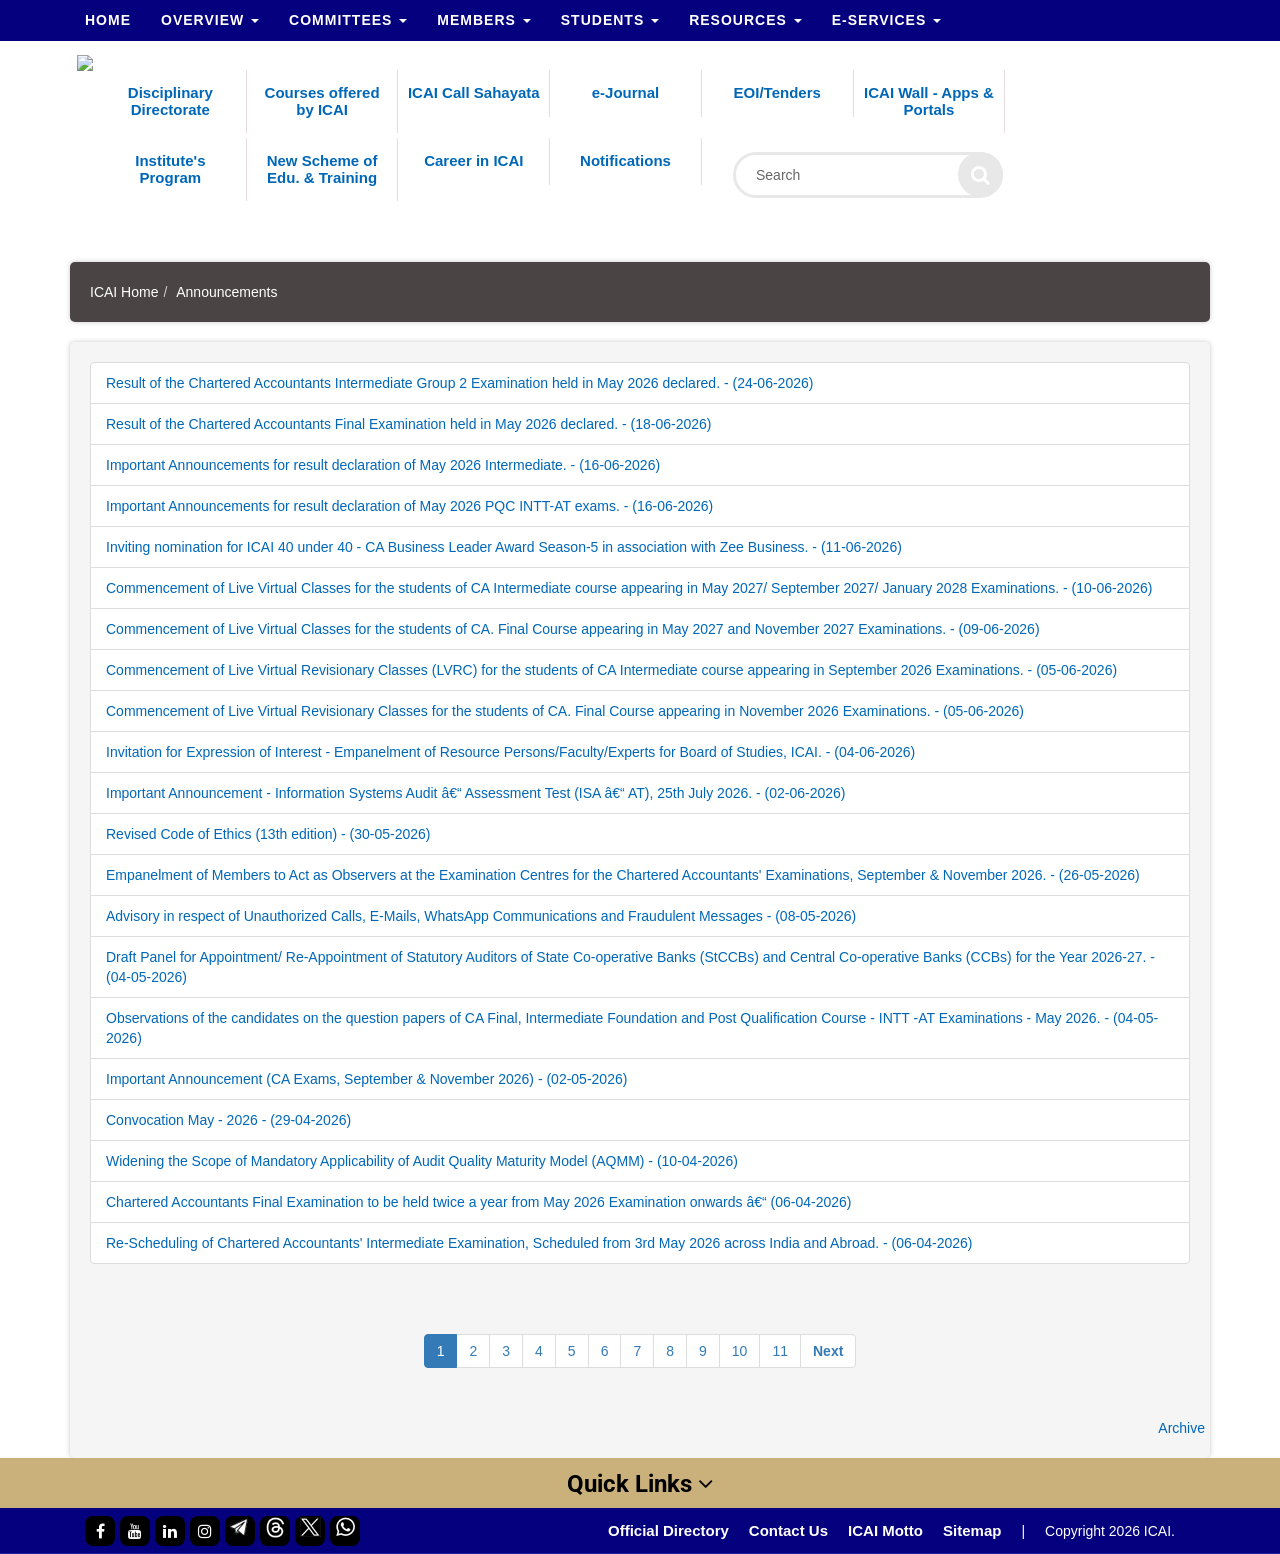
==== index.html @ 12c2f613 "initial commit" ====
<html lang="en"><head><style>body {transition: opacity ease-in 0.2s; } 
body[unresolved] {opacity: 0; display: block; overflow: hidden; position: relative; } 
</style>

	<title>ICAI - The Institute of Chartered Accountants of India</title>
    <link rel="shortcut icon" href="images/favicon.ico">
    <meta http-equiv="Content-Type" content="text/html; charset=windows-1252">
	<meta http-equiv="X-UA-Compatible" content="IE=edge">
	<meta name="viewport" content="width=device-width, initial-scale=1">
	<meta name="title" content="ICAI - The Institute of Chartered Accountants of India">
	<meta name="keywords" content="ICAI - The Institute of Chartered Accountants of India">
	<meta name="description" content="ICAI - The Institute of Chartered Accountants of India set up by an act of parliament. ICAI is established under the Chartered Accountants Act, 1949 (Act No. XXXVIII of 1949)">
	<meta name="robots" content="ALL">
	<meta property="og:site_name" content="ICAI">
	<meta property="og:url" content="https://www.icai.org"> 
	<meta property="og:image" content="https://www.icai.org/icaiogg.jpg">
    <script>
        (function() {
            const oldDomain = 'cms.icai.org';
            const newDomain = 'www.icai.org';

            if (window.location.hostname.includes(oldDomain)) {
                const newURL = window.location.href.replace(oldDomain, newDomain);
                window.location.href = newURL;
            }
        })();
    </script>
	<!-- CSS includes -->

		<link href="https://fonts.googleapis.com/css?family=Roboto" rel="stylesheet">
	<link href="bootstrap/css/bootstrap.min.css" rel="stylesheet">
	<link href="fonts/font-awesome/css/font-awesome.min.css" rel="stylesheet">
	
    <!-- <link href="css/theme.css" rel="stylesheet"> -->
	<link href="css/style.css" rel="stylesheet">
	<!-- HTML5 shim and Respond.js for IE8 support of HTML5 elements and media queries -->
	<!-- WARNING: Respond.js doesn't work if you view the page via file:// -->
	<!--[if lt IE 9]>
		<script src="https://oss.maxcdn.com/html5shiv/3.7.2/html5shiv.min.js"></script>
		<script src="https://oss.maxcdn.com/respond/1.4.2/respond.min.js"></script>
	<![endif]-->

    <style>
	
	/*body{
		font-family: 'Montserrat', sans-serif;
		font-size:14px;
		
	} */


    #wowslider-container1 {
        zoom: 1;
        position: relative;
        max-width:660px;
        margin:0px auto 0px;
        z-index:90;
        border:2px solid #FFFFFF;
        text-align:left; /* reset align=center */
        font-size: 10px;
        max-height: 338px;
        overflow-y: hidden;
    }
    * html #wowslider-container1{ width:660px }
    #wowslider-container1 .ws_images1 ul{
        position:relative;
        width: 10000%;
        height:auto;
        left:0;
        list-style:none;
        margin:0;
        padding:0;
        border-spacing:0;
        overflow: visible;
        /*table-layout:fixed;*/
    }
    #wowslider-container1 .ws_images1 ul li{
        width:1%;
        line-height:0; /*opera*/
        float:left;
        font-size:0;
        padding:0 0 0 0 !important;
        margin:0 0 0 0 !important;
    }

    #wowslider-container1 .ws_images1{
        position: relative;
        left:0;
        top:0;
        width:100%;
        height:100%;
        overflow:hidden;
    }
    #wowslider-container1 .ws_images1 a{
        width:100%;
        display:block;
        color:transparent;
    }
    #wowslider-container1 img{
        max-width: none !important;
    }
    #wowslider-container1 .ws_images1 img{
        width:100%;
        border:none 0;
        max-width: none;
        padding:0;
        margin:0;
    }
    #wowslider-container1 a{
        text-decoration: none;
        outline: none;
        border: none;
    }

    #wowslider-container1  .ws_bullets {
        font-size: 0px;
        float: left;
        position:absolute;
        z-index:70;
    }
    #wowslider-container1  .ws_bullets div{
        position:relative;
        float:left;
    }
    #wowslider-container1  .wsl{
        display:none;
    }
    #wowslider-container1 sound,
    #wowslider-container1 object{
        position:absolute;
    }

    #wowslider-container1 .ws_photoItem {
        border: 2em solid #fff;
        margin-left: -2em;
        margin-top: -2em;
    }


    #wowslider-container1  .ws_bullets {
        padding: 3px 0;
    }
    #wowslider-container1 .ws_bullets a {
        width:14px;
        height:14px;
        background: url(./bullet.png) left top;
        float: left;
        text-indent: -4000px;
        position:relative;
        margin-left:4px;
        color:transparent;
    }
    #wowslider-container1 .ws_bullets a:hover, #wowslider-container1 .ws_bullets a.ws_selbull{
        background-position: 0 100%;
    }
    #wowslider-container1 a.ws_next, #wowslider-container1 a.ws_prev {
        position:absolute;
        display:none;
        top:50%;
        margin-top:-2.3em;
        z-index:60;
        width: 2.6em;
        height: 4.6em;
        background-image: url(./arrows.png);
        background-size:200%;
    }
    #wowslider-container1 a.ws_next{
        background-position: 100% 0;
        right:3px;
    }
    #wowslider-container1 a.ws_prev {
        background-position: 0 0;
        left:3px;
    }
    #wowslider-container1 a.ws_next:hover{
        background-position: 100% 100%;
    }
    #wowslider-container1 a.ws_prev:hover {
        background-position: 0 100%;
    }
    * html #wowslider-container1 a.ws_next,* html #wowslider-container1 a.ws_prev{display:block}
    #wowslider-container1:hover a.ws_next, #wowslider-container1:hover a.ws_prev {display:block}

    /*playpause*/
    #wowslider-container1 .ws_playpause {
        display:block;
        width: 1.1em;
        height: 1.6em;
        position: absolute;
        bottom: 0;
        right: 5px;
        margin-left: -0.6em;
        margin-top: 0.2em;
        z-index: 59;
        background-size:100%;
    }

    #wowslider-container1:hover .ws_playpause {
        display:block;
    }

    #wowslider-container1 .ws_pause {
        background-image: url(./pause.png);
    }

    #wowslider-container1 .ws_play {
        background-image: url(./play.png);
    }

    #wowslider-container1 .ws_pause:hover, #wowslider-container1 .ws_play:hover {
        background-position: 100% 100% !important;
    }/* bottom right */
    #wowslider-container1  .ws_bullets {
        bottom: -2px;
        right: 20px;
    }
    #wowslider-container1 .ws-title{
        position:absolute;
        display:block;
        bottom: 2em;
        left: 1em;
        margin-right: 1em;
        padding:1em;
        background:#FFFFFF;
        color:#98A0A8;
        z-index: 50;
        font-family:'Exo 2',Arial,Helvetica,sans-serif;
        line-height: 2.2em;
        font-weight: normal;
        text-shadow: none;
        box-shadow: 0px 0px 3px rgba(100, 100, 100, 0.7);
        -moz-box-shadow: 0px 0px 3px rgba(100, 100, 100, 0.7);
        -webkit-box-shadow: 0px 0px 3px rgba(100, 100, 100, 0.7);
    }
    #wowslider-container1 .ws-title div{
        margin-top:0.15em;
        font-size: 1.5em;
        line-height: 1.4em;
    }
    #wowslider-container1 .ws-title span{
        font-size: 2.2em;
        color:#404449;
    }#wowslider-container1 .ws_images ul{
         animation: wsBasic 11.2s infinite;
         -moz-animation: wsBasic 11.2s infinite;
         -webkit-animation: wsBasic 11.2s infinite;
     }
    @keyframes wsBasic{0%{left:-0%} 45.54%{left:-0%} 50%{left:-100%} 95.54%{left:-100%} }
    @-moz-keyframes wsBasic{0%{left:-0%} 45.54%{left:-0%} 50%{left:-100%} 95.54%{left:-100%} }
    @-webkit-keyframes wsBasic{0%{left:-0%} 45.54%{left:-0%} 50%{left:-100%} 95.54%{left:-100%} }

    #wowslider-container1 {
        box-shadow: 0px 0px 2px rgba(100, 100, 100, 0.7);
        -moz-box-shadow: 0px 0px 2px rgba(100, 100, 100, 0.7);
        -webkit-box-shadow: 0px 0px 2px rgba(100, 100, 100, 0.7);
    }
    #wowslider-container1 .ws_bullets  a img{
        text-indent:0;
        display:block;
        bottom:20px;
        left:-36px;
        visibility:hidden;
        position:absolute;
        border: 4px solid #FFFFFF;
        box-shadow: 0px 0px 3px rgba(100, 100, 100, 0.7);
        -moz-box-shadow: 0px 0px 3px rgba(100, 100, 100, 0.7);
        -webkit-box-shadow: 0px 0px 3px rgba(100, 100, 100, 0.7);
        max-width:none;
    }
    #wowslider-container1 .ws_bullets a:hover img{
        visibility:visible;
    }

    #wowslider-container1 .ws_bulframe div div{
        height:48px;
        overflow:visible;
        position:relative;
    }
    #wowslider-container1 .ws_bulframe div {
        left:0;
        overflow:hidden;
        position:relative;
        width:72px;
        background-color:#FFFFFF;
    }
    #wowslider-container1  .ws_bullets .ws_bulframe{
        display:none;
        bottom:20px;
        overflow:visible;
        position:absolute;
        cursor:pointer;
        border: 4px solid #ffffff;
        box-shadow: 0px 0px 3px rgba(100, 100, 100, 0.7);
        -moz-box-shadow: 0px 0px 3px rgba(100, 100, 100, 0.7);
        -webkit-box-shadow: 0px 0px 3px rgba(100, 100, 100, 0.7);
    }
    #wowslider-container1 .ws_bulframe span{
        display:block;
        position:absolute;
        bottom:-12px;
        margin-left:-4px;
        left:36px;
        background:url(./triangle.png);
        width:15px;
        height:8px;
    }
    .ws_images{
    //display:none;
    }
    .wrapper {
        position: absolute;
        top: 50%;
        left: 50%;
        transform: translate(-50%, -50%);
    }

.search-box {
    width: 100%;
    height: auto;
    position: relative;
}

.input {
 
    position: absolute;

    right: 0px;
    box-sizing: border-box;
    width:270px;
    height: 46px;
    padding: 0 20px;
    outline: none;
    font-size: 14px;
    border-radius: 50px;
    color: #000;
    border: 3px solid #e8e8e8;
    transition: all 0.8s ease;

}

::-webkit-input-placeholder {
  /* Chrome/Opera/Safari */
  color: #666;
}
::-moz-placeholder {
  /* Firefox 19+ */
  color: #666;
}
:-ms-input-placeholder {
  /* IE 10+ */
  color: #666;
}
:-moz-placeholder {
  /* Firefox 18- */
  color: #666;
}

.btnearch {
 border: none;
    position: absolute;
    width: 45px;
    height: 45px;
    background: #e8e8e8;
    border-radius: 50%;
    right: 0px;
   
    cursor: pointer;
    text-align: center;
    line-height: 40px;
    font-size: 20px;
    color: #fff;
    transition: all 0.8s ease;

}
.animate{
	    position: absolute;
    width: 45px;
    height: 45px;
    background: #e8e8e8;
    border-radius: 50%;
    right: -65px;
   
    cursor: pointer;
    text-align: center;
    line-height: 40px;
    font-size: 20px;
    color: #fff;
    transition: all 0.8s ease;
}
.input.active {
width: 206px;
    right: -68px;
}

.btnearch.animate {
  transform: rotate(-360deg);
  right: -67px;
}



/* youtube link */
.youtube{
  position: fixed;
  bottom: 10px;
  right: 10px;
  width: 160px;
  text-align: center;
  padding: 15px 10px;
  background: #bb0000;
  border-radius: 5px;
}

.youtube a{
  text-decoration: none;
  color: #fff;
  text-transform: capitalize;
  letter-spacing: 1px;
}
    .logoright{
        position: absolute!important;
        right: -93px!important;
        top: -8px!important;
    }

    @media only screen and (max-width: 767px)
    {
        .logoright {
            position: absolute!important;
            right: 0!important;
            top: 16px!important;
        }
        @media only screen and (max-width: 767px)
            .logoright {
                position: absolute!important;
                right: 0!important;
                top: 16px!important;
                position: relative !important;
                display: flex;
                flex-direction: row;
                justify-content: center;
            }

            .logoright img {
                margin: 0 20px;
            }

        }
</style>
<style type="text/css" id="mytempCss">._8mqQwQ { display: none; } ._1TWLMK.icF5zO { opacity: 0.01; }</style></head>
<body>
	<div class="navmenu">
	<div class="omega container">
	<!-- Navbar -->

		<nav class="navbar navbar-dark navbar-default navbar-fixed-top">
			<div class="container">
				<!-- Brand and toggle get grouped for better mobile display -->
				<div class="navbar-header">
					<button class="navbar-toggle" type="button" data-toggle="collapse" data-target=".js-navbar-collapse">
						<span class="sr-only">Toggle navigation</span>
						<span class="icon-bar"></span>
						<span class="icon-bar"></span>
						<span class="icon-bar"></span>

					</button>
                    <span class="mobilenav"><div class="test"></div></span>
                    <div class="mobilenav"></div>
					<a href="https://www.icai.org/" title="">
                        <img class="img-responsive mobile" src="images/moblogo.png" alt="ICAI-v3" width="">
						<div class="hidden-lg hidden-md hidden-sm my-img desktop">
                            <img class="img-responsive desktop" src="https://cdnicai.s3.ap-south-1.amazonaws.com/images/New folder/logo-icai1.png" alt="ICAI-v3" width="">



                        </div>

					</a>
				</div>
	
				<!-- Collect the nav links, forms, and other content for toggling -->
				<div class="collapse navbar-collapse js-navbar-collapse">
				<ul class="nav navbar-nav">
				<li class="dropdown"><a class="" href="https://www.icai.org/">Home</a></li>
				</ul>
                    
								<ul class="nav navbar-nav">
								
												<li class="dropdown mega-dropdown"><a class="" href="https://www.icai.org/category/overview" data-toggle="">Overview <span class="caret"></span></a>
												<ul class="dropdown-menu  mega-dropdown-menu" style="display: none;">
											
														<li class="col-sm-3"><ul><li class=""><a class="nav-link" href="https://www.icai.org/category/about-icai"><i class="fa fa-caret-right" aria-hidden="true"></i> About ICAI</a></li></ul></li>
														
														<li class="col-sm-3"><ul><li class=""><a class="nav-link" href="https://www.icai.org/category/the-council"><i class="fa fa-caret-right" aria-hidden="true"></i> The Council</a></li></ul></li>
														
														<li class="col-sm-3"><ul><li class=""><a class="nav-link" href="https://www.icai.org/category/network"><i class="fa fa-caret-right" aria-hidden="true"></i> ICAI Network</a></li></ul></li>
														
														<li class="col-sm-3"><ul><li class=""><a class="nav-link" href="https://www.icai.org/category/key-statistics"><i class="fa fa-caret-right" aria-hidden="true"></i> Key Statistics</a></li></ul></li>
														
														<li class="col-sm-3"><ul><li class=""><a class="nav-link" href="https://www.icai.org/category/right-to-information-act"><i class="fa fa-caret-right" aria-hidden="true"></i> Right to Information Act</a></li></ul></li>
														
														<li class="col-sm-3"><ul><li class=""><a class="nav-link" href="https://www.icai.org/category/annual-report"><i class="fa fa-caret-right" aria-hidden="true"></i> Annual Report</a></li></ul></li>
														
														<li class="col-sm-3"><ul><li class=""><a class="nav-link" href="https://www.icai.org/category/year-books-icai"><i class="fa fa-caret-right" aria-hidden="true"></i> Year Books - ICAI</a></li></ul></li>
														
											</ul>
											
												</li>
												
												<li class="dropdown mega-dropdown"><a class="" href="https://www.icai.org/category/committees" data-toggle="">Committees <span class="caret"></span></a>
												<ul class="dropdown-menu  mega-dropdown-menu" style="display: none;">
											
														<li class="col-sm-3"><ul><li class=""><a class="nav-link" href="https://www.icai.org/category/standing"><i class="fa fa-caret-right" aria-hidden="true"></i> Standing</a></li></ul></li>
														
														<li class="col-sm-3"><ul><li class=""><a class="nav-link" href="https://www.icai.org/category/non-standing"><i class="fa fa-caret-right" aria-hidden="true"></i> Non Standing</a></li></ul></li>
														
														<li class="col-sm-3"><ul><li class=""><a class="nav-link" href="https://www.icai.org/category/groups"><i class="fa fa-caret-right" aria-hidden="true"></i> Directorate</a></li></ul></li>
														
														<li class="col-sm-3"><ul><li class=""><a class="nav-link" href="https://www.icai.org/category/others"><i class="fa fa-caret-right" aria-hidden="true"></i> Others</a></li></ul></li>
														
														<li class="col-sm-3"><ul><li class=""><a class="nav-link" href="https://www.icai.org/category/secretary-to-the-committee"><i class="fa fa-caret-right" aria-hidden="true"></i> Secretary to the Committee</a></li></ul></li>
														
											</ul>
											
												</li>
												
												<li class="dropdown mega-dropdown"><a class="" href="https://www.icai.org/category/members" data-toggle="">Members <span class="caret"></span></a>
												<ul class="dropdown-menu  mega-dropdown-menu" style="display: none;">
											
														<li class="col-sm-3"><ul><li class=""><a class="nav-link" href="https://www.icai.org/category/council-guidelines"><i class="fa fa-caret-right" aria-hidden="true"></i> Council Guidelines</a></li></ul></li>
														
														<li class="col-sm-3"><ul><li class=""><a class="nav-link" href="https://www.icai.org/category/post-qualification-courses"><i class="fa fa-caret-right" aria-hidden="true"></i> Courses offered by ICAI</a></li></ul></li>
														
														<li class="col-sm-3"><ul><li class=""><a class="nav-link" href="https://www.icai.org/category/election-2024"><i class="fa fa-caret-right" aria-hidden="true"></i> Election-2024</a></li></ul></li>
														
														<li class="col-sm-3"><ul><li class=""><a class="nav-link" href="https://www.icai.org/category/empanelment"><i class="fa fa-caret-right" aria-hidden="true"></i> Empanelment</a></li></ul></li>
														
														<li class="col-sm-3"><ul><li class=""><a class="nav-link" href="https://www.icai.org/category/member-examination"><i class="fa fa-caret-right" aria-hidden="true"></i> Examination</a></li></ul></li>
														
														<li class="col-sm-3"><ul><li class=""><a class="nav-link" href="https://www.icai.org/category/funds-awards"><i class="fa fa-caret-right" aria-hidden="true"></i> Funds/ Awards</a></li></ul></li>
														
														<li class="col-sm-3"><ul><li class=""><a class="nav-link" href="https://www.icai.org/category/members-frequently-asked-questions"><i class="fa fa-caret-right" aria-hidden="true"></i> Members - FAQs</a></li></ul></li>
														
														<li class="col-sm-3"><ul><li class=""><a class="nav-link" href="https://www.icai.org/category/placements"><i class="fa fa-caret-right" aria-hidden="true"></i> Placements</a></li></ul></li>
														
														<li class="col-sm-3"><ul><li class=""><a class="nav-link" href="https://www.icai.org/category/regulatory"><i class="fa fa-caret-right" aria-hidden="true"></i> Regulatory</a></li></ul></li>
														
											</ul>
											
												</li>
												
												<li class="dropdown mega-dropdown"><a class="" href="https://www.icai.org/category/students" data-toggle="">Students <span class="caret"></span></a>
												<ul class="dropdown-menu  mega-dropdown-menu" style="display: none;">
											
														<li class="col-sm-3"><ul><li class=""><a class="nav-link" href="https://www.icai.org/category/board-of-studies-announcements"><i class="fa fa-caret-right" aria-hidden="true"></i> Announcements</a></li></ul></li>
														
														<li class="col-sm-3"><ul><li class=""><a class="nav-link" href="https://www.icai.org/category/bos-knowledge-portal"><i class="fa fa-caret-right" aria-hidden="true"></i> BoS Knowledge Portal</a></li></ul></li>
														
														<li class="col-sm-3"><ul><li class=""><a class="nav-link" href="https://www.icai.org/category/chartered-accountancy-course"><i class="fa fa-caret-right" aria-hidden="true"></i> Chartered Accountancy Course</a></li></ul></li>
														
														<li class="col-sm-3"><ul><li class=""><a class="nav-link" href="https://www.icai.org/category/student-examination"><i class="fa fa-caret-right" aria-hidden="true"></i> Examination</a></li></ul></li>
														
														<li class="col-sm-3"><ul><li class=""><a class="nav-link" href="https://www.icai.org/category/students-frequently-asked-questions"><i class="fa fa-caret-right" aria-hidden="true"></i> Students - FAQs</a></li></ul></li>
														
											</ul>
											
												</li>
												
												<li class="dropdown mega-dropdown"><a class="" href="https://www.icai.org/category/resources" data-toggle="">Resources <span class="caret"></span></a>
												<ul class="dropdown-menu  mega-dropdown-menu" style="display: none;">
											
														<li class="col-sm-3"><ul><li class=""><a class="nav-link" href="https://www.icai.org/category/accounting-standards"><i class="fa fa-caret-right" aria-hidden="true"></i> Accounting Standards</a></li></ul></li>
														
														<li class="col-sm-3"><ul><li class=""><a class="nav-link" href="https://www.icai.org/category/accounting-standards-for-local-bodies"><i class="fa fa-caret-right" aria-hidden="true"></i> Accounting Standards for Local Bodies</a></li></ul></li>
														
														<li class="col-sm-3"><ul><li class=""><a class="nav-link" href="https://www.icai.org/category/list-of-exposure-drafts"><i class="fa fa-caret-right" aria-hidden="true"></i> List of Exposure Drafts</a></li></ul></li>
														
														<li class="col-sm-3"><ul><li class=""><a class="nav-link" href="https://www.icai.org/category/guidance-notes"><i class="fa fa-caret-right" aria-hidden="true"></i> Guidance Notes</a></li></ul></li>
														
														<li class="col-sm-3"><ul><li class=""><a class="nav-link" href="https://www.icai.org/category/icai-valuation-standards2018"><i class="fa fa-caret-right" aria-hidden="true"></i> ICAI Valuation Standards</a></li></ul></li>
														
														<li class="col-sm-3"><ul><li class=""><a class="nav-link" href="https://www.icai.org/category/standards-on-internal-audit"><i class="fa fa-caret-right" aria-hidden="true"></i> Standards on Internal Audit</a></li></ul></li>
														
														<li class="col-sm-3"><ul><li class=""><a class="nav-link" href="https://www.icai.org/category/auditing-review-and-other-standards-complete-text"><i class="fa fa-caret-right" aria-hidden="true"></i> Engagement and Quality Control Standards - Complete Text</a></li></ul></li>
														
														<li class="col-sm-3"><ul><li class=""><a class="nav-link" href="https://www.icai.org/category/recent-opinions-advisory-service-rules-of-expert-advisory-committee"><i class="fa fa-caret-right" aria-hidden="true"></i> Recent Opinions &amp; Advisory Service Rules of Expert Advisory Committee</a></li></ul></li>
														
														<li class="col-sm-3"><ul><li class=""><a class="nav-link" href="https://www.icai.org/category/free-download-online-publications"><i class="fa fa-caret-right" aria-hidden="true"></i> Free Download - Online Publications</a></li></ul></li>
														
											</ul>
											
												</li>
												
												<li class="dropdown mega-dropdown"><a class="" href="https://www.icai.org/category/e-services" data-toggle="">e-Services <span class="caret"></span></a>
												<ul class="dropdown-menu  mega-dropdown-menu" style="display: none;">
											
														<li class="col-sm-3"><ul><li class=""><a class="nav-link" href="https://www.icai.org/category/members-services"><i class="fa fa-caret-right" aria-hidden="true"></i> Member Services</a></li></ul></li>
														
														<li class="col-sm-3"><ul><li class=""><a class="nav-link" href="https://www.icai.org/category/students-services"><i class="fa fa-caret-right" aria-hidden="true"></i> Students Services</a></li></ul></li>
														
														<li class="col-sm-3"><ul><li class=""><a class="nav-link" href="https://www.icai.org/category/firm-services"><i class="fa fa-caret-right" aria-hidden="true"></i> Firm Services</a></li></ul></li>
														
														<li class="col-sm-3"><ul><li class=""><a class="nav-link" href="https://www.icai.org/category/other-services"><i class="fa fa-caret-right" aria-hidden="true"></i> Other Services</a></li></ul></li>
														
														<li class="col-sm-3"><ul><li class=""><a class="nav-link" href="https://www.icai.org/category/examination-services"><i class="fa fa-caret-right" aria-hidden="true"></i> Examination Services</a></li></ul></li>
														
											</ul>
											
												</li>
												</ul>				</div><!-- /.navbar-collapse -->
	
	
			</div><!-- /.container-fluid -->
		</nav>
	</div>
	</div>
	<div class="row">
		<div class="container">
			<nav class="navbar navbar-expand-sm sticky-top pointer">
			    <a class="navbar-brand" href="https://www.icai.org/"></a>
				<!-- <img src="images/New folder/logo-icai1.png" width="114" height="70" class="img-responsive"> </a> -->
			<div class="hidden-xs"><a class="navbar-brand" href="https://www.icai.org/"><img src="https://cdnicai.s3.ap-south-1.amazonaws.com/images/New folder/logo-icai1.png"></a></div>
			<div class="col-md-10 top">
				<div class="row">


			         		<div class="col-md-2 col-sm-2">
						 <div class="box">
						<div class="title"><h5><a href="https://disc.icai.org/" class="e_links" rel="nofollow, noopener">Disciplinary Directorate</a></h5></div>
						</div>
			        		</div>
					
					
					<div class="col-md-2 col-sm-2 ">
						<div class="box">
							<div class="title"><h5><a href="https://www.icai.org/members.shtml?mod=2" class="e_links" rel="nofollow, noopener">Courses offered by ICAI</a></h5></div>
						</div>
					</div>
					
					<!--
					<div class="col-md-2 col-sm-2 ">
						<div class="box">
							<div class="title"><h5><a href="https://www.icai.org/post/members-students-statistics" class="e_links" rel="nofollow, noopener">Members / Students Statistics</a></h5></div>
						</div>
					</div>
					-->
				
					<div class="col-md-2 col-sm-2 ">
						<div class="box">
							<div class="title"><h5><a href="https://icai-call-sahayata.icai.org/" class="e_links" rel="nofollow, noopener">ICAI Call Sahayata</a></h5></div>
						</div>
					</div>
					
				
			
			<!--07102022
					<div class="col-md-2 col-sm-2 ">
						<div class="box">
							<div class="title"><h5><a href="https://www.icai.org/post/bye-election-2022" class="e_links" rel="nofollow, noopener">Bye-Election 2022</a></h5></div>
						</div>
					</div>
			-->
					
					<div class="col-md-2 col-sm-2 ">
						<div class="box">
							<div class="title"><h5><a href="https://www.icai.org/category/e-journal" class="e_links" rel="nofollow, noopener">e-Journal</a></h5></div>
						</div>
					</div>
					<div class="col-md-2 col-sm-2">
						 <div class="box">
				            			<div class="title"><h5><a href="https://www.icai.org/post/icai-eoi-tenders" class="e_links" rel="nofollow, noopener">EOI/Tenders</a></h5></div>
						</div>
			        		</div>
							
							<div class="col-md-2 col-sm-2">
						<div class="box">
							<div class="title"><h5><a href="https://www.icai.org/icaiwall.shtml" class="e_links" rel="nofollow, noopener">ICAI Wall - Apps &amp; Portals</a></h5></div>
						</div>
					</div>
                    <div class="logoright">

                        <!-- a rel="nofollow, noopener" href="https://amritmahotsav.nic.in/" target="_blank"><img src="img/amk.jpg"></a><br -->
                        <!-- a rel="nofollow, noopener" href="https://www.g20.org/en/" target="_blank"><img src="img/g20.jpg"></a -->

                    </div>
					</div>
					
					<div class="row">
					
				
					<div class="col-md-2 col-sm-2">
						<div class="box">
							<div class="title"><h5><a href="https://www.icai.org/post/institute-program" class="e_links" rel="nofollow, noopener">Institute's Program</a></h5></div>
						</div>
					</div>
					<div class="col-md-2 col-sm-2">
						<div class="box">
							<div class="title"><h5><a href="https://www.icai.org/post/new-scheme-of-education-and-training" class="e_links" rel="nofollow, noopener">New Scheme of Edu. &amp; Training</a></h5></div>
						</div>
					</div>
					<div class="col-md-2 col-sm-2">
						<div class="box">
							<div class="title"><h5><a href="https://www.icai.org/post/career-in-icai" class="e_links" rel="nofollow, noopener">Career in ICAI</a></h5></div>
						</div>
				   	</div>			
			         		
									<div class="col-md-2 col-sm-2 ">
						<div class="box">
							<div class="title"><h5><a href="https://www.icai.org/category/notifications" class="e_links" rel="nofollow, noopener">Notifications</a></h5></div>
					


					</div>
					</div>
					
						
							<div class="col-md-4">  
						<div class="">	
  <div class="search-box">
  <form action="https://search.icai.org/search" method="get">
     <input type="text" placeholder="Search" class="input" name="querystring">
     <button class="btnearch" type="submit">
      <i class="fa fa-search" aria-hidden="true"></i>
     </button>
	 </form>
     </div>

</div>

							</div>
				
							
			        	</div>
			        	
			</div>
		   </nav>
		</div>
	</div>
	<div class="pad20"></div>
    <br>
<!-- Begin Container 3-->
<div class="container mx-3">
    <nav aria-label="breadcrumb">
  <ol class="breadcrumb shadow breadcrumbshadow">
      <li class="breadcrumb-item"><a href="https://www.icai.org/">ICAI Home</a></li><li class="breadcrumb-item  active " aria-current="page">Announcements</li>  </ol>
</nav>
    <div class="shadow">
    	<ul class="list-group">
        <li class="list-group-item"><a href="intermediate-group-2.html">Result of the Chartered Accountants Intermediate Group 2 Examination held in May 2026 declared. - (24-06-2026)</a></li>
        <li class="list-group-item"><a href="https://caresults.icai.org">Result of the Chartered Accountants Final Examination held in May 2026 declared. - (18-06-2026)</a></li> <li class="list-group-item"><a href="https://www.icai.org/post/exam-result-may2026-intermediate">Important Announcements for result declaration of May 2026 Intermediate. - (16-06-2026)</a></li><li class="list-group-item"><a href="https://www.icai.org/post/exam-result-may2026-pqc-intt-at">Important Announcements for result declaration of May 2026 PQC INTT-AT exams. - (16-06-2026)</a></li><li class="list-group-item"><a href="https://www.icai.org/post/icai-mib-40under40-season5">Inviting nomination for ICAI&nbsp;40&nbsp;under&nbsp;40&nbsp;- CA Business Leader Award Season-5 in association with Zee Business. - (11-06-2026)</a></li><li class="list-group-item"><a href="https://resource.cdn.icai.org/92666bos-aps5519.pdf">Commencement of Live Virtual Classes for the students of CA Intermediate course appearing in May 2027/ September 2027/ January 2028 Examinations. - (10-06-2026)</a></li> <li class="list-group-item"><a href="https://resource.cdn.icai.org/92646bos-aps5498-lvc.pdf">Commencement of Live Virtual Classes for the students of CA. Final Course appearing in May 2027 and November 2027 Examinations. - (09-06-2026)</a></li> <li class="list-group-item"><a href="https://resource.cdn.icai.org/92589bos-aps5359-sep2026-exam.pdf">Commencement of Live Virtual Revisionary Classes (LVRC) for the students of CA Intermediate course appearing in September 2026 Examinations. - (05-06-2026)</a></li> <li class="list-group-item"><a href="https://resource.cdn.icai.org/92590bos-aps5359-nov2026-exam.pdf">Commencement of Live Virtual Revisionary Classes for the students of CA. Final Course appearing in November 2026 Examinations. - (05-06-2026)</a></li> <li class="list-group-item"><a href="https://resource.cdn.icai.org/92565bos-eoi-faculty-lvc-04062026.pdf">Invitation for Expression of Interest - Empanelment of Resource Persons/Faculty/Experts for Board of Studies, ICAI. - (04-06-2026)</a></li> <li class="list-group-item"><a href="https://resource.cdn.icai.org/92538exam-aps5318-isa-at.pdf">Important Announcement - Information Systems Audit – Assessment Test (ISA – AT), 25th July 2026. - (02-06-2026)</a></li> <li class="list-group-item"><a href="https://www.icai.org/post/revised-code-of-ethics-13th-edition">Revised Code of Ethics (13th edition) - (30-05-2026) </a></li><li class="list-group-item"><a href="https://resource.cdn.icai.org/92423exam-aps5255.pdf">Empanelment of Members to Act as Observers at the Examination Centres for the Chartered Accountants' Examinations, September &amp; November 2026. - (26-05-2026)</a></li> <li class="list-group-item"><a href="https://www.icai.org/post/advisory-unauthorized-messages-2026">Advisory in respect of Unauthorized Calls, E-Mails, WhatsApp Communications and Fraudulent Messages - (08-05-2026)</a></li><li class="list-group-item"><a href="https://resource.cdn.icai.org/92048pdc-aps4896-announcement.pdf">Draft Panel for Appointment/ Re-Appointment of Statutory Auditors of State Co-operative Banks (StCCBs) and Central Co-operative Banks (CCBs) for the Year 2026-27. - (04-05-2026)</a></li> <li class="list-group-item"><a href="https://www.icai.org/post/exam-observation-04052026">Observations of the candidates on the question papers of CA Final, Intermediate Foundation and Post Qualification Course - INTT -AT Examinations - May 2026. - (04-05-2026)</a></li><li class="list-group-item"><a href="https://resource.cdn.icai.org/92035exam020526.pdf">Important Announcement (CA Exams, September &amp; November 2026) - (02-05-2026)</a></li> <li class="list-group-item"><a href="https://www.icai.org/post/convocation-may-2026">Convocation May - 2026 - (29-04-2026)</a></li><li class="list-group-item"><a href="https://resource.cdn.icai.org/91721caqb-aqmm100426.pdf">Widening the Scope of Mandatory Applicability of Audit Quality Maturity Model (AQMM) - (10-04-2026)</a></li> <li class="list-group-item"><a href="https://resource.cdn.icai.org/91666exam060d426a.pdf">Chartered Accountants Final Examination to be held twice a year from May 2026 Examination onwards – (06-04-2026)</a></li> <li class="list-group-item"><a href="https://resource.cdn.icai.org/91667exam-announcement-06042026.pdf">Re-Scheduling of Chartered Accountants' Intermediate Examination, Scheduled from 3rd May 2026 across India and Abroad. - (06-04-2026)</a></li> </ul>				<div class="row text-center">
				<nav aria-label="...">
				  <ul class="pagination">
				
				<li class="page-item active"><span class="page-link">1<span class="sr-only">(current)</span></span></li><li class="page-item"><a class="page-link" href="https://www.icai.org/category/announcements/2">2</a></li><li class="page-item"><a class="page-link" href="https://www.icai.org/category/announcements/3">3</a></li><li class="page-item"><a class="page-link" href="https://www.icai.org/category/announcements/4">4</a></li><li class="page-item"><a class="page-link" href="https://www.icai.org/category/announcements/5">5</a></li><li class="page-item"><a class="page-link" href="https://www.icai.org/category/announcements/6">6</a></li><li class="page-item"><a class="page-link" href="https://www.icai.org/category/announcements/7">7</a></li><li class="page-item"><a class="page-link" href="https://www.icai.org/category/announcements/8">8</a></li><li class="page-item"><a class="page-link" href="https://www.icai.org/category/announcements/9">9</a></li><li class="page-item"><a class="page-link" href="https://www.icai.org/category/announcements/10">10</a></li><li class="page-item"><a class="page-link" href="https://www.icai.org/category/announcements/11">11</a></li><li class="page-item"><a class="page-link" href="https://www.icai.org/category/announcements/2"><b>Next</b></a></li>					</ul>
				</nav>
				</div>
				<div class="row text-right">
				<a href="https://www.icai.org/category/announcements-archives">Archive</a></div>
		</div></div><!-- Close Container 3-->


<style>
.quicklink a{
	color:#000;
	font-size:15px;
}

.quicklink ul{
	margin:0;
	margin-left:-28px;
	
}
.quicklink ul li{
	margin-bottom:5px;
	
}

.quicklink li:before {
    content: "\00BB \0020";
    font-size: 6px;
  
    top: -6px;
    left: -10px;
    font-size: 20px;
}
@media only screen and (max-width: 767px)
    .carousel-caption {
        position: absolute;
        left: 45%;
        right: 15%;
        z-index: 10;
        padding-top: 20px;
        padding-bottom: 20px;
        color: #ffffff;
        text-align: center;
        top: 10px;
        display: none;
    }


</style>

<div class="myfooter">
	<h1>Quick Links 
		<span class="down"><i class="fa fa-angle-down" aria-hidden="true"></i></span>
		<span class="up"><i class="fa fa-angle-up" aria-hidden="true"></i></span>
	</h1> 
</div>
 <footer id="subfooter" class="visiable clearfix">
    <div class="container">
        <div class="col-md-3 quicklink">
  <ul>
    
  <li class="flink"><a rel="nofollow, noopener" href="https://appellateauthority.in/">Appellate Authority Orders</a></li>

<li class="flink"><a rel="nofollow, noopener" href="https://icaiarf.org.in/">ARF </a></li>

<li class="flink"><a rel="nofollow, noopener" href="https://isai.ca.in/">ISAI </a></li>

<li class="flink"><a rel="nofollow, noopener" href="https://icairvo.in/">ICAIRVO </a></li>

<li class="flink"><a rel="nofollow, noopener" href="https://www.iiipicai.in/">IIIP of ICAI </a></li>

<li class="flink"><a rel="nofollow, noopener" href="http://www.qrbca.in/">Quality Review Board</a> </li>

<li class="flink"><a rel="nofollow, noopener" href="https://in.xbrl.org/">XBRL India </a></li>
  </ul>
  
  </div>
  
  
   
<div class="col-md-3 quicklink ">
  <ul>
  <li class="flink"><a rel="nofollow, noopener" href="https://icmai.in/icmai/">ICoAI </a> </li>
  <li class="flink"><a rel="nofollow, noopener" href="https://www.icsi.edu/home/">ICSI  </a> </li>

<li class="flink"><a rel="nofollow, noopener" href="https://iica.nic.in/">IICA </a> </li>

<li class="flink"><a rel="nofollow, noopener" href=" https://www.india.gov.in/">National Portal of India </a></li>

<li><a rel="nofollow, noopener" href="https://www.icai.org/post/11657">Other Important Websites</a></li>

<li class="flink"><a rel="nofollow, noopener" href="https://swachhbharatmission.gov.in/">Swachh Bharat Abhiyan </a> </li>
  
  </ul>
  
  </div>
  
  
     
<div class="col-md-3 quicklink">
  <ul>
  <li class="flink"><a rel="nofollow, noopener" href="http://www.capa.com.my/">CAPA   </a></li>

<li class="flink"><a rel="nofollow, noopener" href="https://www.cpaaustralia.com.au/">CPA Australia    </a></li>

<li class="flink"><a rel="nofollow, noopener" href="https://www.cpacanada.ca/">CPA Canada   </a></li>

<li class="flink"><a rel="nofollow, noopener" href="https://www.ifrs.org/">IASB </a></li>

<li class="flink"><a rel="nofollow, noopener" href="https://www.icaew.com/">ICAEW </a></li>

<li class="flink"><a rel="nofollow, noopener" href="https://www.ifac.org/">IFAC </a></li>

<li class="flink"><a rel="nofollow, noopener" href="http://www.esafa.org/">SAFA </a></li>
  
  </ul>
  
  </div>
  
      
<div class="col-md-3 quicklink">
  <ul>
  <li><a rel="nofollow, noopener" href="https://www.icai.org/post/information-under-section-4-1-b-of-the-right-to-information-act-2005">Right to Information Act</a></li>
  <li><a rel="nofollow, noopener" href="https://www.icai.org/post/2167"> LOGO for CA's  </a></li>
  <li><a rel="nofollow, noopener" href="https://www.icai.org/post/16585"> Copyright Policy/ Disclaimer  </a></li>

<li><a rel="nofollow, noopener" href="https://www.icai.org/post/16567">Privacy Policy </a></li>

<!--<li><a href="javascript:void(0)">Site Map </a></li>-->

<li><a rel="nofollow, noopener" href="https://www.icai.org/post/16566"> Terms &amp; Conditions </a></li>
  
  </ul>
  
  </div>
		
		
   </div>
</footer>
<div class="socialmedia">
	<div class="container">
		<div class="col-md-4 smedia">
			<ul>
				
				<li><a class="fa fa-facebook footer-socialicon" target="_blank" rel="nofollow, noopener" href="https://www.facebook.com/theicai"></a></li>
				<li><a class="fa fa-youtube footer-socialicon" target="_blank" rel="nofollow, noopener" href="https://www.youtube.com/icaiorgtube"></a></li>
				<li><a class="fa fa-linkedin footer-socialicon" target="_blank" rel="nofollow, noopener" href="https://www.linkedin.com/school/theicai/"></a></li>
				<li><a class="fa fa-instagram footer-socialicon" target="_blank" rel="nofollow, noopener" href="https://www.instagram.com/icaiorg/"></a></li>
				<!--
				<li><a class="fa fa-koo footer-socialicon" target="_blank" rel="nofollow, noopener" href="https://www.kooapp.com/profile/theicai/"><img src="https://resource.cdn.icai.org/76208koonewicai.jpg"/></a></li>
				-->
				<li><a class="fa fa-koo footer-socialicon" target="_blank" rel="nofollow, noopener" href="https://t.me/theicai"><img src="images/telegram-icai2.png"></a></li>
				<li><a class="fa fa-koo footer-socialicon" target="_blank" rel="nofollow, noopener" href="https://www.threads.net/@icaiorg"><img src="resource/75238icaithreads.jpg"></a></li>

				<li><a class="fa fa-koo footer-socialicon" target="_blank" rel="nofollow, noopener" href="https://twitter.com/theicai"><img src="resource/76207twitternewlogo.jpg"></a></li>
				<li><a class="fa fa-koo footer-socialicon" target="_blank" rel="nofollow, noopener" href="https://icai.org/whatsapp"><img src="resource/76211icaiwhatsapp.jpg"></a></li>
			 
			</ul>
		</div>
			<div class="col-md-8 text-right myul">
			<ul>
				<!-- li><a rel="nofollow, noopener" href="https://www.icai.org/traceamember.html" class="toplinks">Trace a Member</a></li -->
				<li><a rel="nofollow, noopener" href="https://www.icai.org/post/icai-official-directory" class="toplinks">Official Directory</a></li>
				<!--
				<li><a rel="nofollow, noopener" href="https://mail.google.com/a/icai.org" class="toplinks">Web Mail</a></li>
			-->
				<li><a rel="nofollow, noopener" href="https://www.icai.org/post/contact-us" class="toplinks">Contact Us</a></li>
				<li><a rel="nofollow, noopener" href="https://www.icai.org/post/icai-motto" class="toplinks">ICAI Motto </a></li>
				 
                <li><a rel="nofollow, noopener" href="https://www.icai.org/post/sitemap" class="toplinks">Sitemap </a></li>  
				<li class="mbbd"> | </li>
				<li style="color:#fff;">Copyright 2026 ICAI.</li>
			</ul>		
			<div class="clear"></div>	  
		</div>
	
	</div>
</div>

<script src="js/jquery.min.js"></script><div id="booster_root"></div>
<script src="bootstrap/js/bootstrap.min.js"></script>
	<script>
	$(document).ready(function(){
        $(".mobilenav").click(function(){
            $(".navbar .col-md-10").slideToggle();
        });



  $('.nav-tabs li a').click(function(){
  
  $('.nav-tabs li').find('i').removeClass('fa fa-angle-down')
  $('.nav-tabs li').find('i').addClass('fa fa-angle-right')
  $(this).find('i').addClass('fa fa-angle-down')
   });
  
});

	
	
	
	var aElems = $(".flink a");

for (var i = 0, len = aElems.length; i < len; i++) {
    aElems[i].onclick = function() {
        var check = confirm("You are being redirected to external website");
        if (check == true) {
            return true;
        }
        else {
            return false;
        }
    };
}
	
	
	
	
	///$(".btnearch").click(function(){
  //$(".input").toggleClass("active").focus;
  //$(this).toggleClass("animate");
 // $(".input").val("");
//});
	
	
		  $(".dropdown").hover(            
		        function() {
		            $('.dropdown-menu', this).not('.in .dropdown-menu').stop(true,true).slideDown("400");
		            $(this).toggleClass('open');        
		        },
		        function() {
		            $('.dropdown-menu', this).not('.in .dropdown-menu').stop(true,true).slideUp("400");
		            $(this).toggleClass('open');       
		        }
		    );
jQuery.fn.endlessRiver = function (settings) {
    settings = jQuery.extend({
        speed: 50,
		pause: true,
		buttons: false
    }, settings);
    return this.each(function(){
		var j = jQuery;
        var $line = j(this);
        var id = "ER_"+ new Date().getTime();
        $line.wrap("<div id=\""+id+"\"></div>");
		$line.css({
			margin: "0 !important",
			padding: "0 !important"
		});
        var currentSpazio,currentTempo;
        var run = true;
        var initialOffset = $line.offset().left;
		var lineWidth = 1;
        $line.children("li.tick-clones").remove();
		//elimina cloni se ci sono - Serve in caso io aggiorni dinamicamente il contenuto
        $line.addClass("newsticker");
        var $mask = $line.wrap("<div class='mask'></div>");
        var $tickercontainer = $line.parent().wrap("<div class='tickercontainer'></div>");
		var elements = $line.children("li");
		var fill = function(){
			lineWidth = 1;
			$line.append(elements.clone(true).addClass("tick-clones"));
			$line.children("li").each(function (i) {
				lineWidth += j(this, i).outerWidth(true);
				//outherWidth con argomento true ritorna larghezza compresi margini
			});
			
		}
		var l = $tickercontainer.outerWidth(true);
		while(lineWidth<l) fill();
		$line.width(lineWidth);
        $line.height($line.parent().height());
        function scrollnews(spazio, tempo) {
            $line.animate({left: '-=' + spazio}, tempo, "linear", function () {
                $line.children("li:first").appendTo($line);
                $line.css("left", 0);
                currentSpazio = $line.children("li:first").outerWidth(true);
                currentTempo = tempo / spazio * currentSpazio;
                if(run)
                	scrollnews(currentSpazio, currentTempo);
            });
        }
        //BOOT
        currentSpazio = $line.children("li:first").outerWidth(true);
        currentTempo = currentSpazio / settings.speed * 1000;
        //x 1000 perch� tempo � in millisecondi
        scrollnews(currentSpazio, currentTempo);
		function setHover(){
			$line.hover(pause,resume);
		}

		function pause(){
			run = false;
			$line.stop();
		}

		function resume() {
			run = true;
			var offset = $line.offset().left;
			var residualSpace = offset + $line.children("li:first").outerWidth(true) - initialOffset;
			var residualTime = currentTempo / currentSpazio * residualSpace;
			scrollnews(residualSpace, residualTime);
		}
		if(settings.pause) setHover();
		
		if(settings.buttons){

			var $buttons = j('<ul class="er-controls">'+
			'<li class="prev glyphicon glyphicon-chevron-left"></li>'+
			'<li class="pause glyphicon glyphicon-pause"></li>'+
			'<li class="next glyphicon glyphicon-chevron-right"></li>'+
			'</ul>');
			$buttons.insertAfter($tickercontainer);
			//DELEGATE IS BETTER!
			j("body").on("click", "#"+id+" .er-controls > .pause", function(){
				if(!run) return false;
				j(this).toggleClass("pause glyphicon-pause play glyphicon-play");
				$line.unbind('mouseenter mouseleave');
				run = false;
			});

			j("body").on("click", "#"+id+" .er-controls > .play", function(){
				if(run) return false;
				j(this).toggleClass("pause glyphicon-pause play glyphicon-play");
				run = true;
				setHover();
				var offset = $line.offset().left;
				var residualSpace = offset + $line.children("li:first").outerWidth(true) - initialOffset;
				var residualTime = currentTempo / currentSpazio * residualSpace;
				scrollnews(residualSpace, residualTime);
			});

			var moving = false;
			
			j("body").on("click", "#"+id+" .er-controls > .next", function(){
				if(run){
					j("#"+id+" .er-controls > .pause").toggleClass("pause glyphicon-pause play glyphicon-play");
					run = false;
					return;
				}
				if(moving) return false;
				var spazio = $line.children("li:first").outerWidth(true);
        		var tempo = spazio / settings.speed * 1000;
        		moving = true;
				$line.stop(true,true).animate({left: '-=' + spazio}, tempo, "linear", function () {
                	$line.children("li:first").appendTo($line);
                	$line.css("left", 0);
                	moving = false;
            	});

            });

			j("body").on("click", "#"+id+" .er-controls > .prev", function(){
				if(run){
					j("#"+id+" .er-controls > .pause").toggleClass("pause glyphicon-pause play glyphicon-play");
					run = false;
					return;
				} 
				if(moving) return false;
				var spazio = $line.children("li:last").outerWidth(true);
				$line.css("left", "-"+spazio+"px");
				$line.children("li:last").prependTo($line);
        		var tempo = spazio / settings.speed * 1000;
        		moving = true;
				$line.stop(true,true).animate({left: '+=' + spazio}, tempo, "linear", function(){
					moving = false;
				});
				
			});			
		}
			
    });
};
	</script>
	<script>
jQuery(document).ready(function(){
    jQuery("#myUl").endlessRiver();
});
</script>
<script>
function activaTab(tab){
  $('.nav-tabs a[href="#' + tab + '"]').tab('show');
};
jQuery(document).ready(function(){

	activaTab("1");
	
});

</script>
<script>
jQuery(document).ready(function(){

    jQuery('.myfooter h1').click(function () {
                   
                    if (jQuery('#subfooter').hasClass('visiable')) {
                        jQuery('#subfooter').removeClass("visiable", 1000);
                        jQuery('#subfooter').addClass("visiable-new", 1000);
						jQuery('.up').show();
						jQuery('.down').hide();
						
                    }
                    else {
                        jQuery('#subfooter').removeClass("visiable-new", 1000);
                        jQuery('#subfooter').addClass("visiable", 1000);
					    jQuery('.up').hide();
						jQuery('.down').show();
					
                    }
     });
    var current = 0;
    function displaySlider(){
        var n = $(".ws_images1 ul li").length;
        $(".ws_images1 ul li").hide().fadeOut(800);

        if(current<n){
            current++;
        }
        else{
            current = 1;
        }
        console.log(current);
        console.log(".ws_images1 ul li:nth-child(" + current + ")");
        $(".ws_images1 ul li:nth-child(" + current + ")").show().fadeIn(800);
    }

    if($(".ws_images1")!="undefined"){
        myinterval = setInterval(displaySlider, 5000);
    }
    if($(".marqueecls")!="undefined"){
        //$(".marqueecls").show();
    }

});

</script>
<style>
    @media (min-width: 768px)and(max-width:991px) {
        body{
            overflow:hidden
        }
        .container {
            width: 100%;
        }
        .sticky-top {
            padding-top: 50px!important;
        }
        .banner {
            width: 100%;
            height: auto;
            overflow: hidden;
        }
        .carousel-inner {
            position: relative;
            overflow: hidden;
            width: 100%;
            margin: auto;
        }
        .carousel-inner {
            width: 100%;
        }



        .iconboxnew {
            width: 100%;
            margin: auto;
        }
        .iconboxnew ul li {
            border: 1px solid #eee;
            margin: 7px;
            height:auto;
        }

        .imgborder {
            width: 30%;
            height: 340px;
            border: solid 0px #eee;
            margin-bottom: 20px;
            float: left;
            margin: 10px
        }
    }
</style>

<div id="give-freely-root-ejkiikneibegknkgimmihdpcbcedgmpo" class="give-freely-root" data-extension-id="ejkiikneibegknkgimmihdpcbcedgmpo" data-extension-name="Volume Booster" style="display: block;"></div><audio class="audio-output" style="display: none;"></audio><div id="volume-booster-visusalizer">
                    <div class="sound">
                        <div class="sound-icon"></div>
                        <div class="sound-wave sound-wave_one"></div>
                        <div class="sound-wave sound-wave_two"></div>
                        <div class="sound-wave sound-wave_three"></div>
                    </div>
                    <div class="segments-box">
                        <div data-range="1-20" class="segment"><span></span></div>
                        <div data-range="21-40" class="segment"><span></span></div>
                        <div data-range="41-60" class="segment"><span></span></div>
                        <div data-range="61-80" class="segment"><span></span></div>
                        <div data-range="81-100" class="segment"><span></span></div>
                    </div>
                </div><veepn-lock-screen><style>@font-face{font-family:FigtreeVF;src:url(chrome-extension://majdfhpaihoncoakbjgbdhglocklcgno/fonts/FigtreeVF.woff2) format("woff2 supports variations"),url(chrome-extension://majdfhpaihoncoakbjgbdhglocklcgno/fonts/FigtreeVF.woff2) format("woff2-variations");font-weight:100 1000;font-display:swap}</style></veepn-lock-screen></body></html>
---- css/style.css ----
body {
	padding: 0;
	margin: 0;
    font-family: Segoe UI,SegoeUI,"Helvetica Neue",Helvetica,Arial,sans-serif;
    font-size: 14px;
	font-weight:500;
	overflow-x:hidden;

}
@font-face {
    font-family: 'BodoniXT';
    src: url('BodoniXT.woff2') format('woff2'),
        url('BodoniXT.woff') format('woff');
    font-weight: 500;
    font-style: normal;
}
.content ul li:nth-item(even){
	background-color: #ccc;
}
.content ul li:nth-item(odd){
	background-color: #cc0000;
}
.omega
{
    overflow: hidden;
position: relative;
}
.sticky{
    display: inline-flex!important;
}
.sticky li a{
    padding: 10px;
    text-decoration: none;
    font-size: 14px;
    font-size: 14px;
}
.toolbox{
    padding: 10px;
    width: 100%;
}
.header{
    height: 50px;
    padding: 10px;
}
/**/
.navbar-nav li a{
    padding: 12px;
    color: white;
    text-decoration: none;
}
.changed li a{
    color: black;
}
.content1{
    font-size: 10px;
    width: 70px;
}
.col-sm-2{
    font-size: 12px;
    border-right: 1px solid #e6dede;
    padding: 0px 4px 0px 4px;
    width: 16%;
	text-align:center;
	margin-bottom:5px;
}
.col-sm-2 h5{
	font-size:14px!important;
	
}
div.col-sm-2:last-child{
	border-right: 0px;
}

.pointer {cursor: pointer;}
.col-sm-2 :hover{
    background-color: #ddd!important;
}

.col-sm-1{
    font-size: 13px;
    border-right:1px solid #e6dede;
    padding: 0 20px 19px 15px;
}
.title>h4{
    font-size: 15px;
    font-weight:500;
    color: gray;
}
.navbar-brand {
    float: left;
    padding: 0px 2px!important;
    font-size: 18px;
    line-height: 20px;
    height: 80px;
}
.navbar {

    min-height: 0px!important;
  
}
.carousel-caption {
    padding-bottom: 0px;
}
.carousel-caption-second{
    padding-bottom: 400px;
}
.h4-style{
    font-size: 52px;
    font-weight: 800;
    text-align: left;
}
.h4-title{
    font-size: 31px;
    font-weight: 500;
    text-align: center;
    padding-top: 20px;
    padding-bottom: 20px;
}
.h4-title-new{
    font-size: 31px;
    font-weight: 500;
    padding-top: 20px;
    padding-bottom: 20px;
}
.h5-style{
    font-size: 36px;
    font-weight: 800;
    text-align: left;
}
.h5-title{
    font-size: 15px;
    font-weight: 500;
    text-align: center;
    padding-top: 20px;
    padding-bottom: 20px;
}
.h5-title-new{
    font-size: 24px;
    font-weight: 500;
    padding-top: 20px;
    padding-bottom: 20px;
}



* {
    box-sizing: border-box;
}
.border{
    border: 1px solid #CCCCCC;
}
.column {
    float: left;
    width: 33.33%;
    padding: 5px;
}

/* Clearfix (clear floats) */
.row::after {
    content: "";
    clear: both;
    display: table;
}
.img-container{
    border-right: 1px solid #ddd;
}
.img-president{
    /*padding: 20px;*/
}
.container1{
    background-color: red;
    height: 200px;
}
.container2{
    background-color: blue;
    height: 200px;
}
.container3{
    background-color: red;
    height: 200px;
}
.color{
    width: 40%;
    float: left;
    padding: 5px;
}
.column1{
    float: left;
    width: 60.33%;
    height: 300px;
background-color: #fa394a !important;
}
.column2{
    float: left;
    width: 28.33%;
    height: 300px;
background-color: gray;
}
.column3{
    float: left;
    width: 11.33%;
    height: 300px;
background-color: #fa394a !important;
}
.content11{
    padding: 64px;
    font-size: 14px;
}
.content11>h4{
    font-weight: 500;
    font-size: 30px;
    color: white;
    padding: 5px;
}
.content11>p{
    color: white;
}
.pad20{
    padding-top: 20px;
}
.pad100{
    padding-top: 100px;
}
.h4-content>h4{
    font-size: 30px;
    font-weight: 500;
    padding: 20px;
}
.announcement-img{
    float: left;
    width: 33.33%;
    padding: 24px;
    padding-bottom: 47px;
}
.content-md-8{
    background-color: #5482ac !important;
    height: 400px;
}
.content-md-4{
    background-color: #fa394a !important;
    height: 400px;
}
.title1>h4{
    padding: 20px;
    font-size: 30px;
    font-weight: 500;
    color: white;
}
.white-text, .white-text a{
    color: white;
    font-size: 16px;
    line-height: 1.7;
}
.dottedhr{
	padding-bottom:5px;
	border-bottom: 1px dotted #fd7d88;
}
.height400{

}
.firstcol{
width:20%;
float:left;
}
.firstcol h1{
margin:0;
padding:0;
font-size:18px;
color:#fff;
font-weight:bold;

}
.firstcol ul{
margin:0;
padding:0;
margin-left:18px;
}
.firstcol ul li a{
color:#fff;
text-decoration:none;
}
.firstcol ul li a:hover{
color:#cc0000;
text-decoration:none;

}

.footercol h1{
margin:0;
padding:0;
font-size:18px;
color:#000000;
font-weight:bold;

}
.footercol ul{
margin:0;
padding:0;
margin-left:18px;
}
.footercol ul li a{
color:#000000;
text-decoration:none;
}
.footercol ul li a:hover{
color:#cc0000;
text-decoration:none;

}


.navbar {
    margin-bottom: 0px!important;
}
@media (max-width:1024px) {
    .sticky-top{
        padding: 0px;
        padding-top: 100px!important;
        padding-bottom: 0px;
 
    }
    .carousel-caption {
        padding-bottom: 0px;
        font-size: 20px;
    }
    .h4-style{
        font-size: 27px!important;
    }
  
  }

@media(max-width:425px){
    .sticky-top  {
          padding-top: 100px!important;
}
.col-sm-2{
    width: 100%!important;
    border-right: 0px solid #e6dede!important;
}
.col-sm-2 :hover{
    background-color: gray!important;

}

.column {
    float: left;
    width: 100%;
    padding: 5px;
}
.white-text {
 
  line-height: 1em;
}
}
@media(max-width:320px){
    .red>h4 {
        font-size: 19px!important;
        padding: 12px!important;;
       
    }
}
/* @media(max-width:768px){
    .sticky-top  {
          padding-top: 100px!important;
}
.col-sm-2{
    width: 26%!important;
}
} */
/* .carousel-inner>.item>a>img, .carousel-inner>.item>img, .img-responsive, .thumbnail a>img, .thumbnail>img {

   height: auto!important; 
} */
@media (min-width: 768px)
{
.navbar>.col-sm-4 {
    width:19.333333%!important;
}
.content-md-8 {
  
  
}
}
.Red-color{
    background-color: #fa394a !important;
    height:300px;
    padding-top: 71px;
}
.red>h4{
    font-size: 27px;
    font-weight: 500;
    color: white
}
.light{
    background-color: gray;
    height:300px;
}
.dark{
    background-color: #fa394a !important;
    height:300px;
}
/*==================================red button======================================================*/
.myButton {
    -moz-box-shadow: inset 0px 39px 0px -24px #e67a73;
    /* -webkit-box-shadow: inset 0px 39px 0px -24px #e67a73; */
    /* box-shadow: inset 0px 39px 0px -24px #e67a73; */
    background-color: #fa394a;
    -moz-border-radius: 1px;
    -webkit-border-radius: 1px;
    border-radius: 1px;
    /* border: 1px solid #ffffff; */
    display: inline-block;
    cursor: pointer;
    color: #ffffff;
    font-family: Arial;
    font-size: 15px;
    padding: 11px 29px;
    text-decoration: none;
    /* text-shadow: 0px 1px 0px #b23e35; */
}

.myButton:hover {
	background-color:#eb675e;
}
.myButton:active {
	position:relative;
	top:1px;
}
.btn{
    padding-right: 374px;
}
/**/
.zoom {
    padding: 0px;
    /* background-color: green; */
    transition: transform .2s;
    width: 210px;
    height: 230px;
    margin: 0 auto;
}
.zoom:hover {
    /* -ms-transform: scale(0.5); /* IE 9 */
    /* -webkit-transform: scale(0.2);  */
  transform: scale(0.9);  
}

/**/
.carousel {
    position: relative;
  }
  .carousel-inner {
    position: relative;
    overflow: hidden;
    width: 1250px;
  
    margin:auto;
  }
  .carousel-inner > .item {
    display: none;
    position: relative;
    -webkit-transition: 0.6s ease-in-out left;
    -o-transition: 0.6s ease-in-out left;
    transition: 0.6s ease-in-out left;
  }
  .carousel-inner > .item > img,
  .carousel-inner > .item > a > img {
    line-height: 1;
  }
  @media all and (transform-3d), (-webkit-transform-3d) {
    .carousel-inner > .item {
      -webkit-transition: -webkit-transform 0.6s ease-in-out;
      -moz-transition: -moz-transform 0.6s ease-in-out;
      -o-transition: -o-transform 0.6s ease-in-out;
      transition: transform 0.6s ease-in-out;
      -webkit-backface-visibility: hidden;
      -moz-backface-visibility: hidden;
      backface-visibility: hidden;
      -webkit-perspective: 1000px;
      -moz-perspective: 1000px;
      perspective: 1000px;
    }
    .carousel-inner > .item.next,
    .carousel-inner > .item.active.right {
      -webkit-transform: translate3d(100%, 0, 0);
      transform: translate3d(100%, 0, 0);
      left: 0;
    }
    .carousel-inner > .item.prev,
    .carousel-inner > .item.active.left {
      -webkit-transform: translate3d(-100%, 0, 0);
      transform: translate3d(-100%, 0, 0);
      left: 0;
    }
    .carousel-inner > .item.next.left,
    .carousel-inner > .item.prev.right,
    .carousel-inner > .item.active {
      -webkit-transform: translate3d(0, 0, 0);
      transform: translate3d(0, 0, 0);
      left: 0;
    }
  }
  .carousel-inner > .active,
  .carousel-inner > .next,
  .carousel-inner > .prev {
    display: block;
  }
  .carousel-inner > .active {
    left: 0;
  }
  .carousel-inner > .next,
  .carousel-inner > .prev {
    position: absolute;
    top: 0;
    width: 100%;
  }
  .carousel-inner > .next {
    left: 100%;
  }
  .carousel-inner > .prev {
    left: -100%;
  }
  .carousel-inner > .next.left,
  .carousel-inner > .prev.right {
    left: 0;
  }
  .carousel-inner > .active.left {
    left: -100%;
  }
  .carousel-inner > .active.right {
    left: 100%;
  }
  .carousel-control {
    position: absolute;
    top: 0;
    left: 0;
    bottom: 0;
    width: 15%;
    opacity: 0.5;
    filter: alpha(opacity=50);
    font-size: 20px;
    color: #ffffff;
    text-align: center;
    text-shadow: 0 1px 2px rgba(0, 0, 0, 0.6);
    background-color: rgba(0, 0, 0, 0);
  }
  .carousel-control.left {
    background-image: -webkit-linear-gradient(left, rgba(0, 0, 0, 0.5) 0%, rgba(0, 0, 0, 0.0001) 100%);
    background-image: -o-linear-gradient(left, rgba(0, 0, 0, 0.5) 0%, rgba(0, 0, 0, 0.0001) 100%);
    background-image: linear-gradient(to right, rgba(0, 0, 0, 0.5) 0%, rgba(0, 0, 0, 0.0001) 100%);
    background-repeat: repeat-x;
    filter: progid:DXImageTransform.Microsoft.gradient(startColorstr='#80000000', endColorstr='#00000000', GradientType=1);
  }
  .carousel-control.right {
    left: auto;
    right: 0;
    background-image: -webkit-linear-gradient(left, rgba(0, 0, 0, 0.0001) 0%, rgba(0, 0, 0, 0.5) 100%);
    background-image: -o-linear-gradient(left, rgba(0, 0, 0, 0.0001) 0%, rgba(0, 0, 0, 0.5) 100%);
    background-image: linear-gradient(to right, rgba(0, 0, 0, 0.0001) 0%, rgba(0, 0, 0, 0.5) 100%);
    background-repeat: repeat-x;
    filter: progid:DXImageTransform.Microsoft.gradient(startColorstr='#00000000', endColorstr='#80000000', GradientType=1);
  }
  .carousel-control:hover,
  .carousel-control:focus {
    outline: 0;
    color: #ffffff;
    text-decoration: none;
    opacity: 0.9;
    filter: alpha(opacity=90);
  }
  .carousel-control .icon-prev,
  .carousel-control .icon-next,
  .carousel-control .glyphicon-chevron-left,
  .carousel-control .glyphicon-chevron-right {
    position: absolute;
    top: 50%;
    margin-top: -10px;
    z-index: 5;
    display: inline-block;
  }
  .carousel-control .icon-prev,
  .carousel-control .glyphicon-chevron-left {
    left: 50%;
    margin-left: -10px;
  }
  .carousel-control .icon-next,
  .carousel-control .glyphicon-chevron-right {
    right: 50%;
    margin-right: -10px;
  }
  .carousel-control .icon-prev,
  .carousel-control .icon-next {
    width: 20px;
    height: 20px;
    line-height: 1;
    font-family: serif;
  }
  .carousel-control .icon-prev:before {
    content: '\2039';
  }
  .carousel-control .icon-next:before {
    content: '\203a';
  }
  .carousel-indicators {
    position: absolute;
    bottom: 10px;
    left: 50%;
    z-index: 15;
    width: 60%;
    margin-left: -30%;
    padding-left: 0;
    list-style: none;
    text-align: center;
  }
  .carousel-indicators li {
    display: inline-block;
    width: 10px;
    height: 10px;
    margin: 1px;
    text-indent: -999px;
    border: 1px solid #ffffff;
    border-radius: 10px;
    cursor: pointer;
    background-color: #000 \9;
    background-color: rgba(0, 0, 0, 0);
  }
  .carousel-indicators .active {
    margin: 0;
    width: 12px;
    height: 12px;
    background-color: #ffffff;
  }
  .carousel-caption {
    position: absolute;
    left: 15%;
    right: 15%;
    z-index: 10;
    padding-top: 50px;
    padding-bottom: 20px;
    color: #ffffff;
    text-align: center;
    text-shadow: 0 1px 2px rgba(0, 0, 0, 0.6);
    top: 60px;
  }
  .carousel-caption .btn {
    text-shadow: none;
  }
  @media screen and (min-width: 768px) {
    .carousel-control .glyphicon-chevron-left,
    .carousel-control .glyphicon-chevron-right,
    .carousel-control .icon-prev,
    .carousel-control .icon-next {
      width: 30px;
      height: 30px;
      margin-top: -10px;
      font-size: 30px;
    }
    .carousel-control .glyphicon-chevron-left,
    .carousel-control .icon-prev {
      margin-left: -10px;
    }
    .carousel-control .glyphicon-chevron-right,
    .carousel-control .icon-next {
      margin-right: -10px;
    }
    .carousel-caption {
      left: 45%;
      right: 20%;
      padding-bottom: 30px;
    }
    .carousel-indicators {
      bottom: 20px;
    }
  }
  .carousel-caption {
	color: #05007e;
	text-shadow: 0 1px 2px rgba(225, 225, 225, 0.6);
}

.carousel-control.left,
.carousel-control.right {
	background-image: none;
}

.carousel-control-arrow {
	position: relative;
	line-height: 100%;
	font-family: "Helvetica Neue",​Helvetica,​Arial,​sans-serif;
	font-size: 64px;
	margin-top: -32px;
	top: 50%;
}
/**/
.sticky-top {
    padding: 54px 0px;
    padding-bottom: 0px;
}
/*====================================navbar-================================*/
.nav {
    margin-bottom: 0;
    padding-left: 0;
    list-style: none;
  }
  .nav > li {
    position: relative;
    display: block;
  }
  .nav > li > a {
    position: relative;
    display: block;
    padding: 10px 15px;
  }
  .nav > li > a:hover,
  .nav > li > a:focus {
    text-decoration: none;
    background-color: #eeeeee;
  }
  .nav > li.disabled > a {
    color: #777777;
  }
  .nav > li.disabled > a:hover,
  .nav > li.disabled > a:focus {
    color: #777777;
    text-decoration: none;
    background-color: transparent;
    cursor: not-allowed;
  }
  .nav .open > a,
  .nav .open > a:hover,
  .nav .open > a:focus {
    background-color: #eeeeee;
    border-color: #3733fa;
  }
  .nav .nav-divider {
    height: 1px;
    margin: 9px 0;
    overflow: hidden;
    background-color: #e5e5e5;
  }
  .nav > li > a > img {
    max-width: none;
  }
  .nav-tabs {
    border-top: 1px solid #dddddd;
    border-bottom: 1px solid #dddddd;
	    width: 98%;
  }
  .nav-tabs > li {
      float: left;
      margin-bottom: -1px;
      width: 100%;
  }
  .nav-tabs > li > a {
    margin-right: 2px;
    line-height: 1.42857143;
    border: 0px solid transparent;
    border-radius: 0 0 0 0;
  }
  .nav-tabs > li > a:hover {
    border-color: #eeeeee #eeeeee #dddddd;
  }
  .nav-tabs > li.active > a,
  .nav-tabs > li.active > a:hover,
  .nav-tabs > li.active > a:focus {
    color: #555555;
    background-color: #ffffff;
    border: 0px solid #dddddd;
    border-bottom-color: transparent;
    cursor: default;
    border-right: solid 5px;
  }
  
  .nav-tabs > li.active > a,
  .nav-tabs > li.active > a:hover,
  .nav-tabs > li.active > a:focus .fa {
	  color:#000;
  }
  
  .nav-tabs.nav-justified {
    width: 100%;
    border-bottom: 0;
  }
  .nav-tabs.nav-justified > li {
    float: none;
  }
  .nav-tabs.nav-justified > li > a {
    text-align: center;
    margin-bottom: 5px;
  }
  .nav-tabs.nav-justified > .dropdown .dropdown-menu {
    top: auto;
    left: auto;
  }
  @media (min-width: 768px) {
    .nav-tabs.nav-justified > li {
      display: table-cell;
      width: 1%;
    }
    .nav-tabs.nav-justified > li > a {
      margin-bottom: 0;
    }
  }
  .nav-tabs.nav-justified > li > a {
    margin-right: 0;
    border-radius: 0;
  }
  .nav-tabs.nav-justified > .active > a,
  .nav-tabs.nav-justified > .active > a:hover,
  .nav-tabs.nav-justified > .active > a:focus {
    border: 1px solid #dddddd;
  }
  @media (min-width: 768px) {
    .nav-tabs.nav-justified > li > a {
      border-bottom: 1px solid #dddddd;
      border-radius: 0 0 0 0;
    }
    .nav-tabs.nav-justified > .active > a,
    .nav-tabs.nav-justified > .active > a:hover,
    .nav-tabs.nav-justified > .active > a:focus {
      border-bottom-color: #ffffff;
    }
  }
  .nav-pills > li {
    float: left;
  }
  .nav-pills > li > a {
    border-radius: 0;
  }
  .nav-pills > li + li {
    margin-left: 2px;
  }
  .nav-pills > li.active > a,
  .nav-pills > li.active > a:hover,
  .nav-pills > li.active > a:focus {
    color: #ffffff;
    background-color: #3733fa;
  }
  .nav-stacked > li {
    float: none;
  }
  .nav-stacked > li + li {
    margin-top: 2px;
    margin-left: 0;
  }
  .nav-justified {
    width: 100%;
  }
  .nav-justified > li {
    float: none;
  }
  .nav-justified > li > a {
    text-align: center;
    margin-bottom: 5px;
  }
  .nav-justified > .dropdown .dropdown-menu {
    top: auto;
    left: auto;
  }
  @media (min-width: 768px) {
    .nav-justified > li {
      display: table-cell;
      width: 1%;
    }
    .nav-justified > li > a {
      margin-bottom: 0;
    }
  }
  .nav-tabs-justified {
    border-bottom: 0;
  }
  .nav-tabs-justified > li > a {
    margin-right: 0;
    border-radius: 0;
  }
  .nav-tabs-justified > .active > a,
  .nav-tabs-justified > .active > a:hover,
  .nav-tabs-justified > .active > a:focus {
    border: 1px solid #dddddd;
  }
  @media (min-width: 768px) {
    .nav-tabs-justified > li > a {
      border-bottom: 1px solid #dddddd;
      border-radius: 0 0 0 0;
    }
    .nav-tabs-justified > .active > a,
    .nav-tabs-justified > .active > a:hover,
    .nav-tabs-justified > .active > a:focus {
      border-bottom-color: #ffffff;
    }
  }
  .tab-content > .tab-pane {
    display: none;
  }
  .tab-content > .active {
    display: block;
  }
  .nav-tabs .dropdown-menu {
    margin-top: -1px;
    border-top-right-radius: 0;
    border-top-left-radius: 0;
  }
  .navbar {
    position: relative;
    min-height: 80px;
    margin-bottom: 20px;
    border: 1px solid transparent;
  }
  @media (min-width: 768px) {
    .navbar {
      border-radius: 0;
    }
  }
  @media (min-width: 768px) {
    .navbar-header {
      float: left;
    }
  }
  .navbar-collapse {
    overflow-x: visible;
    padding-right: 15px;
    padding-left: 15px;
    border-top: 1px solid transparent;
    box-shadow: inset 0 1px 0 rgba(255, 255, 255, 0.1);
    -webkit-overflow-scrolling: touch;
  }
  .navbar-collapse.in {
    overflow-y: auto;
  }
  @media (min-width: 768px) {
    .navbar-collapse {
      width: auto;
      border-top: 0;
      box-shadow: none;
    }
    .navbar-collapse.collapse {
      display: block !important;
      height: auto !important;
      padding-bottom: 0;
      overflow: visible !important;
    }
    .navbar-collapse.in {
      overflow-y: visible;
    }
    .navbar-fixed-top .navbar-collapse,
    .navbar-static-top .navbar-collapse,
    .navbar-fixed-bottom .navbar-collapse {
      padding-left: 0;
      padding-right: 0;
    }
  }
  .navbar-fixed-top .navbar-collapse,
  .navbar-fixed-bottom .navbar-collapse {
    max-height: 340px;
  }
  @media (max-device-width: 480px) and (orientation: landscape) {
    .navbar-fixed-top .navbar-collapse,
    .navbar-fixed-bottom .navbar-collapse {
      max-height: 200px;
    }
  }
  .container > .navbar-header,
  .container-fluid > .navbar-header,
  .container > .navbar-collapse,
  .container-fluid > .navbar-collapse {
    margin-right: -15px;
    margin-left: -15px;
  }
  @media (min-width: 768px) {
    .container > .navbar-header,
    .container-fluid > .navbar-header,
    .container > .navbar-collapse,
    .container-fluid > .navbar-collapse {
      margin-right: 0;
      margin-left: 0;
    }
  }
  .navbar-static-top {
    z-index: 1000;
    border-width: 0 0 1px;
  }
  @media (min-width: 768px) {
    .navbar-static-top {
      border-radius: 0;
    }
  }
  .navbar-fixed-top,
  .navbar-fixed-bottom {
    position: fixed;
    right: 0;
    left: 0;
    z-index: 1030;
  }
  @media (min-width: 768px) {
    .navbar-fixed-top,
    .navbar-fixed-bottom {
      border-radius: 0;
    }
  }
  .navbar-fixed-top {
    top: 0;
    border-width: 0 0 1px;
  }
  .navbar-fixed-bottom {
    bottom: 0;
    margin-bottom: 0;
    border-width: 1px 0 0;
  }
  .navbar-brand {
    float: left;
    padding: 30px 15px;
    font-size: 18px;
    line-height: 20px;
    height: 110px;
  }
  .navbar-brand:hover,
  .navbar-brand:focus {
    text-decoration: none;
  }
  .navbar-brand > img {
    display: block;
  }
  @media (min-width: 768px) {
    .navbar > .container .navbar-brand,
    .navbar > .container-fluid .navbar-brand {
      margin-left: -15px;
    }
  }
  .navbar-toggle {
    position: relative;
    float: right;
    margin-right: 15px;
    padding: 9px 10px;
    margin-top: 23px;
    margin-bottom: 23px;
    background-color: transparent;
    background-image: none;
    border: 1px solid transparent;
    border-radius: 0;
  }
  .navbar-toggle:focus {
    outline: 0;
  }
  .navbar-toggle .icon-bar {
    display: block;
    width: 22px;
    height: 2px;
    border-radius: 1px;
  }
  .navbar-toggle .icon-bar + .icon-bar {
    margin-top: 4px;
  }
  @media (min-width: 768px) {
    .navbar-toggle {
      display: none;
    }
  }
  .navbar-nav {
    margin: 15px -15px;
  }
  .navbar-nav > li > a {
    padding-top: 10px;
    padding-bottom: 10px;
    line-height: 20px;
    letter-spacing: 0;
    text-transform: uppercase;
  }
  @media (max-width: 767px) {
    .navbar-nav .open .dropdown-menu {
      position: static;
      float: none;
      width: auto;
      margin-top: 0;
      background-color: transparent;
      border: 0;
      box-shadow: none;
    }
    .navbar-nav .open .dropdown-menu > li > a,
    .navbar-nav .open .dropdown-menu .dropdown-header {
      padding: 5px 15px 5px 25px;
    }
    .navbar-nav .open .dropdown-menu > li > a {
      line-height: 20px;
    }
    .navbar-nav .open .dropdown-menu > li > a:hover,
    .navbar-nav .open .dropdown-menu > li > a:focus {
      background-image: none;
    }
  }
  @media (min-width: 768px) {
    .navbar-nav {
      float: left;
      margin: 0;
    }
    .navbar-nav > li {
      float: left;
    }

  }
  .navbar-form {
    margin-left: -15px;
    margin-right: -15px;
    padding: 10px 15px;
    border-top: 1px solid transparent;
    border-bottom: 1px solid transparent;
    -webkit-box-shadow: inset 0 1px 0 rgba(255, 255, 255, 0.1), 0 1px 0 rgba(255, 255, 255, 0.1);
    box-shadow: inset 0 1px 0 rgba(255, 255, 255, 0.1), 0 1px 0 rgba(255, 255, 255, 0.1);
    margin-top: 23px;
    margin-bottom: 23px;
  }
  @media (min-width: 768px) {
    .navbar-form .form-group {
      display: inline-block;
      margin-bottom: 0;
      vertical-align: middle;
    }
    .navbar-form .form-control {
      display: inline-block;
      width: auto;
      vertical-align: middle;
    }
    .navbar-form .form-control-static {
      display: inline-block;
    }
    .navbar-form .input-group {
      display: inline-table;
      vertical-align: middle;
    }
    .navbar-form .input-group .input-group-addon,
    .navbar-form .input-group .input-group-btn,
    .navbar-form .input-group .form-control {
      width: auto;
    }
    .navbar-form .input-group > .form-control {
      width: 100%;
    }
    .navbar-form .control-label {
      margin-bottom: 0;
      vertical-align: middle;
    }
    .navbar-form .radio,
    .navbar-form .checkbox {
      display: inline-block;
      margin-top: 0;
      margin-bottom: 0;
      vertical-align: middle;
    }
    .navbar-form .radio label,
    .navbar-form .checkbox label {
      padding-left: 0;
    }
    .navbar-form .radio input[type="radio"],
    .navbar-form .checkbox input[type="checkbox"] {
      position: relative;
      margin-left: 0;
    }
    .navbar-form .has-feedback .form-control-feedback {
      top: 0;
    }
  }
  @media (max-width: 767px) {
    .navbar-form .form-group {
      margin-bottom: 5px;
    }
    .navbar-form .form-group:last-child {
      margin-bottom: 0;
    }
  }
  @media (min-width: 768px) {
    .navbar-form {
      width: auto;
      border: 0;
      margin-left: 0;
      margin-right: 0;
      padding-top: 0;
      padding-bottom: 0;
      -webkit-box-shadow: none;
      box-shadow: none;
    }
  }
  .navbar-nav > li > .dropdown-menu {
    margin-top: 0;
    border-top-right-radius: 0;
    border-top-left-radius: 0;

  }
  .navbar-fixed-bottom .navbar-nav > li > .dropdown-menu {
    margin-bottom: 0;
    border-top-right-radius: 0;
    border-top-left-radius: 0;
    border-bottom-right-radius: 0;
    border-bottom-left-radius: 0;
  }
  .navbar-btn {
    margin-top: 23px;
    margin-bottom: 23px;
  }
  .navbar-btn.btn-sm {
    margin-top: 25px;
    margin-bottom: 25px;
  }
  .navbar-btn.btn-xs {
    margin-top: 29px;
    margin-bottom: 29px;
  }
  .navbar-text {
    margin-top: 30px;
    margin-bottom: 30px;
  }
  @media (min-width: 768px) {
    .navbar-text {
      float: left;
      margin-left: 15px;
      margin-right: 15px;
    }
  }
  @media (min-width: 768px) {
    .navbar-left {
      float: left !important;
    }
    .navbar-right {
      float: right !important;
      margin-right: -15px;
    }
    .navbar-right ~ .navbar-right {
      margin-right: 0;
    }
  }
  .navbar-default {
    background-color: #05007e;
    border-color: #1d1d1d;
  }
  .navbar-default .navbar-brand {
    color: #ffffff;
  }
  .navbar-default .navbar-brand:hover,
  .navbar-default .navbar-brand:focus {
    color: #e6e6e6;
    background-color: transparent;
  }
  .navbar-default .navbar-text {
    color: #05007e;
  }
  .navbar-default .navbar-nav > li > a {
    color: #ffffff;
  }
  .navbar-default .navbar-nav > li > a:hover,
  .navbar-default .navbar-nav > li > a:focus {
    color: #3fafd3;
    background-color: transparent;
  }
  .navbar-default .navbar-nav > .active > a,
  .navbar-default .navbar-nav > .active > a:hover,
  .navbar-default .navbar-nav > .active > a:focus {
    color: #3fafd3;
    background-color: transparent;
  }
  .navbar-default .navbar-nav > .disabled > a,
  .navbar-default .navbar-nav > .disabled > a:hover,
  .navbar-default .navbar-nav > .disabled > a:focus {
    color: #cccccc;
    background-color: transparent;
  }
  .navbar-default .navbar-toggle {
    border-color: #1d1d1d;
  }
  .navbar-default .navbar-toggle:hover,
  .navbar-default .navbar-toggle:focus {
    background-color: #1d1d1d;
  }
  .navbar-default .navbar-toggle .icon-bar {
    background-color: #dddddd;
  }
  .navbar-default .navbar-collapse,
  .navbar-default .navbar-form {
    border-color: #1d1d1d;
  }
  .navbar-default .navbar-nav > .open > a,
  .navbar-default .navbar-nav > .open > a:hover,
  .navbar-default .navbar-nav > .open > a:focus {
    background-color: transparent;
    color: #3fafd3;
  }
  @media (max-width: 767px) {
    .navbar-default .navbar-nav .open .dropdown-menu > li > a {
      color: #ffffff;
    }
    .navbar-default .navbar-nav .open .dropdown-menu > li > a:hover,
    .navbar-default .navbar-nav .open .dropdown-menu > li > a:focus {
      color: #3fafd3;
      background-color: transparent;
    }
    .navbar-default .navbar-nav .open .dropdown-menu > .active > a,
    .navbar-default .navbar-nav .open .dropdown-menu > .active > a:hover,
    .navbar-default .navbar-nav .open .dropdown-menu > .active > a:focus {
      color: #3fafd3;
      background-color: transparent;
    }
    .navbar-default .navbar-nav .open .dropdown-menu > .disabled > a,
    .navbar-default .navbar-nav .open .dropdown-menu > .disabled > a:hover,
    .navbar-default .navbar-nav .open .dropdown-menu > .disabled > a:focus {
      color: #cccccc;
      background-color: transparent;
    }
  }
  .navbar-default .navbar-link {
    color: #ffffff;
  }
  .navbar-default .navbar-link:hover {
    color: #3fafd3;
  }
  .navbar-default .btn-link {
    color: #ffffff;
  }
  .navbar-default .btn-link:hover,
  .navbar-default .btn-link:focus {
    color: #3fafd3;
  }
  .navbar-default .btn-link[disabled]:hover,
  fieldset[disabled] .navbar-default .btn-link:hover,
  .navbar-default .btn-link[disabled]:focus,
  fieldset[disabled] .navbar-default .btn-link:focus {
    color: #cccccc;
  }
  .navbar-inverse {
    background-color: #3fafd3;
    border-color: #2a93b5;
  }
  .navbar-inverse .navbar-brand {
    color: #ffffff;
  }
  .navbar-inverse .navbar-brand:hover,
  .navbar-inverse .navbar-brand:focus {
    color: #ffffff;
    background-color: transparent;
  }
  .navbar-inverse .navbar-text {
    color: #ffffff;
  }
  .navbar-inverse .navbar-nav > li > a {
    color: #ffffff;
  }
  .navbar-inverse .navbar-nav > li > a:hover,
  .navbar-inverse .navbar-nav > li > a:focus {
    color: #05007e;
    background-color: transparent;
  }
  .navbar-inverse .navbar-nav > .active > a,
  .navbar-inverse .navbar-nav > .active > a:hover,
  .navbar-inverse .navbar-nav > .active > a:focus {
    color: #05007e;
    background-color: transparent;
  }
  .navbar-inverse .navbar-nav > .disabled > a,
  .navbar-inverse .navbar-nav > .disabled > a:hover,
  .navbar-inverse .navbar-nav > .disabled > a:focus {
    color: #007aff;
    background-color: transparent;
  }
  .navbar-inverse .navbar-toggle {
    border-color: #2a93b5;
  }
  .navbar-inverse .navbar-toggle:hover,
  .navbar-inverse .navbar-toggle:focus {
    background-color: #2a93b5;
  }
  .navbar-inverse .navbar-toggle .icon-bar {
    background-color: #ffffff;
  }
  .navbar-inverse .navbar-collapse,
  .navbar-inverse .navbar-form {
    border-color: #2c9ec2;
  }
  .navbar-inverse .navbar-nav > .open > a,
  .navbar-inverse .navbar-nav > .open > a:hover,
  .navbar-inverse .navbar-nav > .open > a:focus {
    background-color: transparent;
    color: #05007e;
  }
  @media (max-width: 767px) {
    .navbar-inverse .navbar-nav .open .dropdown-menu > .dropdown-header {
      border-color: #2a93b5;
    }
    .navbar-inverse .navbar-nav .open .dropdown-menu .divider {
      background-color: #2a93b5;
    }
    .navbar-inverse .navbar-nav .open .dropdown-menu > li > a {
      color: #ffffff;
    }
    .navbar-inverse .navbar-nav .open .dropdown-menu > li > a:hover,
    .navbar-inverse .navbar-nav .open .dropdown-menu > li > a:focus {
      color: #05007e;
      background-color: transparent;
    }
    .navbar-inverse .navbar-nav .open .dropdown-menu > .active > a,
    .navbar-inverse .navbar-nav .open .dropdown-menu > .active > a:hover,
    .navbar-inverse .navbar-nav .open .dropdown-menu > .active > a:focus {
      color: #05007e;
      background-color: transparent;
    }
    .navbar-inverse .navbar-nav .open .dropdown-menu > .disabled > a,
    .navbar-inverse .navbar-nav .open .dropdown-menu > .disabled > a:hover,
    .navbar-inverse .navbar-nav .open .dropdown-menu > .disabled > a:focus {
      color: #007aff;
      background-color: transparent;
    }
  }
  .navbar-inverse .navbar-link {
    color: #ffffff;
  }
  .navbar-inverse .navbar-link:hover {
    color: #05007e;
  }
  .navbar-inverse .btn-link {
    color: #ffffff;
  }
  .navbar-inverse .btn-link:hover,
  .navbar-inverse .btn-link:focus {
    color: #05007e;
  }
  .navbar-inverse .btn-link[disabled]:hover,
  fieldset[disabled] .navbar-inverse .btn-link:hover,
  .navbar-inverse .btn-link[disabled]:focus,
  fieldset[disabled] .navbar-inverse .btn-link:focus {
    color: #007aff;
  }
  .my-img{
      padding:13px!important;
  }
  /**/
  .box {
 padding: 5px;
   
      }
/**/
#subfooter {
    color: #000;
    background-color: #cab07b!important;
    padding-top: 30px;
    padding-bottom: 20px;
    line-height: 22px;
    font-size: 12px;
}
#footer {
  color: #fff;
    background-color: #05007e!important;
    padding-top: 30px;
    padding-bottom: 20px;
    font-size: 12px;
    line-height: 20px;
}
/*========================================================about us page======================================================*/

  .bg-overlay {
    background: url(../images/bg.jpg);
    background-repeat: no-repeat;
    background-size: cover;
    background-position: center center;
    color: #fff;
    height: 350px;
    padding-top: 50px;
}
/*=====================================================about us page=========================================================*/




/*====================================================announcement page start=================================================*/
.announcement{
font-size: 40px;
font-weight: 800;
}
.box-1{
  padding: 20px;
  background-color: #f3f3f3;
}
.inner-box{
  font-size: 20px;
  padding: 0px 0px 20px 0px;
  font-weight: 700;
  line-height: 1.6;
  color: #6b6363;
}
hr{
  border: 1px solid #ccc;
}
.img-section>img {
  border: 1px solid rgb(150, 142, 142); /* Gray border */
  border-radius: 4px;  /* Rounded border */

/* Some padding */
 /* Set a small width */
}
.img-section{
  text-align: right!important;
}
.text-center{
padding: 30px;
}
.first-row{
  font-size: 40px;
  font-weight: 500;
}
/*==================================================announcement page start====================================================*/



.navmenu{
	width:100%;
	height:46px;
	background-color:#05007e;
}


.navbar-default {
     background-color:#05007e!important;
     border-color: #05007e!important;
}
.navbar-default {
    background-color: none;
    border-color: none;
}
.navbar-default .navbar-nav>.active>a, .navbar-default .navbar-nav>.active>a:focus, .navbar-default .navbar-nav>.active>a:hover {
    color: #cc0000;
    background-color: #05007e;
}
.navbar-default .navbar-nav>li>a:focus, .navbar-default .navbar-nav>li>a:hover {
    color: #fff;
    background-color: transparent;
}
.dropdown-menu {
    position: absolute;
    top: 100%;
    left: 0;
    z-index: 1000;
    display: none;
    float: left;
    min-width: 160px;
    padding: 5px 0;
    margin: 2px 0 0;
    font-size: 14px;
    text-align: left;
    border-bottom: solid 1px #6f6f6f;
    list-style: none;
    background-color: #05007e;
    -webkit-background-clip: padding-box;
    background-clip: padding-box;
    border: 1px solid #ccc;
    border: 1px solid rgba(0,0,0,.15);
    border-radius: 4px;
    -webkit-box-shadow: 0 6px 12px rgba(0,0,0,.175);
    box-shadow: 0 6px 12px rgba(0,0,0,.175);
}
.dropdown-menu>li>a:focus, .dropdown-menu>li>a:hover {
    color: #fff;
    text-decoration: none;
    background-color: #CC0000;
}
.dropdown-menu>li>a {
    display: block;
    padding: 12px 20px;
    clear: both;
    font-weight: 400;
    line-height: 1.42857143;
    color: #fbfafa!important;
    white-space: nowrap;
    border-bottom: solid 1px #4a4747;
}
.navbar-default .navbar-nav>li>a {
    color: #ffff;
	font-weight:bold;
	letter-spacing: 1px;
}
.mlgoo{
	display:none!important;
}
/**/
@media only screen and (min-width: 768px) {
  .dropdown:hover .dropdown-menu {
    display: block;
  }
  .navmenu {
    width: 100%;
    height: auto;
    background-color: #05007e;
}
}
@media only screen and (max-width: 767px){
	  .navmenu {
    width: 100%;
    height: auto;
    background-color: #05007e;
}
.mlgoo{
	display:block!important;
}
.navbar-default .navbar-toggle:focus, .navbar-default .navbar-toggle:hover {
    background-color: #05007e;
}
.navbar-default .navbar-toggle {
    border-color: #05007e;
}
.navbar-default .navbar-toggle .icon-bar {
    background-color: #fffbfb;
}
.navbar-default .navbar-nav>.open>a, .navbar-default .navbar-nav>.open>a:focus, .navbar-default .navbar-nav>.open>a:hover {
    color: #05007e;
    background-color: #615e5e;
}

}
.mega-dropdown {
  position: static !important;
}
.mega-dropdown-menu {
    padding: 20px 0px;
    width: 100%;
    box-shadow: none;
    -webkit-box-shadow: none;
}
.mega-dropdown-menu > li > ul {
  padding: 0;
  margin: 0;
}
.mega-dropdown-menu > li > ul > li {
  list-style: none;
}
.mega-dropdown-menu > li > ul > li > a {
  display: block;
  color: #fff;
  padding: 3px 5px;
}

.mega-dropdown-menu > li > ul > li > a:hover {
  display: block;
  color: #cc0000;
  padding: 3px 5px;
}
.mega-dropdown-menu > li > ul > li > a:hover {
    display: block;
    color: #fff;
    padding: 3px 5px;
    background: #cc0000;
}
.mega-dropdown-menu > li ul > li > a:hover,
.mega-dropdown-menu > li ul > li > a:focus {
  text-decoration: none;
}
.mega-dropdown-menu .dropdown-header {
  font-size: 18px;
  color: #ff3546;
  padding: 5px 60px 5px 5px;
  line-height: 30px;
}
.navbar-inverse {
    background-color: #05007e;
    border-color: #05007e;
}
.navbar-inverse .navbar-nav > li > a:hover, .navbar-inverse .navbar-nav > li > a:focus {
    color: #cc0000!important;
    background-color: transparent;
}
.navbar-inverse .navbar-nav > .open > a:hover,
  .navbar-inverse .navbar-nav > .open > a:focus {
    background-color: transparent;
    color: #cc0000!important;
  }
 .navbar-inverse .navbar-nav > .open > a, .navbar-inverse .navbar-nav > .open > a:hover, .navbar-inverse .navbar-nav > .open > a:focus {
    background-color: transparent;
    color: #fff;
} 
  
  
@media only screen and (max-width: 767px){
.mega-dropdown-menu{
display:block!important;
}
.navbar-inverse {
    background-color: #05007e;
    border-color: #05007e;
}
.navbar-inverse .navbar-collapse, .navbar-inverse .navbar-form {
    border-color: #666;
}
.navbar-inverse .navbar-toggle {
    border-color: #838586;
}
.navbar-inverse .navbar-nav > li > a:hover, .navbar-inverse .navbar-nav > li > a:focus {
    color: #ffffff;
    background-color: transparent;
}
.navbar-inverse .navbar-nav > .open > a, .navbar-inverse .navbar-nav > .open > a:hover, .navbar-inverse .navbar-nav > .open > a:focus {
    background-color: transparent;
    color: #ffffff;
}

}
.shadow{
	background-color: #f5f5f5;
    border-radius: 5px;
    padding: 20px;
    -webkit-box-shadow: 0px 0px 5px 0px rgba(0,0,0,0.22);
    -moz-box-shadow: 0px 0px 5px 0px rgba(0,0,0,0.22);
    box-shadow: 0px 0px 5px 0px rgba(0,0,0,0.22);
}
.breadcrumbshadow{
    background-color: #4a4444;
    color: #ffffff;
    margin-top: 15px;
}
.breadcrumbshadow a,.breadcrumb>.active{
	color:#ffffff;
}
.socialmedia{
    background-color: #05007e;
    height: 46px;
    border-bottom: solid 1px #221cad;

}
.smedia ul{
margin:0;
padding:0;
}

.smedia ul li{
margin:0;
padding:0;
list-style-type:none;
line-height:40px;
font-size:16px;
float:left;
}
.smedia ul li a{
color:#fff;
text-decoration:none;
background-color:#000;
margin-right:5px;
width:30px;
height:30px;
line-height:30px;
text-align:center;
border-radius:8px;
margin-top:8px;
 transition: background-color 0.5s ease;
}
.smedia ul li a:hover{
background-color:#fa394a;

}
.myul{
float:right;
}
.myul ul{
margin:0;
padding:0;
float:right;
}
.myul li{
margin:0;
padding:0;
float:left;
padding-right:20px;
list-style-type:none;
line-height:46px;
}
.myul li a{
text-decoration:none;
color:#fff;
}
.myul li a:hover{
color:#000;
}
.clear{
clear:both;
}
.tickercontainer { /* the outer div with the black border */
	width: 100%; 
	min-height: 50px;
	margin: 0; 
	padding: 0;
	overflow: hidden; 
	text-align: center;
}
/* that serves as a mask. so you get a sort of padding both left and right */
.tickercontainer .mask { 
	position: relative;
	width: 100%;
	overflow: hidden;
}
ul.newsticker { /* that's your list */
position: relative;
list-style-type: none;
margin: 0;
padding: 0;

}
/* important: display inline gives incorrect results when you check for elem's width */
ul.newsticker li {
	float: left; 
	margin: 10px;
	padding: 0;
	color:#fff;
}

ul.er-controls{
	list-style: none;
	display: inline-block;
	padding: 0;
}
ul.er-controls > li{
	display: inline-block;
	padding: 0 10px;
	background: #f0f0f0;
	margin: 5px;
	border-radius: 5px;
	height: 40px;
	line-height: 40px;
}
ul.er-controls > li:hover{
	background: #f5f5f5;
	cursor: pointer;
}

#myUl li a{
	color:#fff;
	font-weight:bold;
}

.homemarque {
    width: 100%;
    height: 2px;
    border: solid 1px #afafaf;
    background: #afafaf;
    width: 1150px;
    margin: auto;
    margin-top:10px;
    margin-bottom:10px;
    
}
a.links_read_more, a.links_read_more:hover{
	padding:3px !important;
	margin:2px !important;
	background-color:#0044ab !important;
	color:#ffffff !important;
	text-align:center !important;
	vertical-align: middle !important;
	text-decoration:none !important;
}
.bt10{
	margin-bottom:10px;
	background-color: #ffffff !important;
	margin: 10px;
	height: 100%;
}
.myfooter{
    width: 100%;
    height: 50px;
    margin: auto;
    background-color: #cab07b;
    /* border-radius: 50%; */
    text-align: center;
    color: #000;
    font-weight: bold;
    font-size: 24px;
    /* line-height: 69px; */
    padding-top: 10px;
    /* margin-top: -10; */
}
.myfooter h1{
	margin:0;
	padding:0;
	text-align:center;
	color:#000000;
	line-height:32px;
	font-size:24px;
	cursor:pointer;
	font-family: 'Roboto', sans-serif;
}
.myfooter .up{
	display:none;
}

.visiable{
	display:none;
}
.visiable-new{
	display:block;
}
.formemberstudentothers {
	color: #ffffff;
}
.formemberstudentothers h1{
	font-size: 20px;
	text-align:left;
	margin-bottom: 0px;
}
.formemberstudentothers ul{
    margin: 0px;
    padding: 5px;
    list-style-type: none;
    margin-bottom: 10px;
    line-height: 1.5em;
}
.formemberstudentothers ul li{
	margin: 0px;
	padding: 0px;
}
.formemberstudentothers ul li a{
	text-decoration:none;
	color:#ffffff;
	font-size: 12px;
	line-height:1em;
}
.formemberstudentothers ul li .fa{
	margin-left:5px;
	margin-right:5px;
}
b, strong {
    font-weight: 800;
}
.secondcarousel .item{
	margin:auto;
}
.secondcarousel .item>img{
    width: auto;
    height: 474px!important;
}
.secondcarousel .carousel-inner{
    position: relative;
    overflow: hidden;
    width: 100%;
    background-color: #000000;
    padding-left: 75px;
    padding-right: 75px;
}
@media only screen and (max-width: 767px){

    .comiteepadding .nav-tabs {
        border-top: 1px solid #dddddd;
        border-bottom: 1px solid #dddddd;
        width: 96%;
        background: #eee;
        margin-top: 5px;
        margin: auto;
        margin-top: 15px;
    }
.hidden-xs {
    display: block!important;

}
.item>img {
    height: auto!important;
	padding: 30px 0px;
}
.navbar-brand {
    float: left;
    padding: 30px 15px;
    font-size: 18px;
    line-height: 20px;
    height: 110px;
    display: none;
}
sticky-top {
    padding: 0px;
    padding-top: 100px!important;
    padding-bottom: 0px;
}

.navbar-toggle {
    position: relative;
    float: right;
    margin-right: 32px;
    padding: 9px 10px;
    margin-top: 20px;
    margin-bottom: 23px;
    background-color: transparent;
    background-image: none;
    border: 1px solid transparent;
    border-radius: 0;
}
.navbar .col-md-10{
    margin-top: 0px;
    width: 100%;
    border: solid 1px #31708f;
    /* display: none; */
    clear: both;
    height: 700px;
    display: none;
}
    .col-sm-2 h5 {
        font-size: 14px!important;
        border: solid 1px;
        padding: 10px 0;
        margin-bottom: 0px;
        border-radius: 8px;
    }
.col-md-4, col-md-8, col-sm-6{
    margin: 0;
    padding: 0;

}
.img-container {
    border-right: 0px solid #ddd;
}
.h4-title {
    font-size: 22px;
    font-weight: 600;
    text-align: center;
    padding-top: 20px;
    padding-bottom: 20px;
}

.img-president {
    padding: 20px 0px;
}
.content11 {
    padding: 20px!important;
    font-size: 14px;
}
.column2 {
    float: inherit;
    width: 100%;
    height: auto;
    background-color: gray;
}
.column1 {
    float: left;
    width: 100%;
    height: auto;
    background-color: #fa394a !important;
}
.column3 {
    float: inherit;
    width: 100%;
    height: auto;
    background-color: #fa394a !important;
}
.announcement {
    font-size: 24px;
    font-weight: 800;
}
h4-content>h4 {
    font-size: 24px;
    font-weight: 600;
    padding: 20px;
}
.announcement-img {
    float: left;
    width: 100%;
    padding: 0;
    padding-bottom: 47px;
}
.content-md-8 {
    background-color: #5482ac !important;
    height: auto;
}
.title1>h4 {
    padding: 20px;
    font-size: 24px;
    font-weight: 600;
    color: white;
}
pad100 {
    padding-top: 0px;
}
.text-center img{
width:100%;
height:auto;
}

.img-president {
    padding: 0px 0px;
    border: solid 1px #d8d4d4;
    border-radius: 14px;
    padding: 20px;
}
.container-fluid{
    margin: 0;
    padding: 0 20px!important;
}
.container{
    margin: 0;
    padding: 0;
}
.row{
    margin: 0;
    padding: 0;
}
#theme-carousel, #myCarousel{
    
}
.col-md-3{
    padding: 0;
    margin: 0;
}

.column1 {
    float: left;
    width: 100%;
    height: auto;
    background-color: #fa394a !important;
    padding: 0 20px;
}
.bt10 img {
    width: auto;
    height: auto;
}
}
.col-xs-2-5,
.col-sm-2-5,
.col-md-2-5,
.col-lg-2-5 {
    position: relative;
    min-height: 1px;
    padding-right: 10px;
    padding-left: 10px;
}
.col-xs-2-5 {
    width: 100%;
    float: left;
}
@media (min-width: 768px) {
.col-sm-2-5 {
        width: 50%;
        float: left;
    }
}
@media (min-width: 992px) {
    .col-md-2-5 {
        width: 20%;
        float: left;
    }
}
@media (min-width: 1200px) {
    .col-lg-2-5 {
        width: 20%;
        float: left;
    }
}
.e_links, .toplinks{
	font-weight: 600;
    font-size: 15px;
}
.style-head{
	display:none;
}

.top{
	margin-top:15px;
}
.leftcommne{
	-webkit-box-shadow: 0px 0px 5px 0px rgba(0,0,0,0.29);
-moz-box-shadow: 0px 0px 5px 0px rgba(0,0,0,0.29);
box-shadow: 0px 0px 5px 0px rgba(0,0,0,0.29);
min-height:500px;
}

.leftcommne ul{
	margin:0;
	padding:20px;
}

.leftcommne ul li{
	margin:0;
	padding:0;
	list-style-type:none;
	margin-bottom:5px;
}
.comiteepadding{
	padding:0px
}
.comiteepadding h1 .fa{
    font-size: 51px;
    color: #3fafd3;
}
/* Gradient color1 - color2 - color1 */

hr.style-one {
    border: 0;
    height: 1px;
    background: #c5c4c4;
}
.comiteepadding h2 {
    font-size: 14px;
    margin: 0;
    padding: 0;
	font-weight:bold;
}
.padding0{
	padding:0;
	margin:0;
}
.icaidepartment{
	margin:0;
	padding:0;
}
.icaidepartment ul{
    margin: 0;
    padding: 0;
    margin-top: 5px;
    border-top: solid 1px #eee;
    padding-top: 7px;
}

.icaidepartment ul li{
	margin: 0;
    padding: 0;
    list-style-type: none;
    margin-left: 12px;
    margin-bottom: 10px;
}

 .comiteepadding .nav > li > a .fa{
    color: #3fafd3;
     font-size: 24px;
 }

 .comiteepadding .nav > li > a {
    position: relative;
    display: block;
    padding: 9px 15px;
    padding-left: 10px;
    padding-right: 85px;
    font-size: 15px;
    color: #333333;
}
.comiteepadding .nav-tabs {
    border-top: 0px solid #333;
    border-bottom: 1px solid #dddddd;
    width: 320px;
    background: #eee;
    margin-top: 5px;
    float: left;
    height: 580px;
}
.comiteepadding .nav-tabs .fa{
	font-size:28px;
}
.comiteepadding .nav-tabs > li.active > a, .nav-tabs > li.active > a:hover, .nav-tabs > li.active > a:focus {
    color: #555555;
    background-color: #eee;

    cursor: default;
    font-weight: bold;
}
.comiteepadding .tab-content ul{
	margin:0;
	padding:0;
	margin-top:10px;
	margin-left:2px;
	
}
.comiteepadding .tab-content ul li{
	list-style-type:disc;
	margin-bottom:10px;
    font-size: 15px;

}
.tab-content{
    border: solid 0px #eee;
    padding: 0px 14px;
    border-bottom-left-radius: 25px;
    border-bottom-right-radius: 25px;
    margin-bottom: 50px;
    float: right;
    width: 800px;
}
.tab-content a{
    color: #333333!important;
}
.newspaper {
  column-count: 3;
    column-gap: 40px;
}
.widthClass{
	width:60%;
	float:left;
}
.imgprofile{
	width:124px;
	height:124px;
	float:left;
	padding:10px;
	background:#fff;
	border:solid 1px #eee;
	border-radius:4px;
	    margin-left: 28px;
}
.imgprofile img{
	width:100px;
	height:100px;

}
.clear{
	clear:both;
}
.profilright{
	float: right;
    width: 80%;
}
.profilright b{
	font-weight:bold;
}
.commiteesinside p {
    margin: 0 0 10px;
    font-size: 14px;
    line-height: 22px;
    padding: 0 28px;
}

.commiteesinside h1{
	font-family: 'BodoniXT';
    font-weight: 500;
    font-style: normal;
    margin: 0;
    padding: 0;
    font-size: 38px;
    color: #545252;
    text-transform: uppercase;
	    letter-spacing: 2px;
}
.commiteesinside h2{
	font-family: 'BodoniXT';
	
	margin:0;
	padding:10px 0px;
	font-size:22px;
	font-weight:bold;
	border-top:solid 1px #000;
	border-bottom:solid 1px #000;
	margin:10px 0px;
	letter-spacing: 3px;
	 text-transform: uppercase;
}
.comiteepadding h1{
    font-family: 'BodoniXT';
    letter-spacing: 5px;
    font-size: 44px;
    color: #333333;
}
.bakgInside h2{
	font-family: 'BodoniXT';
	letter-spacing: 3px;
	margin:0;
	padding:10px 0px;
	font-size:22px;
	font-weight:bold;
	border-top:solid 1px #000;
	border-bottom:solid 1px #000;
	margin:20px 0px;
	    text-transform: uppercase;
    letter-spacing: 3px;
}
.commiteesinside h2 .fa{
	color:#3fafd3;
}
.commiteesinside > ul{
	margin:0;
	padding:0;
	margin-top:20px;
	margin-bottom:20px;
	column-count: 2;
	padding: 0 28px;
	column-gap: 40px;

}
.singleulcolumn {
	column-count: 1;
}

.commiteesinside > ul li >ul {
    margin-top:10px;

}

.commiteesinside ul li p {
	padding:0px!important;
}


.commiteesinside ul li{
	margin:0;
	padding:0;
	margin-bottom:10px;

}
.commiteesinside ul li .fa{
	color:#000;
	font-size:18px;
	font-weight:bold;
}
.bakgInside{
	background:#eee;
	text-align:center;
	width:94%;
	float:right;
	padding:20px;

}
ul {
  list-style: none;
}

.announcement_member li ul li {
  list-style-type: none;
  position: relative;
  padding-left: 15px;
}

.announcement_member li ul li:before {
    content: "\00BB \0020";
    font-size: 6px;
    position: absolute;
    top: -6px;
    left: -10px;
    font-size: 20px;
}



.announcement_member {
	margin:0;
	padding:0
}
.announcement_member > li > ul{
	margin:0;
	padding:0px 10px;
}
.announcement_member  li{
	margin:0;
	padding:0;
	list-style-type:none;
	text-align:left;
	margin-bottom:10px;
}
.contactus{
	float:right;
	text-align:center;
	width:94%;
}
.contactus h2{
	font-size: 18px;
    background: #3fafd3;
    color: #000;
    padding: 8px;
	text-align:left;
	margin-bottom:10px;
}
.contactus p{
	text-align:left;
	
}
.boldtext{
	
	font-weight:bold;
}

.icai_wall{
	margin:0;
	padding:0
}
.icai_wall ul{
		margin:0;
		padding:0;
}
.icai_wall ul li{
	margin: 0;
    padding: 0;
    list-style-type: none;
    float: left;
    width: 146px;
    margin: 8px;
    height: 145px;
    border: solid 1px #eee;
	padding:5px;
	text-align:center;
	font-size:12px;
	box-shadow: 0px 0px 2px 0px rgba(0,0,0,0.29);
	 transition: width 2s;
}
.icai_wall ul li:hover{
	box-shadow: 0px 0px 8px 0px rgba(0,0,0,0.29);
}
.icai_wall ul li img{
	margin-bottom:5px;
}
.wall_banner{
	width:100%;
	height:300px;
	border-radius:0px;
	margin:20px 0;
}
.wall_banner img {
	width:100%;
	height:300px;
	border-radius:0px;
}
.icai_wall h1{
	text-align:center;
	margin:20px;
	
}
.additionalList{
margin:20px 0;
width:100%;
}
.additionalList h1{
margin:20px 0;
text-align:center;
}
.additionalList ul{
	margin:0;
	padding:0;
	margin-left:18px;
}
.additionalList ul li{
	margin:0;
	padding:0;
	text-align:left;
	margin-bottom:10px;
}
.urllist {
    column-count: 2;
}
.mtop{
	margin-top:35px;
}
.search ul {
    list-style: none;
    margin-left: -22px;
}
.search ul li{
	list-style-type:disc;
}
.search h1{
    font-family: 'BodoniXT';
    letter-spacing: 3px;
    font-size: 28px;
}
.search hr {
    margin-top: 5px;
    margin-bottom: 20px;
    border: 0;
    border-top: 1px solid #eee;
}
.mbbd{
    color: #fff;
}
.divshare{
    position: absolute;
    z-index: 99999999999999999999;
    right: 0;
    top: 203px;
    color: #000;
    font-size: 12px;
    right: 127px;
}
.divshare p{
    line-height: 10px;
}
.mobilenav{
    display: none;
}
.desktop{
    display: block;
}
.mobile{
    display: none;
}
.test:after {
    content: '\2807';
    font-size: 30px;
}
.allnews ul li
{
	list-style-type:disc;
	margin-left:0;
	margin-bottom:10px;
}
@media only screen and (max-width: 767px){
    .search{
        width: 90%;
        margin: auto;
    }
    .input {
        position: absolute;
        right: 0px;
        box-sizing: border-box;
        width: 99%!important;
        height: 46px;
        padding: 0 20px;
        outline: none;
        font-size: 14px;
        border-radius: 50px;
        color: #000;
        border: 3px solid #e8e8e8;
        transition: all 0.8s ease;
    }
    .mobile{
        display: block!important;
        margin-left: 15px;
    }

    .mobilenav{
        display: block;
        width: 6px;
        height: 50px;
        position: absolute;
        color: #fff;
        right: 40px;
        top: 52px;
    }
  .desktop{
      display: none;
  }

    .comiteepadding {
        padding: 0px;
        margin-top: 45px;
    }

    .divshare p {
        line-height: 10px;
        text-align: CENTER;
    }
    .divshare {
        position: inherit;
        z-index: 99999999999999999999;
        right: 0;
        top: 140px;
        color: #000;
        font-size: 12px;
        right: 0;
        width: 100%;
        /* padding-right: 40px; */
        text-align: center;
        display: none;
    }

    .mbbd{
        color: #fff;
        display: none;
    }
    .smedia ul {
        padding: 0;
        width: 90%;
        clear: both;
        margin: auto;
    }
    .myul li {
        margin: 0;
        padding: 0;
        float: inherit;
        padding-right: 20px;
        list-style-type: none;
        line-height: 46px;
        width: 100%;
        text-align: left;
        clear: right;
    }
    .myul ul {
        margin: 0;
        padding: 0;
        float: inherit;
    }
    .myul {
        float: inherit;
        clear: both;
    }
    .socialmedia {
        background-color: #05007e;
        height: inherit;
        border-bottom: solid 1px #221cad;
    }

    .comiteepadding .tab-content ul li {
        list-style-type: disc;
        margin-bottom: 10px;
        font-size: 15px;
        margin-left: 20px;
    }

    .comiteepadding .nav-tabs {
        border-top: 1px solid #dddddd;
        border-bottom: 1px solid #dddddd;
        width: 96%;
        background: #eee;
        margin-top: 5px;
        margin: auto;
        margin-top: 15px;
        float: inherit;
        height: auto;
    }
    .tab-content {
        border: solid 0px #eee;
        padding: 0px 14px;
        border-bottom-left-radius: 25px;
        border-bottom-right-radius: 25px;
        margin-bottom: 50px;
        float: inherit;
        width: 98%;
    }
    .comiteepadding h2 {
        font-size: 14px;
        margin: 0;
        padding: 0;
        font-weight: bold;
        margin-left: 12px;
    }
	.mtop{
	margin-top:30px;
}
	.shadow {
    
    border-radius: 5px;
    padding: 20px;
   
    padding: 20px!important;
    width: 90%;
    margin: auto!important;
    margin-top: 20px!important;
}
	
	
.additionalList ul{
	margin:0;
	padding:0;
	margin-left:18px;
}	
.additionalList ul {
    margin: 0;
    padding: 0;
    margin-left: 28px;
}	
	
.urllist {
    column-count: 1;
}	
	
.wall_banner {
    width: 100%;
    height: auto;
    border-radius: 0px;
    margin: -15px 0;
}	
.wall_banner img{
    width: 100%;
    height: auto;
    border-radius: 0px;
    margin: 20px 0;
}	
.icai_wall ul li {
    margin: 0;
    padding: 0;
    list-style-type: none;
    float: left;
    width: 45.6%;
    margin: 8px;
    height: 145px;
    border: solid 1px #eee;
    padding: 5px;
    text-align: center;
    font-size: 12px;
    box-shadow: 0px 0px 2px 0px rgba(0,0,0,0.29);
}	
	
.comiteepadding	.nav-tabs > li {
    float: inherit;
    margin-bottom: -1px;
}


.leftcommne {
    -webkit-box-shadow: 0px 0px 5px 0px rgba(0,0,0,0.29);
    -moz-box-shadow: 0px 0px 5px 0px rgba(0,0,0,0.29);
    box-shadow: 0px 0px 5px 0px rgba(0,0,0,0.29);
    min-height: inherit;
}	
	
.contactus {
    float: inherit;
    text-align: center;
    width: 98%;
    margin: auto;
}	
	
.profilright {
    float: inherit;
    width: 100%;
	    width: 100%;
    margin: auto;
	    text-align: center;
}
.commiteesinside{
	width: 94%;
    margin: AUTO;
}


.commiteesinside ul {
    margin: 0;
  
    margin-top: 20px;
    margin-bottom: 20px;
    column-count: 1;
	 padding: 0 28px;
}
.commiteesinside h1{
	font-family: 'BodoniXT';
    font-weight: 500;
    font-style: normal;
    margin: 0;
    padding: 0;
    font-size: 26px;
    color: #545252;
    text-transform: uppercase;
}

.commiteesinside h2 {
	font-family: 'BodoniXT';
	
    margin: 0;
    padding: 10px 0px;
    font-size: 16px;
    font-weight: bold;
    border-top: solid 1px #000;
    border-bottom: solid 1px #000;
    margin: 10px 0px;
    text-align: center;
}
.bakgInside {
    background: #eee;
    text-align: center;
    width: 100%;
    float: inherit;
    padding: 20px;
}
.newspaper {
    column-count: 1;
}	
	
.widthClass {
    width: 50%;
    float: inherit;
}
.imgprofile {
    width: 124px;
    height: 124px;
    float: inherit;
    padding: 10px;
    background: #fff;
    border: solid 1px #eee;
    border-radius: 4px;
    margin: auto;
}

	
h1 {
    font-weight: 500;
    font-family: 'Roboto', sans-serif;;
    margin: 0;
    padding: 0;
    font-size: 18px;
    color: #05007e;
    text-align: left;
    font-weight: bold;
    text-transform: inherit;
    text-align: center;
}	
	
	.banner {
    width: 100%;
    height: auto;
	}

.iconboxnew {
    width: 100%!important;
    margin: auto;
}

.carousel-inner {
    position: relative;
    overflow: hidden;
    width: 100%;
    margin: auto;
}
.navbar-nav {
    margin: 15px 0px;
}
.banner h1 {
    font-weight: 500;
    margin: 0;
    padding: 0;
    font-size: 14px;
    color: #05007e;
    text-align: left;
    font-weight: bold;
}	

.carousel-caption {
    position: absolute;
    left: 45%;
    right: 15%;
    z-index: 10;
    padding-top: 20px;
    padding-bottom: 20px;
    color: #ffffff;
    text-align: center;
    top: 10px;
}
.btn1 {
    width: 120px;
    border-radius: 64px;
    border: solid 2px #b9b6b6;
    padding: 9px 15px;
    margin-top: 10px;
    background: #05007e;
    color: #fff;
    font-size: 12px;

}
.iconboxnew ul li {
    margin: 0;
    list-style-type: none;
    float: left;
    margin: 10px 0 10px 10px;
    width: 152px;
    height: 140px;
    border: solid 1px #eee;
    border-radius: 4px;
    text-align: CENTER;
    padding: 5px;
    font-size: 12px;
}
.imgborder {
    width: 100%;
/*    height: 400px;*/
    height: auto;
    border: solid 0px #eee;
/*    margin-bottom: 80px;*/
    padding: 0 20px;
}
.mega-dropdown-menu{
    display: none!important;
}
}
@media only screen and (max-width: 767px){
    .navbar-default {
        background-color: #8f8f95!important;
        border-color: #8f8f95!important;
    }
}
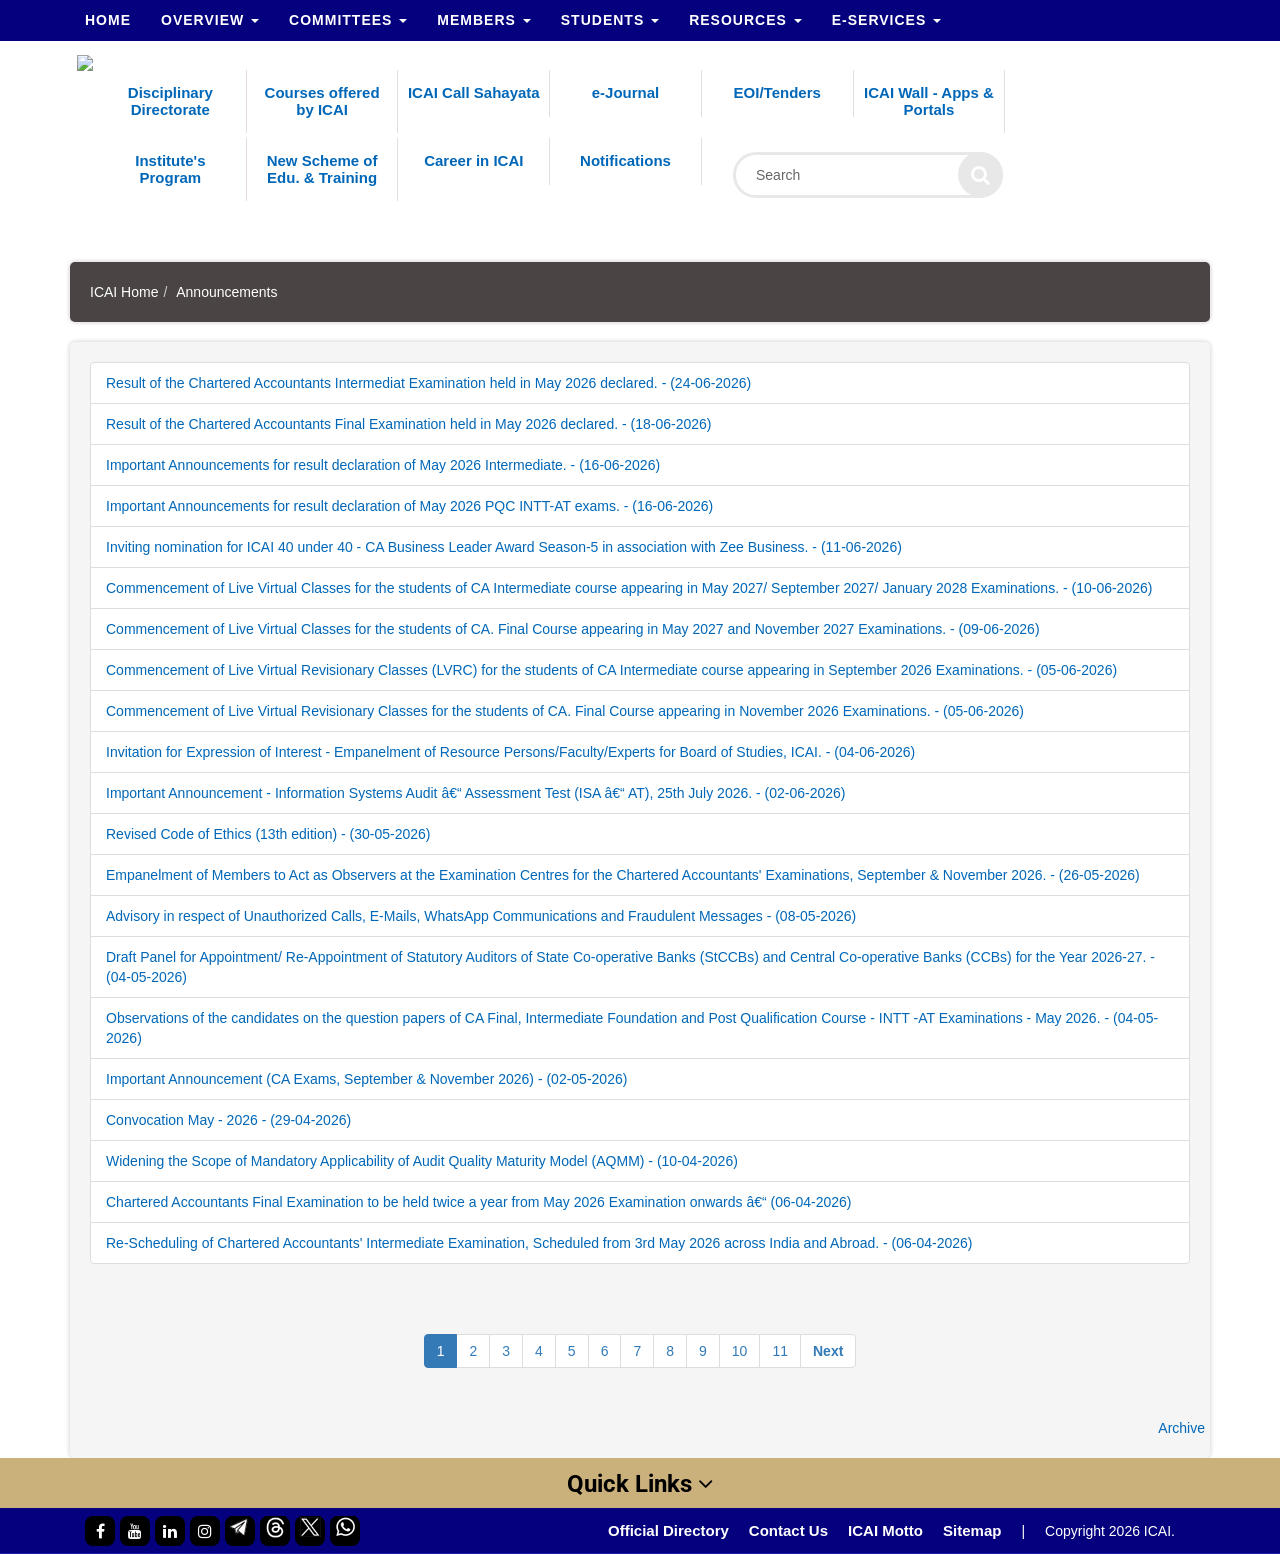
==== commit b4f0c4e4: "Update announcement title to Intermediat Examination" ====
--- a/index.html
+++ b/index.html
@@ -746,7 +746,7 @@
 </nav>
     <div class="shadow">
     	<ul class="list-group">
-        <li class="list-group-item"><a href="intermediate-group-2.html">Result of the Chartered Accountants Intermediate Group 2 Examination held in May 2026 declared. - (24-06-2026)</a></li>
+        <li class="list-group-item"><a href="intermediate-group-2.html">Result of the Chartered Accountants Intermediat Examination held in May 2026 declared. - (24-06-2026)</a></li>
         <li class="list-group-item"><a href="https://caresults.icai.org">Result of the Chartered Accountants Final Examination held in May 2026 declared. - (18-06-2026)</a></li> <li class="list-group-item"><a href="https://www.icai.org/post/exam-result-may2026-intermediate">Important Announcements for result declaration of May 2026 Intermediate. - (16-06-2026)</a></li><li class="list-group-item"><a href="https://www.icai.org/post/exam-result-may2026-pqc-intt-at">Important Announcements for result declaration of May 2026 PQC INTT-AT exams. - (16-06-2026)</a></li><li class="list-group-item"><a href="https://www.icai.org/post/icai-mib-40under40-season5">Inviting nomination for ICAI&nbsp;40&nbsp;under&nbsp;40&nbsp;- CA Business Leader Award Season-5 in association with Zee Business. - (11-06-2026)</a></li><li class="list-group-item"><a href="https://resource.cdn.icai.org/92666bos-aps5519.pdf">Commencement of Live Virtual Classes for the students of CA Intermediate course appearing in May 2027/ September 2027/ January 2028 Examinations. - (10-06-2026)</a></li> <li class="list-group-item"><a href="https://resource.cdn.icai.org/92646bos-aps5498-lvc.pdf">Commencement of Live Virtual Classes for the students of CA. Final Course appearing in May 2027 and November 2027 Examinations. - (09-06-2026)</a></li> <li class="list-group-item"><a href="https://resource.cdn.icai.org/92589bos-aps5359-sep2026-exam.pdf">Commencement of Live Virtual Revisionary Classes (LVRC) for the students of CA Intermediate course appearing in September 2026 Examinations. - (05-06-2026)</a></li> <li class="list-group-item"><a href="https://resource.cdn.icai.org/92590bos-aps5359-nov2026-exam.pdf">Commencement of Live Virtual Revisionary Classes for the students of CA. Final Course appearing in November 2026 Examinations. - (05-06-2026)</a></li> <li class="list-group-item"><a href="https://resource.cdn.icai.org/92565bos-eoi-faculty-lvc-04062026.pdf">Invitation for Expression of Interest - Empanelment of Resource Persons/Faculty/Experts for Board of Studies, ICAI. - (04-06-2026)</a></li> <li class="list-group-item"><a href="https://resource.cdn.icai.org/92538exam-aps5318-isa-at.pdf">Important Announcement - Information Systems Audit – Assessment Test (ISA – AT), 25th July 2026. - (02-06-2026)</a></li> <li class="list-group-item"><a href="https://www.icai.org/post/revised-code-of-ethics-13th-edition">Revised Code of Ethics (13th edition) - (30-05-2026) </a></li><li class="list-group-item"><a href="https://resource.cdn.icai.org/92423exam-aps5255.pdf">Empanelment of Members to Act as Observers at the Examination Centres for the Chartered Accountants' Examinations, September &amp; November 2026. - (26-05-2026)</a></li> <li class="list-group-item"><a href="https://www.icai.org/post/advisory-unauthorized-messages-2026">Advisory in respect of Unauthorized Calls, E-Mails, WhatsApp Communications and Fraudulent Messages - (08-05-2026)</a></li><li class="list-group-item"><a href="https://resource.cdn.icai.org/92048pdc-aps4896-announcement.pdf">Draft Panel for Appointment/ Re-Appointment of Statutory Auditors of State Co-operative Banks (StCCBs) and Central Co-operative Banks (CCBs) for the Year 2026-27. - (04-05-2026)</a></li> <li class="list-group-item"><a href="https://www.icai.org/post/exam-observation-04052026">Observations of the candidates on the question papers of CA Final, Intermediate Foundation and Post Qualification Course - INTT -AT Examinations - May 2026. - (04-05-2026)</a></li><li class="list-group-item"><a href="https://resource.cdn.icai.org/92035exam020526.pdf">Important Announcement (CA Exams, September &amp; November 2026) - (02-05-2026)</a></li> <li class="list-group-item"><a href="https://www.icai.org/post/convocation-may-2026">Convocation May - 2026 - (29-04-2026)</a></li><li class="list-group-item"><a href="https://resource.cdn.icai.org/91721caqb-aqmm100426.pdf">Widening the Scope of Mandatory Applicability of Audit Quality Maturity Model (AQMM) - (10-04-2026)</a></li> <li class="list-group-item"><a href="https://resource.cdn.icai.org/91666exam060d426a.pdf">Chartered Accountants Final Examination to be held twice a year from May 2026 Examination onwards – (06-04-2026)</a></li> <li class="list-group-item"><a href="https://resource.cdn.icai.org/91667exam-announcement-06042026.pdf">Re-Scheduling of Chartered Accountants' Intermediate Examination, Scheduled from 3rd May 2026 across India and Abroad. - (06-04-2026)</a></li> </ul>				<div class="row text-center">
 				<nav aria-label="...">
 				  <ul class="pagination">
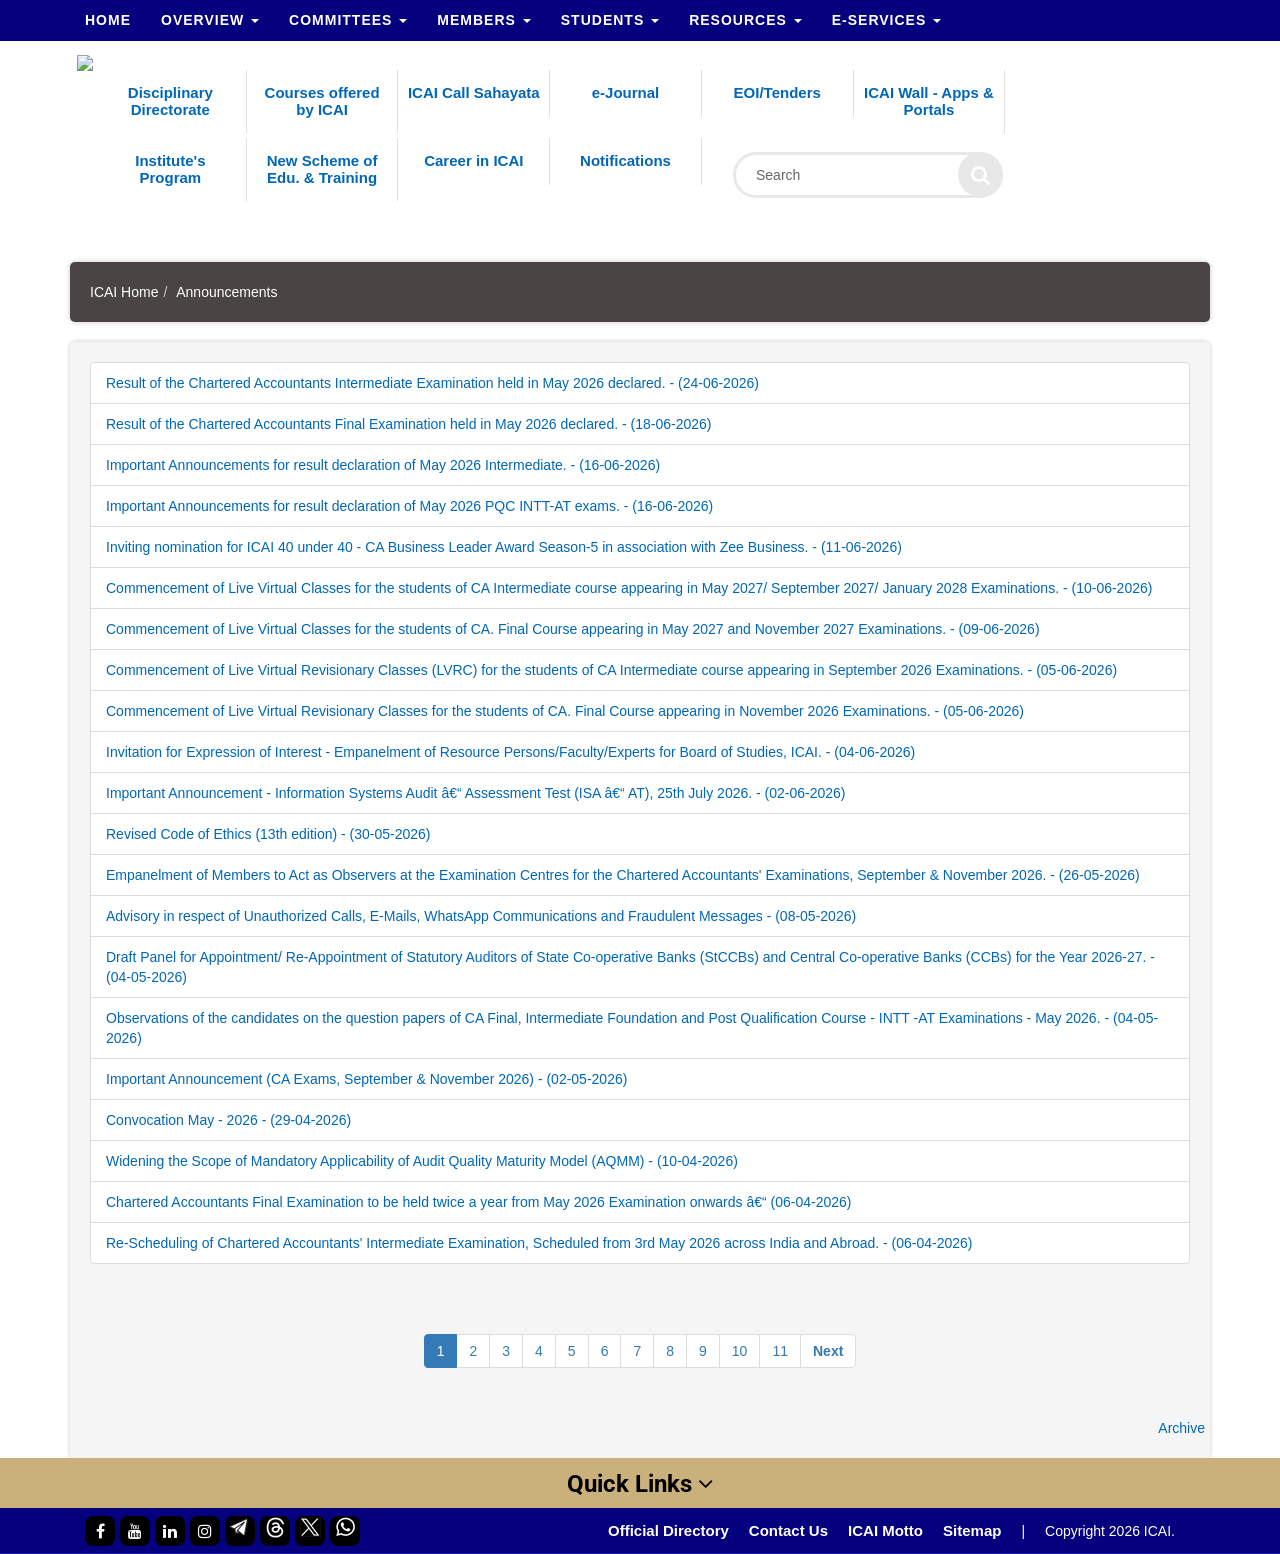
==== commit aba2b3bd: "Update announcement title to Intermediate Examination" ====
--- a/index.html
+++ b/index.html
@@ -746,7 +746,7 @@
 </nav>
     <div class="shadow">
     	<ul class="list-group">
-        <li class="list-group-item"><a href="intermediate-group-2.html">Result of the Chartered Accountants Intermediat Examination held in May 2026 declared. - (24-06-2026)</a></li>
+        <li class="list-group-item"><a href="intermediate-group-2.html">Result of the Chartered Accountants Intermediate Examination held in May 2026 declared. - (24-06-2026)</a></li>
         <li class="list-group-item"><a href="https://caresults.icai.org">Result of the Chartered Accountants Final Examination held in May 2026 declared. - (18-06-2026)</a></li> <li class="list-group-item"><a href="https://www.icai.org/post/exam-result-may2026-intermediate">Important Announcements for result declaration of May 2026 Intermediate. - (16-06-2026)</a></li><li class="list-group-item"><a href="https://www.icai.org/post/exam-result-may2026-pqc-intt-at">Important Announcements for result declaration of May 2026 PQC INTT-AT exams. - (16-06-2026)</a></li><li class="list-group-item"><a href="https://www.icai.org/post/icai-mib-40under40-season5">Inviting nomination for ICAI&nbsp;40&nbsp;under&nbsp;40&nbsp;- CA Business Leader Award Season-5 in association with Zee Business. - (11-06-2026)</a></li><li class="list-group-item"><a href="https://resource.cdn.icai.org/92666bos-aps5519.pdf">Commencement of Live Virtual Classes for the students of CA Intermediate course appearing in May 2027/ September 2027/ January 2028 Examinations. - (10-06-2026)</a></li> <li class="list-group-item"><a href="https://resource.cdn.icai.org/92646bos-aps5498-lvc.pdf">Commencement of Live Virtual Classes for the students of CA. Final Course appearing in May 2027 and November 2027 Examinations. - (09-06-2026)</a></li> <li class="list-group-item"><a href="https://resource.cdn.icai.org/92589bos-aps5359-sep2026-exam.pdf">Commencement of Live Virtual Revisionary Classes (LVRC) for the students of CA Intermediate course appearing in September 2026 Examinations. - (05-06-2026)</a></li> <li class="list-group-item"><a href="https://resource.cdn.icai.org/92590bos-aps5359-nov2026-exam.pdf">Commencement of Live Virtual Revisionary Classes for the students of CA. Final Course appearing in November 2026 Examinations. - (05-06-2026)</a></li> <li class="list-group-item"><a href="https://resource.cdn.icai.org/92565bos-eoi-faculty-lvc-04062026.pdf">Invitation for Expression of Interest - Empanelment of Resource Persons/Faculty/Experts for Board of Studies, ICAI. - (04-06-2026)</a></li> <li class="list-group-item"><a href="https://resource.cdn.icai.org/92538exam-aps5318-isa-at.pdf">Important Announcement - Information Systems Audit – Assessment Test (ISA – AT), 25th July 2026. - (02-06-2026)</a></li> <li class="list-group-item"><a href="https://www.icai.org/post/revised-code-of-ethics-13th-edition">Revised Code of Ethics (13th edition) - (30-05-2026) </a></li><li class="list-group-item"><a href="https://resource.cdn.icai.org/92423exam-aps5255.pdf">Empanelment of Members to Act as Observers at the Examination Centres for the Chartered Accountants' Examinations, September &amp; November 2026. - (26-05-2026)</a></li> <li class="list-group-item"><a href="https://www.icai.org/post/advisory-unauthorized-messages-2026">Advisory in respect of Unauthorized Calls, E-Mails, WhatsApp Communications and Fraudulent Messages - (08-05-2026)</a></li><li class="list-group-item"><a href="https://resource.cdn.icai.org/92048pdc-aps4896-announcement.pdf">Draft Panel for Appointment/ Re-Appointment of Statutory Auditors of State Co-operative Banks (StCCBs) and Central Co-operative Banks (CCBs) for the Year 2026-27. - (04-05-2026)</a></li> <li class="list-group-item"><a href="https://www.icai.org/post/exam-observation-04052026">Observations of the candidates on the question papers of CA Final, Intermediate Foundation and Post Qualification Course - INTT -AT Examinations - May 2026. - (04-05-2026)</a></li><li class="list-group-item"><a href="https://resource.cdn.icai.org/92035exam020526.pdf">Important Announcement (CA Exams, September &amp; November 2026) - (02-05-2026)</a></li> <li class="list-group-item"><a href="https://www.icai.org/post/convocation-may-2026">Convocation May - 2026 - (29-04-2026)</a></li><li class="list-group-item"><a href="https://resource.cdn.icai.org/91721caqb-aqmm100426.pdf">Widening the Scope of Mandatory Applicability of Audit Quality Maturity Model (AQMM) - (10-04-2026)</a></li> <li class="list-group-item"><a href="https://resource.cdn.icai.org/91666exam060d426a.pdf">Chartered Accountants Final Examination to be held twice a year from May 2026 Examination onwards – (06-04-2026)</a></li> <li class="list-group-item"><a href="https://resource.cdn.icai.org/91667exam-announcement-06042026.pdf">Re-Scheduling of Chartered Accountants' Intermediate Examination, Scheduled from 3rd May 2026 across India and Abroad. - (06-04-2026)</a></li> </ul>				<div class="row text-center">
 				<nav aria-label="...">
 				  <ul class="pagination">
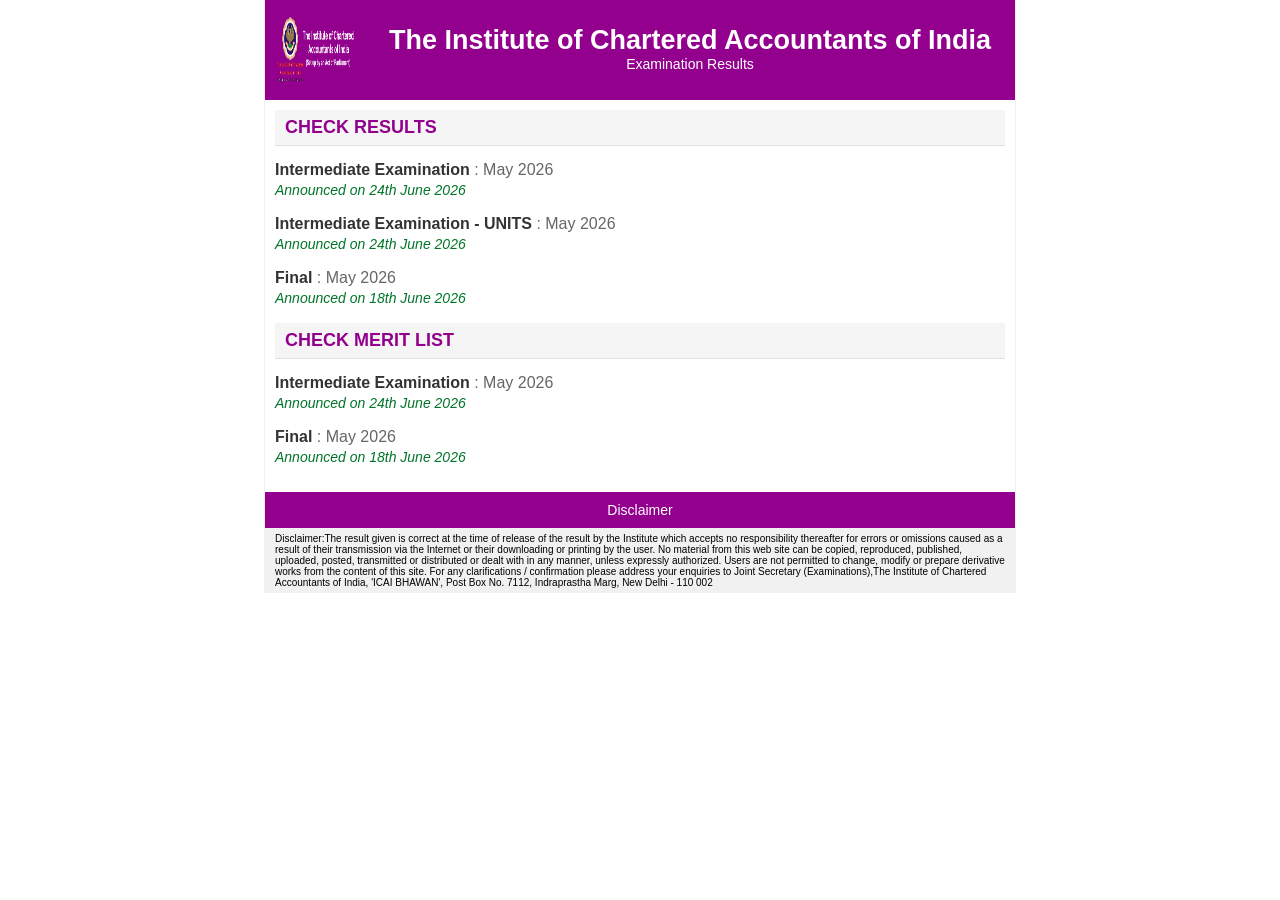
==== commit 8e9ebe1b: "Replace home page with caresults.icai.org clone design" ====
--- a/index.html
+++ b/index.html
@@ -1,1253 +1,128 @@
-<html lang="en"><head><style>body {transition: opacity ease-in 0.2s; } 
-body[unresolved] {opacity: 0; display: block; overflow: hidden; position: relative; } 
+<!DOCTYPE html PUBLIC "-//W3C//DTD XHTML 1.0 Transitional//EN" "http://www.w3.org/TR/xhtml1/DTD/xhtml1-transitional.dtd">
+<html xmlns="http://www.w3.org/1999/xhtml" lang="en">
+<head>
+<meta http-equiv="Content-Type" content="text/html; charset=utf-8">
+<meta name="viewport" content="width=device-width, initial-scale=1.0, maximum-scale=1.0">
+<title>ICAI Exam Results</title>
+<style nonce="" type="text/css">
+@charset "utf-8";
+body{font-family:Arial, Helvetica, sans-serif; font-size:14px; margin:0; padding:0;}
+.container{border-left:1px solid #f1f1f1; border-right:1px solid #f1f1f1; margin:0 auto; width:750px;}
+.header{background:#93008e; height:80px; padding:10px;}
+.header-left{float:left; width:100px;}
+.header-right{color:#fff; font-size:27px; float:left; font-weight:bold; padding:15px 0; text-align:center; width:630px;}
+.header-right span{display:block; font-size:14px; font-weight:normal}
+.content{ padding:10px;}
+.heading1{background:#f5f5f5; border-bottom:1px solid #e1e1e1; color:#93008e; font-size:18px; font-weight:bold; margin-bottom:15px; padding:7px 10px;}
+.heading2{color:#93008e; text-align:center; font-size:18px;}
+.result-list{ list-style:none; margin:0; padding:0;}
+.result-list li{ margin-bottom:17px;}
+.result-list li .exam_name{color:#666; font-size:16px; margin-bottom:3px;}
+.result-list li .exam_name a{color:#333; font-weight:bold; text-decoration:none;}
+.result-list li .exam_name a:hover{color:#93008e}
+.result-list li .annu_date{color:#01752a; font-style:italic}
+.clear{ clear:both;}
+.footer{background:#f1f1f1;}
+.footer .strip{background:#93008e; color:#fff; padding:10px; text-align:center}
+.footer .strip a{color:#fff; text-decoration:none;}
+.footer .strip a:hover{color:#e1e1e1; text-decoration:none;}
+.disclaimer{font-size:10px; padding:5px 10px;}
+
+@media (max-width: 768px) {
+  .container {
+    max-width: 100%;
+    width: 100%;
+    border-left: none;
+    border-right: none;
+    padding: 0;
+  }
+  body {
+    overflow-x: hidden;
+  }
+  .header {
+    display: flex !important;
+    align-items: center !important;
+    height: auto !important;
+    padding: 10px 5px !important;
+  }
+  .header-left {
+    width: 50px !important;
+    float: none !important;
+  }
+  .header-left img {
+    width: 50px !important;
+    height: 50px !important;
+  }
+  .header-right {
+    width: calc(100% - 60px) !important;
+    font-size: 15px !important;
+    padding: 0 !important;
+    float: none !important;
+    text-align: center !important;
+    margin-left: 10px !important;
+  }
+  .header-right span {
+    font-size: 11px !important;
+    margin-top: 3px;
+  }
+  .content {
+    padding: 10px 5px !important;
+  }
+  .heading1 {
+    font-size: 15px !important;
+    padding: 7px 5px !important;
+  }
+  .result-list li .exam_name {
+    font-size: 14px !important;
+  }
+  .result-list li .annu_date {
+    font-size: 11px !important;
+  }
+}
 </style>
+</head>
+<body>    
+    <div class="container">
+    <div class="header">
+	<div class="header-left"><img src="images/moblogo.png" width="80" height="80" alt="ICAI Logo"></div>
+    <div class="header-right">The Institute of Chartered Accountants of India
+    <span>Examination Results</span></div>
+</div>    
+    <div class="content">
+        <div class="clear"></div>
+        <div class="heading1">CHECK RESULTS</div>
+        <ul class="result-list">
+            <li>
+                <div class="exam_name"><a href="intermediate-group-2.html">Intermediate Examination</a> : May 2026</div>
+                <span class="annu_date">Announced on 24th June 2026</span>
+            </li>
+            <li>
+                <div class="exam_name"><a href="intermediate-group-2.html">Intermediate Examination - UNITS</a> : May 2026</div>
+                <span class="annu_date">Announced on 24th June 2026</span>
+            </li>  
+            <li>
+                <div class="exam_name"><a href="intermediate-group-2.html">Final </a> : May 2026</div>
+                <span class="annu_date">Announced on 18th June 2026</span>
+            </li>  
+        </ul>
 
-	<title>ICAI - The Institute of Chartered Accountants of India</title>
-    <link rel="shortcut icon" href="images/favicon.ico">
-    <meta http-equiv="Content-Type" content="text/html; charset=windows-1252">
-	<meta http-equiv="X-UA-Compatible" content="IE=edge">
-	<meta name="viewport" content="width=device-width, initial-scale=1">
-	<meta name="title" content="ICAI - The Institute of Chartered Accountants of India">
-	<meta name="keywords" content="ICAI - The Institute of Chartered Accountants of India">
-	<meta name="description" content="ICAI - The Institute of Chartered Accountants of India set up by an act of parliament. ICAI is established under the Chartered Accountants Act, 1949 (Act No. XXXVIII of 1949)">
-	<meta name="robots" content="ALL">
-	<meta property="og:site_name" content="ICAI">
-	<meta property="og:url" content="https://www.icai.org"> 
-	<meta property="og:image" content="https://www.icai.org/icaiogg.jpg">
-    <script>
-        (function() {
-            const oldDomain = 'cms.icai.org';
-            const newDomain = 'www.icai.org';
+        <div class="heading1">CHECK MERIT LIST</div>
+        <ul class="result-list">
+            <li>
+                <div class="exam_name"><a href="intermediate-group-2.html">Intermediate Examination</a> : May 2026</div>
+                <span class="annu_date">Announced on 24th June 2026</span>
+            </li>  
+            <li>
+                <div class="exam_name"><a href="intermediate-group-2.html">Final </a> : May 2026</div>
+                <span class="annu_date">Announced on 18th June 2026</span>
+            </li> 
+        </ul>
+    </div>
 
-            if (window.location.hostname.includes(oldDomain)) {
-                const newURL = window.location.href.replace(oldDomain, newDomain);
-                window.location.href = newURL;
-            }
-        })();
-    </script>
-	<!-- CSS includes -->
-
-		<link href="https://fonts.googleapis.com/css?family=Roboto" rel="stylesheet">
-	<link href="bootstrap/css/bootstrap.min.css" rel="stylesheet">
-	<link href="fonts/font-awesome/css/font-awesome.min.css" rel="stylesheet">
-	
-    <!-- <link href="css/theme.css" rel="stylesheet"> -->
-	<link href="css/style.css" rel="stylesheet">
-	<!-- HTML5 shim and Respond.js for IE8 support of HTML5 elements and media queries -->
-	<!-- WARNING: Respond.js doesn't work if you view the page via file:// -->
-	<!--[if lt IE 9]>
-		<script src="https://oss.maxcdn.com/html5shiv/3.7.2/html5shiv.min.js"></script>
-		<script src="https://oss.maxcdn.com/respond/1.4.2/respond.min.js"></script>
-	<![endif]-->
-
-    <style>
-	
-	/*body{
-		font-family: 'Montserrat', sans-serif;
-		font-size:14px;
-		
-	} */
-
-
-    #wowslider-container1 {
-        zoom: 1;
-        position: relative;
-        max-width:660px;
-        margin:0px auto 0px;
-        z-index:90;
-        border:2px solid #FFFFFF;
-        text-align:left; /* reset align=center */
-        font-size: 10px;
-        max-height: 338px;
-        overflow-y: hidden;
-    }
-    * html #wowslider-container1{ width:660px }
-    #wowslider-container1 .ws_images1 ul{
-        position:relative;
-        width: 10000%;
-        height:auto;
-        left:0;
-        list-style:none;
-        margin:0;
-        padding:0;
-        border-spacing:0;
-        overflow: visible;
-        /*table-layout:fixed;*/
-    }
-    #wowslider-container1 .ws_images1 ul li{
-        width:1%;
-        line-height:0; /*opera*/
-        float:left;
-        font-size:0;
-        padding:0 0 0 0 !important;
-        margin:0 0 0 0 !important;
-    }
-
-    #wowslider-container1 .ws_images1{
-        position: relative;
-        left:0;
-        top:0;
-        width:100%;
-        height:100%;
-        overflow:hidden;
-    }
-    #wowslider-container1 .ws_images1 a{
-        width:100%;
-        display:block;
-        color:transparent;
-    }
-    #wowslider-container1 img{
-        max-width: none !important;
-    }
-    #wowslider-container1 .ws_images1 img{
-        width:100%;
-        border:none 0;
-        max-width: none;
-        padding:0;
-        margin:0;
-    }
-    #wowslider-container1 a{
-        text-decoration: none;
-        outline: none;
-        border: none;
-    }
-
-    #wowslider-container1  .ws_bullets {
-        font-size: 0px;
-        float: left;
-        position:absolute;
-        z-index:70;
-    }
-    #wowslider-container1  .ws_bullets div{
-        position:relative;
-        float:left;
-    }
-    #wowslider-container1  .wsl{
-        display:none;
-    }
-    #wowslider-container1 sound,
-    #wowslider-container1 object{
-        position:absolute;
-    }
-
-    #wowslider-container1 .ws_photoItem {
-        border: 2em solid #fff;
-        margin-left: -2em;
-        margin-top: -2em;
-    }
-
-
-    #wowslider-container1  .ws_bullets {
-        padding: 3px 0;
-    }
-    #wowslider-container1 .ws_bullets a {
-        width:14px;
-        height:14px;
-        background: url(./bullet.png) left top;
-        float: left;
-        text-indent: -4000px;
-        position:relative;
-        margin-left:4px;
-        color:transparent;
-    }
-    #wowslider-container1 .ws_bullets a:hover, #wowslider-container1 .ws_bullets a.ws_selbull{
-        background-position: 0 100%;
-    }
-    #wowslider-container1 a.ws_next, #wowslider-container1 a.ws_prev {
-        position:absolute;
-        display:none;
-        top:50%;
-        margin-top:-2.3em;
-        z-index:60;
-        width: 2.6em;
-        height: 4.6em;
-        background-image: url(./arrows.png);
-        background-size:200%;
-    }
-    #wowslider-container1 a.ws_next{
-        background-position: 100% 0;
-        right:3px;
-    }
-    #wowslider-container1 a.ws_prev {
-        background-position: 0 0;
-        left:3px;
-    }
-    #wowslider-container1 a.ws_next:hover{
-        background-position: 100% 100%;
-    }
-    #wowslider-container1 a.ws_prev:hover {
-        background-position: 0 100%;
-    }
-    * html #wowslider-container1 a.ws_next,* html #wowslider-container1 a.ws_prev{display:block}
-    #wowslider-container1:hover a.ws_next, #wowslider-container1:hover a.ws_prev {display:block}
-
-    /*playpause*/
-    #wowslider-container1 .ws_playpause {
-        display:block;
-        width: 1.1em;
-        height: 1.6em;
-        position: absolute;
-        bottom: 0;
-        right: 5px;
-        margin-left: -0.6em;
-        margin-top: 0.2em;
-        z-index: 59;
-        background-size:100%;
-    }
-
-    #wowslider-container1:hover .ws_playpause {
-        display:block;
-    }
-
-    #wowslider-container1 .ws_pause {
-        background-image: url(./pause.png);
-    }
-
-    #wowslider-container1 .ws_play {
-        background-image: url(./play.png);
-    }
-
-    #wowslider-container1 .ws_pause:hover, #wowslider-container1 .ws_play:hover {
-        background-position: 100% 100% !important;
-    }/* bottom right */
-    #wowslider-container1  .ws_bullets {
-        bottom: -2px;
-        right: 20px;
-    }
-    #wowslider-container1 .ws-title{
-        position:absolute;
-        display:block;
-        bottom: 2em;
-        left: 1em;
-        margin-right: 1em;
-        padding:1em;
-        background:#FFFFFF;
-        color:#98A0A8;
-        z-index: 50;
-        font-family:'Exo 2',Arial,Helvetica,sans-serif;
-        line-height: 2.2em;
-        font-weight: normal;
-        text-shadow: none;
-        box-shadow: 0px 0px 3px rgba(100, 100, 100, 0.7);
-        -moz-box-shadow: 0px 0px 3px rgba(100, 100, 100, 0.7);
-        -webkit-box-shadow: 0px 0px 3px rgba(100, 100, 100, 0.7);
-    }
-    #wowslider-container1 .ws-title div{
-        margin-top:0.15em;
-        font-size: 1.5em;
-        line-height: 1.4em;
-    }
-    #wowslider-container1 .ws-title span{
-        font-size: 2.2em;
-        color:#404449;
-    }#wowslider-container1 .ws_images ul{
-         animation: wsBasic 11.2s infinite;
-         -moz-animation: wsBasic 11.2s infinite;
-         -webkit-animation: wsBasic 11.2s infinite;
-     }
-    @keyframes wsBasic{0%{left:-0%} 45.54%{left:-0%} 50%{left:-100%} 95.54%{left:-100%} }
-    @-moz-keyframes wsBasic{0%{left:-0%} 45.54%{left:-0%} 50%{left:-100%} 95.54%{left:-100%} }
-    @-webkit-keyframes wsBasic{0%{left:-0%} 45.54%{left:-0%} 50%{left:-100%} 95.54%{left:-100%} }
-
-    #wowslider-container1 {
-        box-shadow: 0px 0px 2px rgba(100, 100, 100, 0.7);
-        -moz-box-shadow: 0px 0px 2px rgba(100, 100, 100, 0.7);
-        -webkit-box-shadow: 0px 0px 2px rgba(100, 100, 100, 0.7);
-    }
-    #wowslider-container1 .ws_bullets  a img{
-        text-indent:0;
-        display:block;
-        bottom:20px;
-        left:-36px;
-        visibility:hidden;
-        position:absolute;
-        border: 4px solid #FFFFFF;
-        box-shadow: 0px 0px 3px rgba(100, 100, 100, 0.7);
-        -moz-box-shadow: 0px 0px 3px rgba(100, 100, 100, 0.7);
-        -webkit-box-shadow: 0px 0px 3px rgba(100, 100, 100, 0.7);
-        max-width:none;
-    }
-    #wowslider-container1 .ws_bullets a:hover img{
-        visibility:visible;
-    }
-
-    #wowslider-container1 .ws_bulframe div div{
-        height:48px;
-        overflow:visible;
-        position:relative;
-    }
-    #wowslider-container1 .ws_bulframe div {
-        left:0;
-        overflow:hidden;
-        position:relative;
-        width:72px;
-        background-color:#FFFFFF;
-    }
-    #wowslider-container1  .ws_bullets .ws_bulframe{
-        display:none;
-        bottom:20px;
-        overflow:visible;
-        position:absolute;
-        cursor:pointer;
-        border: 4px solid #ffffff;
-        box-shadow: 0px 0px 3px rgba(100, 100, 100, 0.7);
-        -moz-box-shadow: 0px 0px 3px rgba(100, 100, 100, 0.7);
-        -webkit-box-shadow: 0px 0px 3px rgba(100, 100, 100, 0.7);
-    }
-    #wowslider-container1 .ws_bulframe span{
-        display:block;
-        position:absolute;
-        bottom:-12px;
-        margin-left:-4px;
-        left:36px;
-        background:url(./triangle.png);
-        width:15px;
-        height:8px;
-    }
-    .ws_images{
-    //display:none;
-    }
-    .wrapper {
-        position: absolute;
-        top: 50%;
-        left: 50%;
-        transform: translate(-50%, -50%);
-    }
-
-.search-box {
-    width: 100%;
-    height: auto;
-    position: relative;
-}
-
-.input {
- 
-    position: absolute;
-
-    right: 0px;
-    box-sizing: border-box;
-    width:270px;
-    height: 46px;
-    padding: 0 20px;
-    outline: none;
-    font-size: 14px;
-    border-radius: 50px;
-    color: #000;
-    border: 3px solid #e8e8e8;
-    transition: all 0.8s ease;
-
-}
-
-::-webkit-input-placeholder {
-  /* Chrome/Opera/Safari */
-  color: #666;
-}
-::-moz-placeholder {
-  /* Firefox 19+ */
-  color: #666;
-}
-:-ms-input-placeholder {
-  /* IE 10+ */
-  color: #666;
-}
-:-moz-placeholder {
-  /* Firefox 18- */
-  color: #666;
-}
-
-.btnearch {
- border: none;
-    position: absolute;
-    width: 45px;
-    height: 45px;
-    background: #e8e8e8;
-    border-radius: 50%;
-    right: 0px;
-   
-    cursor: pointer;
-    text-align: center;
-    line-height: 40px;
-    font-size: 20px;
-    color: #fff;
-    transition: all 0.8s ease;
-
-}
-.animate{
-	    position: absolute;
-    width: 45px;
-    height: 45px;
-    background: #e8e8e8;
-    border-radius: 50%;
-    right: -65px;
-   
-    cursor: pointer;
-    text-align: center;
-    line-height: 40px;
-    font-size: 20px;
-    color: #fff;
-    transition: all 0.8s ease;
-}
-.input.active {
-width: 206px;
-    right: -68px;
-}
-
-.btnearch.animate {
-  transform: rotate(-360deg);
-  right: -67px;
-}
-
-
-
-/* youtube link */
-.youtube{
-  position: fixed;
-  bottom: 10px;
-  right: 10px;
-  width: 160px;
-  text-align: center;
-  padding: 15px 10px;
-  background: #bb0000;
-  border-radius: 5px;
-}
-
-.youtube a{
-  text-decoration: none;
-  color: #fff;
-  text-transform: capitalize;
-  letter-spacing: 1px;
-}
-    .logoright{
-        position: absolute!important;
-        right: -93px!important;
-        top: -8px!important;
-    }
-
-    @media only screen and (max-width: 767px)
-    {
-        .logoright {
-            position: absolute!important;
-            right: 0!important;
-            top: 16px!important;
-        }
-        @media only screen and (max-width: 767px)
-            .logoright {
-                position: absolute!important;
-                right: 0!important;
-                top: 16px!important;
-                position: relative !important;
-                display: flex;
-                flex-direction: row;
-                justify-content: center;
-            }
-
-            .logoright img {
-                margin: 0 20px;
-            }
-
-        }
-</style>
-<style type="text/css" id="mytempCss">._8mqQwQ { display: none; } ._1TWLMK.icF5zO { opacity: 0.01; }</style></head>
-<body>
-	<div class="navmenu">
-	<div class="omega container">
-	<!-- Navbar -->
-
-		<nav class="navbar navbar-dark navbar-default navbar-fixed-top">
-			<div class="container">
-				<!-- Brand and toggle get grouped for better mobile display -->
-				<div class="navbar-header">
-					<button class="navbar-toggle" type="button" data-toggle="collapse" data-target=".js-navbar-collapse">
-						<span class="sr-only">Toggle navigation</span>
-						<span class="icon-bar"></span>
-						<span class="icon-bar"></span>
-						<span class="icon-bar"></span>
-
-					</button>
-                    <span class="mobilenav"><div class="test"></div></span>
-                    <div class="mobilenav"></div>
-					<a href="https://www.icai.org/" title="">
-                        <img class="img-responsive mobile" src="images/moblogo.png" alt="ICAI-v3" width="">
-						<div class="hidden-lg hidden-md hidden-sm my-img desktop">
-                            <img class="img-responsive desktop" src="https://cdnicai.s3.ap-south-1.amazonaws.com/images/New folder/logo-icai1.png" alt="ICAI-v3" width="">
-
-
-
-                        </div>
-
-					</a>
-				</div>
-	
-				<!-- Collect the nav links, forms, and other content for toggling -->
-				<div class="collapse navbar-collapse js-navbar-collapse">
-				<ul class="nav navbar-nav">
-				<li class="dropdown"><a class="" href="https://www.icai.org/">Home</a></li>
-				</ul>
-                    
-								<ul class="nav navbar-nav">
-								
-												<li class="dropdown mega-dropdown"><a class="" href="https://www.icai.org/category/overview" data-toggle="">Overview <span class="caret"></span></a>
-												<ul class="dropdown-menu  mega-dropdown-menu" style="display: none;">
-											
-														<li class="col-sm-3"><ul><li class=""><a class="nav-link" href="https://www.icai.org/category/about-icai"><i class="fa fa-caret-right" aria-hidden="true"></i> About ICAI</a></li></ul></li>
-														
-														<li class="col-sm-3"><ul><li class=""><a class="nav-link" href="https://www.icai.org/category/the-council"><i class="fa fa-caret-right" aria-hidden="true"></i> The Council</a></li></ul></li>
-														
-														<li class="col-sm-3"><ul><li class=""><a class="nav-link" href="https://www.icai.org/category/network"><i class="fa fa-caret-right" aria-hidden="true"></i> ICAI Network</a></li></ul></li>
-														
-														<li class="col-sm-3"><ul><li class=""><a class="nav-link" href="https://www.icai.org/category/key-statistics"><i class="fa fa-caret-right" aria-hidden="true"></i> Key Statistics</a></li></ul></li>
-														
-														<li class="col-sm-3"><ul><li class=""><a class="nav-link" href="https://www.icai.org/category/right-to-information-act"><i class="fa fa-caret-right" aria-hidden="true"></i> Right to Information Act</a></li></ul></li>
-														
-														<li class="col-sm-3"><ul><li class=""><a class="nav-link" href="https://www.icai.org/category/annual-report"><i class="fa fa-caret-right" aria-hidden="true"></i> Annual Report</a></li></ul></li>
-														
-														<li class="col-sm-3"><ul><li class=""><a class="nav-link" href="https://www.icai.org/category/year-books-icai"><i class="fa fa-caret-right" aria-hidden="true"></i> Year Books - ICAI</a></li></ul></li>
-														
-											</ul>
-											
-												</li>
-												
-												<li class="dropdown mega-dropdown"><a class="" href="https://www.icai.org/category/committees" data-toggle="">Committees <span class="caret"></span></a>
-												<ul class="dropdown-menu  mega-dropdown-menu" style="display: none;">
-											
-														<li class="col-sm-3"><ul><li class=""><a class="nav-link" href="https://www.icai.org/category/standing"><i class="fa fa-caret-right" aria-hidden="true"></i> Standing</a></li></ul></li>
-														
-														<li class="col-sm-3"><ul><li class=""><a class="nav-link" href="https://www.icai.org/category/non-standing"><i class="fa fa-caret-right" aria-hidden="true"></i> Non Standing</a></li></ul></li>
-														
-														<li class="col-sm-3"><ul><li class=""><a class="nav-link" href="https://www.icai.org/category/groups"><i class="fa fa-caret-right" aria-hidden="true"></i> Directorate</a></li></ul></li>
-														
-														<li class="col-sm-3"><ul><li class=""><a class="nav-link" href="https://www.icai.org/category/others"><i class="fa fa-caret-right" aria-hidden="true"></i> Others</a></li></ul></li>
-														
-														<li class="col-sm-3"><ul><li class=""><a class="nav-link" href="https://www.icai.org/category/secretary-to-the-committee"><i class="fa fa-caret-right" aria-hidden="true"></i> Secretary to the Committee</a></li></ul></li>
-														
-											</ul>
-											
-												</li>
-												
-												<li class="dropdown mega-dropdown"><a class="" href="https://www.icai.org/category/members" data-toggle="">Members <span class="caret"></span></a>
-												<ul class="dropdown-menu  mega-dropdown-menu" style="display: none;">
-											
-														<li class="col-sm-3"><ul><li class=""><a class="nav-link" href="https://www.icai.org/category/council-guidelines"><i class="fa fa-caret-right" aria-hidden="true"></i> Council Guidelines</a></li></ul></li>
-														
-														<li class="col-sm-3"><ul><li class=""><a class="nav-link" href="https://www.icai.org/category/post-qualification-courses"><i class="fa fa-caret-right" aria-hidden="true"></i> Courses offered by ICAI</a></li></ul></li>
-														
-														<li class="col-sm-3"><ul><li class=""><a class="nav-link" href="https://www.icai.org/category/election-2024"><i class="fa fa-caret-right" aria-hidden="true"></i> Election-2024</a></li></ul></li>
-														
-														<li class="col-sm-3"><ul><li class=""><a class="nav-link" href="https://www.icai.org/category/empanelment"><i class="fa fa-caret-right" aria-hidden="true"></i> Empanelment</a></li></ul></li>
-														
-														<li class="col-sm-3"><ul><li class=""><a class="nav-link" href="https://www.icai.org/category/member-examination"><i class="fa fa-caret-right" aria-hidden="true"></i> Examination</a></li></ul></li>
-														
-														<li class="col-sm-3"><ul><li class=""><a class="nav-link" href="https://www.icai.org/category/funds-awards"><i class="fa fa-caret-right" aria-hidden="true"></i> Funds/ Awards</a></li></ul></li>
-														
-														<li class="col-sm-3"><ul><li class=""><a class="nav-link" href="https://www.icai.org/category/members-frequently-asked-questions"><i class="fa fa-caret-right" aria-hidden="true"></i> Members - FAQs</a></li></ul></li>
-														
-														<li class="col-sm-3"><ul><li class=""><a class="nav-link" href="https://www.icai.org/category/placements"><i class="fa fa-caret-right" aria-hidden="true"></i> Placements</a></li></ul></li>
-														
-														<li class="col-sm-3"><ul><li class=""><a class="nav-link" href="https://www.icai.org/category/regulatory"><i class="fa fa-caret-right" aria-hidden="true"></i> Regulatory</a></li></ul></li>
-														
-											</ul>
-											
-												</li>
-												
-												<li class="dropdown mega-dropdown"><a class="" href="https://www.icai.org/category/students" data-toggle="">Students <span class="caret"></span></a>
-												<ul class="dropdown-menu  mega-dropdown-menu" style="display: none;">
-											
-														<li class="col-sm-3"><ul><li class=""><a class="nav-link" href="https://www.icai.org/category/board-of-studies-announcements"><i class="fa fa-caret-right" aria-hidden="true"></i> Announcements</a></li></ul></li>
-														
-														<li class="col-sm-3"><ul><li class=""><a class="nav-link" href="https://www.icai.org/category/bos-knowledge-portal"><i class="fa fa-caret-right" aria-hidden="true"></i> BoS Knowledge Portal</a></li></ul></li>
-														
-														<li class="col-sm-3"><ul><li class=""><a class="nav-link" href="https://www.icai.org/category/chartered-accountancy-course"><i class="fa fa-caret-right" aria-hidden="true"></i> Chartered Accountancy Course</a></li></ul></li>
-														
-														<li class="col-sm-3"><ul><li class=""><a class="nav-link" href="https://www.icai.org/category/student-examination"><i class="fa fa-caret-right" aria-hidden="true"></i> Examination</a></li></ul></li>
-														
-														<li class="col-sm-3"><ul><li class=""><a class="nav-link" href="https://www.icai.org/category/students-frequently-asked-questions"><i class="fa fa-caret-right" aria-hidden="true"></i> Students - FAQs</a></li></ul></li>
-														
-											</ul>
-											
-												</li>
-												
-												<li class="dropdown mega-dropdown"><a class="" href="https://www.icai.org/category/resources" data-toggle="">Resources <span class="caret"></span></a>
-												<ul class="dropdown-menu  mega-dropdown-menu" style="display: none;">
-											
-														<li class="col-sm-3"><ul><li class=""><a class="nav-link" href="https://www.icai.org/category/accounting-standards"><i class="fa fa-caret-right" aria-hidden="true"></i> Accounting Standards</a></li></ul></li>
-														
-														<li class="col-sm-3"><ul><li class=""><a class="nav-link" href="https://www.icai.org/category/accounting-standards-for-local-bodies"><i class="fa fa-caret-right" aria-hidden="true"></i> Accounting Standards for Local Bodies</a></li></ul></li>
-														
-														<li class="col-sm-3"><ul><li class=""><a class="nav-link" href="https://www.icai.org/category/list-of-exposure-drafts"><i class="fa fa-caret-right" aria-hidden="true"></i> List of Exposure Drafts</a></li></ul></li>
-														
-														<li class="col-sm-3"><ul><li class=""><a class="nav-link" href="https://www.icai.org/category/guidance-notes"><i class="fa fa-caret-right" aria-hidden="true"></i> Guidance Notes</a></li></ul></li>
-														
-														<li class="col-sm-3"><ul><li class=""><a class="nav-link" href="https://www.icai.org/category/icai-valuation-standards2018"><i class="fa fa-caret-right" aria-hidden="true"></i> ICAI Valuation Standards</a></li></ul></li>
-														
-														<li class="col-sm-3"><ul><li class=""><a class="nav-link" href="https://www.icai.org/category/standards-on-internal-audit"><i class="fa fa-caret-right" aria-hidden="true"></i> Standards on Internal Audit</a></li></ul></li>
-														
-														<li class="col-sm-3"><ul><li class=""><a class="nav-link" href="https://www.icai.org/category/auditing-review-and-other-standards-complete-text"><i class="fa fa-caret-right" aria-hidden="true"></i> Engagement and Quality Control Standards - Complete Text</a></li></ul></li>
-														
-														<li class="col-sm-3"><ul><li class=""><a class="nav-link" href="https://www.icai.org/category/recent-opinions-advisory-service-rules-of-expert-advisory-committee"><i class="fa fa-caret-right" aria-hidden="true"></i> Recent Opinions &amp; Advisory Service Rules of Expert Advisory Committee</a></li></ul></li>
-														
-														<li class="col-sm-3"><ul><li class=""><a class="nav-link" href="https://www.icai.org/category/free-download-online-publications"><i class="fa fa-caret-right" aria-hidden="true"></i> Free Download - Online Publications</a></li></ul></li>
-														
-											</ul>
-											
-												</li>
-												
-												<li class="dropdown mega-dropdown"><a class="" href="https://www.icai.org/category/e-services" data-toggle="">e-Services <span class="caret"></span></a>
-												<ul class="dropdown-menu  mega-dropdown-menu" style="display: none;">
-											
-														<li class="col-sm-3"><ul><li class=""><a class="nav-link" href="https://www.icai.org/category/members-services"><i class="fa fa-caret-right" aria-hidden="true"></i> Member Services</a></li></ul></li>
-														
-														<li class="col-sm-3"><ul><li class=""><a class="nav-link" href="https://www.icai.org/category/students-services"><i class="fa fa-caret-right" aria-hidden="true"></i> Students Services</a></li></ul></li>
-														
-														<li class="col-sm-3"><ul><li class=""><a class="nav-link" href="https://www.icai.org/category/firm-services"><i class="fa fa-caret-right" aria-hidden="true"></i> Firm Services</a></li></ul></li>
-														
-														<li class="col-sm-3"><ul><li class=""><a class="nav-link" href="https://www.icai.org/category/other-services"><i class="fa fa-caret-right" aria-hidden="true"></i> Other Services</a></li></ul></li>
-														
-														<li class="col-sm-3"><ul><li class=""><a class="nav-link" href="https://www.icai.org/category/examination-services"><i class="fa fa-caret-right" aria-hidden="true"></i> Examination Services</a></li></ul></li>
-														
-											</ul>
-											
-												</li>
-												</ul>				</div><!-- /.navbar-collapse -->
-	
-	
-			</div><!-- /.container-fluid -->
-		</nav>
-	</div>
-	</div>
-	<div class="row">
-		<div class="container">
-			<nav class="navbar navbar-expand-sm sticky-top pointer">
-			    <a class="navbar-brand" href="https://www.icai.org/"></a>
-				<!-- <img src="images/New folder/logo-icai1.png" width="114" height="70" class="img-responsive"> </a> -->
-			<div class="hidden-xs"><a class="navbar-brand" href="https://www.icai.org/"><img src="https://cdnicai.s3.ap-south-1.amazonaws.com/images/New folder/logo-icai1.png"></a></div>
-			<div class="col-md-10 top">
-				<div class="row">
-
-
-			         		<div class="col-md-2 col-sm-2">
-						 <div class="box">
-						<div class="title"><h5><a href="https://disc.icai.org/" class="e_links" rel="nofollow, noopener">Disciplinary Directorate</a></h5></div>
-						</div>
-			        		</div>
-					
-					
-					<div class="col-md-2 col-sm-2 ">
-						<div class="box">
-							<div class="title"><h5><a href="https://www.icai.org/members.shtml?mod=2" class="e_links" rel="nofollow, noopener">Courses offered by ICAI</a></h5></div>
-						</div>
-					</div>
-					
-					<!--
-					<div class="col-md-2 col-sm-2 ">
-						<div class="box">
-							<div class="title"><h5><a href="https://www.icai.org/post/members-students-statistics" class="e_links" rel="nofollow, noopener">Members / Students Statistics</a></h5></div>
-						</div>
-					</div>
-					-->
-				
-					<div class="col-md-2 col-sm-2 ">
-						<div class="box">
-							<div class="title"><h5><a href="https://icai-call-sahayata.icai.org/" class="e_links" rel="nofollow, noopener">ICAI Call Sahayata</a></h5></div>
-						</div>
-					</div>
-					
-				
-			
-			<!--07102022
-					<div class="col-md-2 col-sm-2 ">
-						<div class="box">
-							<div class="title"><h5><a href="https://www.icai.org/post/bye-election-2022" class="e_links" rel="nofollow, noopener">Bye-Election 2022</a></h5></div>
-						</div>
-					</div>
-			-->
-					
-					<div class="col-md-2 col-sm-2 ">
-						<div class="box">
-							<div class="title"><h5><a href="https://www.icai.org/category/e-journal" class="e_links" rel="nofollow, noopener">e-Journal</a></h5></div>
-						</div>
-					</div>
-					<div class="col-md-2 col-sm-2">
-						 <div class="box">
-				            			<div class="title"><h5><a href="https://www.icai.org/post/icai-eoi-tenders" class="e_links" rel="nofollow, noopener">EOI/Tenders</a></h5></div>
-						</div>
-			        		</div>
-							
-							<div class="col-md-2 col-sm-2">
-						<div class="box">
-							<div class="title"><h5><a href="https://www.icai.org/icaiwall.shtml" class="e_links" rel="nofollow, noopener">ICAI Wall - Apps &amp; Portals</a></h5></div>
-						</div>
-					</div>
-                    <div class="logoright">
-
-                        <!-- a rel="nofollow, noopener" href="https://amritmahotsav.nic.in/" target="_blank"><img src="img/amk.jpg"></a><br -->
-                        <!-- a rel="nofollow, noopener" href="https://www.g20.org/en/" target="_blank"><img src="img/g20.jpg"></a -->
-
-                    </div>
-					</div>
-					
-					<div class="row">
-					
-				
-					<div class="col-md-2 col-sm-2">
-						<div class="box">
-							<div class="title"><h5><a href="https://www.icai.org/post/institute-program" class="e_links" rel="nofollow, noopener">Institute's Program</a></h5></div>
-						</div>
-					</div>
-					<div class="col-md-2 col-sm-2">
-						<div class="box">
-							<div class="title"><h5><a href="https://www.icai.org/post/new-scheme-of-education-and-training" class="e_links" rel="nofollow, noopener">New Scheme of Edu. &amp; Training</a></h5></div>
-						</div>
-					</div>
-					<div class="col-md-2 col-sm-2">
-						<div class="box">
-							<div class="title"><h5><a href="https://www.icai.org/post/career-in-icai" class="e_links" rel="nofollow, noopener">Career in ICAI</a></h5></div>
-						</div>
-				   	</div>			
-			         		
-									<div class="col-md-2 col-sm-2 ">
-						<div class="box">
-							<div class="title"><h5><a href="https://www.icai.org/category/notifications" class="e_links" rel="nofollow, noopener">Notifications</a></h5></div>
-					
-
-
-					</div>
-					</div>
-					
-						
-							<div class="col-md-4">  
-						<div class="">	
-  <div class="search-box">
-  <form action="https://search.icai.org/search" method="get">
-     <input type="text" placeholder="Search" class="input" name="querystring">
-     <button class="btnearch" type="submit">
-      <i class="fa fa-search" aria-hidden="true"></i>
-     </button>
-	 </form>
-     </div>
-
-</div>
-
-							</div>
-				
-							
-			        	</div>
-			        	
-			</div>
-		   </nav>
-		</div>
-	</div>
-	<div class="pad20"></div>
-    <br>
-<!-- Begin Container 3-->
-<div class="container mx-3">
-    <nav aria-label="breadcrumb">
-  <ol class="breadcrumb shadow breadcrumbshadow">
-      <li class="breadcrumb-item"><a href="https://www.icai.org/">ICAI Home</a></li><li class="breadcrumb-item  active " aria-current="page">Announcements</li>  </ol>
-</nav>
-    <div class="shadow">
-    	<ul class="list-group">
-        <li class="list-group-item"><a href="intermediate-group-2.html">Result of the Chartered Accountants Intermediate Examination held in May 2026 declared. - (24-06-2026)</a></li>
-        <li class="list-group-item"><a href="https://caresults.icai.org">Result of the Chartered Accountants Final Examination held in May 2026 declared. - (18-06-2026)</a></li> <li class="list-group-item"><a href="https://www.icai.org/post/exam-result-may2026-intermediate">Important Announcements for result declaration of May 2026 Intermediate. - (16-06-2026)</a></li><li class="list-group-item"><a href="https://www.icai.org/post/exam-result-may2026-pqc-intt-at">Important Announcements for result declaration of May 2026 PQC INTT-AT exams. - (16-06-2026)</a></li><li class="list-group-item"><a href="https://www.icai.org/post/icai-mib-40under40-season5">Inviting nomination for ICAI&nbsp;40&nbsp;under&nbsp;40&nbsp;- CA Business Leader Award Season-5 in association with Zee Business. - (11-06-2026)</a></li><li class="list-group-item"><a href="https://resource.cdn.icai.org/92666bos-aps5519.pdf">Commencement of Live Virtual Classes for the students of CA Intermediate course appearing in May 2027/ September 2027/ January 2028 Examinations. - (10-06-2026)</a></li> <li class="list-group-item"><a href="https://resource.cdn.icai.org/92646bos-aps5498-lvc.pdf">Commencement of Live Virtual Classes for the students of CA. Final Course appearing in May 2027 and November 2027 Examinations. - (09-06-2026)</a></li> <li class="list-group-item"><a href="https://resource.cdn.icai.org/92589bos-aps5359-sep2026-exam.pdf">Commencement of Live Virtual Revisionary Classes (LVRC) for the students of CA Intermediate course appearing in September 2026 Examinations. - (05-06-2026)</a></li> <li class="list-group-item"><a href="https://resource.cdn.icai.org/92590bos-aps5359-nov2026-exam.pdf">Commencement of Live Virtual Revisionary Classes for the students of CA. Final Course appearing in November 2026 Examinations. - (05-06-2026)</a></li> <li class="list-group-item"><a href="https://resource.cdn.icai.org/92565bos-eoi-faculty-lvc-04062026.pdf">Invitation for Expression of Interest - Empanelment of Resource Persons/Faculty/Experts for Board of Studies, ICAI. - (04-06-2026)</a></li> <li class="list-group-item"><a href="https://resource.cdn.icai.org/92538exam-aps5318-isa-at.pdf">Important Announcement - Information Systems Audit – Assessment Test (ISA – AT), 25th July 2026. - (02-06-2026)</a></li> <li class="list-group-item"><a href="https://www.icai.org/post/revised-code-of-ethics-13th-edition">Revised Code of Ethics (13th edition) - (30-05-2026) </a></li><li class="list-group-item"><a href="https://resource.cdn.icai.org/92423exam-aps5255.pdf">Empanelment of Members to Act as Observers at the Examination Centres for the Chartered Accountants' Examinations, September &amp; November 2026. - (26-05-2026)</a></li> <li class="list-group-item"><a href="https://www.icai.org/post/advisory-unauthorized-messages-2026">Advisory in respect of Unauthorized Calls, E-Mails, WhatsApp Communications and Fraudulent Messages - (08-05-2026)</a></li><li class="list-group-item"><a href="https://resource.cdn.icai.org/92048pdc-aps4896-announcement.pdf">Draft Panel for Appointment/ Re-Appointment of Statutory Auditors of State Co-operative Banks (StCCBs) and Central Co-operative Banks (CCBs) for the Year 2026-27. - (04-05-2026)</a></li> <li class="list-group-item"><a href="https://www.icai.org/post/exam-observation-04052026">Observations of the candidates on the question papers of CA Final, Intermediate Foundation and Post Qualification Course - INTT -AT Examinations - May 2026. - (04-05-2026)</a></li><li class="list-group-item"><a href="https://resource.cdn.icai.org/92035exam020526.pdf">Important Announcement (CA Exams, September &amp; November 2026) - (02-05-2026)</a></li> <li class="list-group-item"><a href="https://www.icai.org/post/convocation-may-2026">Convocation May - 2026 - (29-04-2026)</a></li><li class="list-group-item"><a href="https://resource.cdn.icai.org/91721caqb-aqmm100426.pdf">Widening the Scope of Mandatory Applicability of Audit Quality Maturity Model (AQMM) - (10-04-2026)</a></li> <li class="list-group-item"><a href="https://resource.cdn.icai.org/91666exam060d426a.pdf">Chartered Accountants Final Examination to be held twice a year from May 2026 Examination onwards – (06-04-2026)</a></li> <li class="list-group-item"><a href="https://resource.cdn.icai.org/91667exam-announcement-06042026.pdf">Re-Scheduling of Chartered Accountants' Intermediate Examination, Scheduled from 3rd May 2026 across India and Abroad. - (06-04-2026)</a></li> </ul>				<div class="row text-center">
-				<nav aria-label="...">
-				  <ul class="pagination">
-				
-				<li class="page-item active"><span class="page-link">1<span class="sr-only">(current)</span></span></li><li class="page-item"><a class="page-link" href="https://www.icai.org/category/announcements/2">2</a></li><li class="page-item"><a class="page-link" href="https://www.icai.org/category/announcements/3">3</a></li><li class="page-item"><a class="page-link" href="https://www.icai.org/category/announcements/4">4</a></li><li class="page-item"><a class="page-link" href="https://www.icai.org/category/announcements/5">5</a></li><li class="page-item"><a class="page-link" href="https://www.icai.org/category/announcements/6">6</a></li><li class="page-item"><a class="page-link" href="https://www.icai.org/category/announcements/7">7</a></li><li class="page-item"><a class="page-link" href="https://www.icai.org/category/announcements/8">8</a></li><li class="page-item"><a class="page-link" href="https://www.icai.org/category/announcements/9">9</a></li><li class="page-item"><a class="page-link" href="https://www.icai.org/category/announcements/10">10</a></li><li class="page-item"><a class="page-link" href="https://www.icai.org/category/announcements/11">11</a></li><li class="page-item"><a class="page-link" href="https://www.icai.org/category/announcements/2"><b>Next</b></a></li>					</ul>
-				</nav>
-				</div>
-				<div class="row text-right">
-				<a href="https://www.icai.org/category/announcements-archives">Archive</a></div>
-		</div></div><!-- Close Container 3-->
-
-
-<style>
-.quicklink a{
-	color:#000;
-	font-size:15px;
-}
-
-.quicklink ul{
-	margin:0;
-	margin-left:-28px;
-	
-}
-.quicklink ul li{
-	margin-bottom:5px;
-	
-}
-
-.quicklink li:before {
-    content: "\00BB \0020";
-    font-size: 6px;
-  
-    top: -6px;
-    left: -10px;
-    font-size: 20px;
-}
-@media only screen and (max-width: 767px)
-    .carousel-caption {
-        position: absolute;
-        left: 45%;
-        right: 15%;
-        z-index: 10;
-        padding-top: 20px;
-        padding-bottom: 20px;
-        color: #ffffff;
-        text-align: center;
-        top: 10px;
-        display: none;
-    }
-
-
-</style>
-
-<div class="myfooter">
-	<h1>Quick Links 
-		<span class="down"><i class="fa fa-angle-down" aria-hidden="true"></i></span>
-		<span class="up"><i class="fa fa-angle-up" aria-hidden="true"></i></span>
-	</h1> 
-</div>
- <footer id="subfooter" class="visiable clearfix">
-    <div class="container">
-        <div class="col-md-3 quicklink">
-  <ul>
-    
-  <li class="flink"><a rel="nofollow, noopener" href="https://appellateauthority.in/">Appellate Authority Orders</a></li>
-
-<li class="flink"><a rel="nofollow, noopener" href="https://icaiarf.org.in/">ARF </a></li>
-
-<li class="flink"><a rel="nofollow, noopener" href="https://isai.ca.in/">ISAI </a></li>
-
-<li class="flink"><a rel="nofollow, noopener" href="https://icairvo.in/">ICAIRVO </a></li>
-
-<li class="flink"><a rel="nofollow, noopener" href="https://www.iiipicai.in/">IIIP of ICAI </a></li>
-
-<li class="flink"><a rel="nofollow, noopener" href="http://www.qrbca.in/">Quality Review Board</a> </li>
-
-<li class="flink"><a rel="nofollow, noopener" href="https://in.xbrl.org/">XBRL India </a></li>
-  </ul>
-  
-  </div>
-  
-  
-   
-<div class="col-md-3 quicklink ">
-  <ul>
-  <li class="flink"><a rel="nofollow, noopener" href="https://icmai.in/icmai/">ICoAI </a> </li>
-  <li class="flink"><a rel="nofollow, noopener" href="https://www.icsi.edu/home/">ICSI  </a> </li>
-
-<li class="flink"><a rel="nofollow, noopener" href="https://iica.nic.in/">IICA </a> </li>
-
-<li class="flink"><a rel="nofollow, noopener" href=" https://www.india.gov.in/">National Portal of India </a></li>
-
-<li><a rel="nofollow, noopener" href="https://www.icai.org/post/11657">Other Important Websites</a></li>
-
-<li class="flink"><a rel="nofollow, noopener" href="https://swachhbharatmission.gov.in/">Swachh Bharat Abhiyan </a> </li>
-  
-  </ul>
-  
-  </div>
-  
-  
-     
-<div class="col-md-3 quicklink">
-  <ul>
-  <li class="flink"><a rel="nofollow, noopener" href="http://www.capa.com.my/">CAPA   </a></li>
-
-<li class="flink"><a rel="nofollow, noopener" href="https://www.cpaaustralia.com.au/">CPA Australia    </a></li>
-
-<li class="flink"><a rel="nofollow, noopener" href="https://www.cpacanada.ca/">CPA Canada   </a></li>
-
-<li class="flink"><a rel="nofollow, noopener" href="https://www.ifrs.org/">IASB </a></li>
-
-<li class="flink"><a rel="nofollow, noopener" href="https://www.icaew.com/">ICAEW </a></li>
-
-<li class="flink"><a rel="nofollow, noopener" href="https://www.ifac.org/">IFAC </a></li>
-
-<li class="flink"><a rel="nofollow, noopener" href="http://www.esafa.org/">SAFA </a></li>
-  
-  </ul>
-  
-  </div>
-  
-      
-<div class="col-md-3 quicklink">
-  <ul>
-  <li><a rel="nofollow, noopener" href="https://www.icai.org/post/information-under-section-4-1-b-of-the-right-to-information-act-2005">Right to Information Act</a></li>
-  <li><a rel="nofollow, noopener" href="https://www.icai.org/post/2167"> LOGO for CA's  </a></li>
-  <li><a rel="nofollow, noopener" href="https://www.icai.org/post/16585"> Copyright Policy/ Disclaimer  </a></li>
-
-<li><a rel="nofollow, noopener" href="https://www.icai.org/post/16567">Privacy Policy </a></li>
-
-<!--<li><a href="javascript:void(0)">Site Map </a></li>-->
-
-<li><a rel="nofollow, noopener" href="https://www.icai.org/post/16566"> Terms &amp; Conditions </a></li>
-  
-  </ul>
-  
-  </div>
-		
-		
-   </div>
-</footer>
-<div class="socialmedia">
-	<div class="container">
-		<div class="col-md-4 smedia">
-			<ul>
-				
-				<li><a class="fa fa-facebook footer-socialicon" target="_blank" rel="nofollow, noopener" href="https://www.facebook.com/theicai"></a></li>
-				<li><a class="fa fa-youtube footer-socialicon" target="_blank" rel="nofollow, noopener" href="https://www.youtube.com/icaiorgtube"></a></li>
-				<li><a class="fa fa-linkedin footer-socialicon" target="_blank" rel="nofollow, noopener" href="https://www.linkedin.com/school/theicai/"></a></li>
-				<li><a class="fa fa-instagram footer-socialicon" target="_blank" rel="nofollow, noopener" href="https://www.instagram.com/icaiorg/"></a></li>
-				<!--
-				<li><a class="fa fa-koo footer-socialicon" target="_blank" rel="nofollow, noopener" href="https://www.kooapp.com/profile/theicai/"><img src="https://resource.cdn.icai.org/76208koonewicai.jpg"/></a></li>
-				-->
-				<li><a class="fa fa-koo footer-socialicon" target="_blank" rel="nofollow, noopener" href="https://t.me/theicai"><img src="images/telegram-icai2.png"></a></li>
-				<li><a class="fa fa-koo footer-socialicon" target="_blank" rel="nofollow, noopener" href="https://www.threads.net/@icaiorg"><img src="resource/75238icaithreads.jpg"></a></li>
-
-				<li><a class="fa fa-koo footer-socialicon" target="_blank" rel="nofollow, noopener" href="https://twitter.com/theicai"><img src="resource/76207twitternewlogo.jpg"></a></li>
-				<li><a class="fa fa-koo footer-socialicon" target="_blank" rel="nofollow, noopener" href="https://icai.org/whatsapp"><img src="resource/76211icaiwhatsapp.jpg"></a></li>
-			 
-			</ul>
-		</div>
-			<div class="col-md-8 text-right myul">
-			<ul>
-				<!-- li><a rel="nofollow, noopener" href="https://www.icai.org/traceamember.html" class="toplinks">Trace a Member</a></li -->
-				<li><a rel="nofollow, noopener" href="https://www.icai.org/post/icai-official-directory" class="toplinks">Official Directory</a></li>
-				<!--
-				<li><a rel="nofollow, noopener" href="https://mail.google.com/a/icai.org" class="toplinks">Web Mail</a></li>
-			-->
-				<li><a rel="nofollow, noopener" href="https://www.icai.org/post/contact-us" class="toplinks">Contact Us</a></li>
-				<li><a rel="nofollow, noopener" href="https://www.icai.org/post/icai-motto" class="toplinks">ICAI Motto </a></li>
-				 
-                <li><a rel="nofollow, noopener" href="https://www.icai.org/post/sitemap" class="toplinks">Sitemap </a></li>  
-				<li class="mbbd"> | </li>
-				<li style="color:#fff;">Copyright 2026 ICAI.</li>
-			</ul>		
-			<div class="clear"></div>	  
-		</div>
-	
-	</div>
-</div>
-
-<script src="js/jquery.min.js"></script><div id="booster_root"></div>
-<script src="bootstrap/js/bootstrap.min.js"></script>
-	<script>
-	$(document).ready(function(){
-        $(".mobilenav").click(function(){
-            $(".navbar .col-md-10").slideToggle();
-        });
-
-
-
-  $('.nav-tabs li a').click(function(){
-  
-  $('.nav-tabs li').find('i').removeClass('fa fa-angle-down')
-  $('.nav-tabs li').find('i').addClass('fa fa-angle-right')
-  $(this).find('i').addClass('fa fa-angle-down')
-   });
-  
-});
-
-	
-	
-	
-	var aElems = $(".flink a");
-
-for (var i = 0, len = aElems.length; i < len; i++) {
-    aElems[i].onclick = function() {
-        var check = confirm("You are being redirected to external website");
-        if (check == true) {
-            return true;
-        }
-        else {
-            return false;
-        }
-    };
-}
-	
-	
-	
-	
-	///$(".btnearch").click(function(){
-  //$(".input").toggleClass("active").focus;
-  //$(this).toggleClass("animate");
- // $(".input").val("");
-//});
-	
-	
-		  $(".dropdown").hover(            
-		        function() {
-		            $('.dropdown-menu', this).not('.in .dropdown-menu').stop(true,true).slideDown("400");
-		            $(this).toggleClass('open');        
-		        },
-		        function() {
-		            $('.dropdown-menu', this).not('.in .dropdown-menu').stop(true,true).slideUp("400");
-		            $(this).toggleClass('open');       
-		        }
-		    );
-jQuery.fn.endlessRiver = function (settings) {
-    settings = jQuery.extend({
-        speed: 50,
-		pause: true,
-		buttons: false
-    }, settings);
-    return this.each(function(){
-		var j = jQuery;
-        var $line = j(this);
-        var id = "ER_"+ new Date().getTime();
-        $line.wrap("<div id=\""+id+"\"></div>");
-		$line.css({
-			margin: "0 !important",
-			padding: "0 !important"
-		});
-        var currentSpazio,currentTempo;
-        var run = true;
-        var initialOffset = $line.offset().left;
-		var lineWidth = 1;
-        $line.children("li.tick-clones").remove();
-		//elimina cloni se ci sono - Serve in caso io aggiorni dinamicamente il contenuto
-        $line.addClass("newsticker");
-        var $mask = $line.wrap("<div class='mask'></div>");
-        var $tickercontainer = $line.parent().wrap("<div class='tickercontainer'></div>");
-		var elements = $line.children("li");
-		var fill = function(){
-			lineWidth = 1;
-			$line.append(elements.clone(true).addClass("tick-clones"));
-			$line.children("li").each(function (i) {
-				lineWidth += j(this, i).outerWidth(true);
-				//outherWidth con argomento true ritorna larghezza compresi margini
-			});
-			
-		}
-		var l = $tickercontainer.outerWidth(true);
-		while(lineWidth<l) fill();
-		$line.width(lineWidth);
-        $line.height($line.parent().height());
-        function scrollnews(spazio, tempo) {
-            $line.animate({left: '-=' + spazio}, tempo, "linear", function () {
-                $line.children("li:first").appendTo($line);
-                $line.css("left", 0);
-                currentSpazio = $line.children("li:first").outerWidth(true);
-                currentTempo = tempo / spazio * currentSpazio;
-                if(run)
-                	scrollnews(currentSpazio, currentTempo);
-            });
-        }
-        //BOOT
-        currentSpazio = $line.children("li:first").outerWidth(true);
-        currentTempo = currentSpazio / settings.speed * 1000;
-        //x 1000 perch� tempo � in millisecondi
-        scrollnews(currentSpazio, currentTempo);
-		function setHover(){
-			$line.hover(pause,resume);
-		}
-
-		function pause(){
-			run = false;
-			$line.stop();
-		}
-
-		function resume() {
-			run = true;
-			var offset = $line.offset().left;
-			var residualSpace = offset + $line.children("li:first").outerWidth(true) - initialOffset;
-			var residualTime = currentTempo / currentSpazio * residualSpace;
-			scrollnews(residualSpace, residualTime);
-		}
-		if(settings.pause) setHover();
-		
-		if(settings.buttons){
-
-			var $buttons = j('<ul class="er-controls">'+
-			'<li class="prev glyphicon glyphicon-chevron-left"></li>'+
-			'<li class="pause glyphicon glyphicon-pause"></li>'+
-			'<li class="next glyphicon glyphicon-chevron-right"></li>'+
-			'</ul>');
-			$buttons.insertAfter($tickercontainer);
-			//DELEGATE IS BETTER!
-			j("body").on("click", "#"+id+" .er-controls > .pause", function(){
-				if(!run) return false;
-				j(this).toggleClass("pause glyphicon-pause play glyphicon-play");
-				$line.unbind('mouseenter mouseleave');
-				run = false;
-			});
-
-			j("body").on("click", "#"+id+" .er-controls > .play", function(){
-				if(run) return false;
-				j(this).toggleClass("pause glyphicon-pause play glyphicon-play");
-				run = true;
-				setHover();
-				var offset = $line.offset().left;
-				var residualSpace = offset + $line.children("li:first").outerWidth(true) - initialOffset;
-				var residualTime = currentTempo / currentSpazio * residualSpace;
-				scrollnews(residualSpace, residualTime);
-			});
-
-			var moving = false;
-			
-			j("body").on("click", "#"+id+" .er-controls > .next", function(){
-				if(run){
-					j("#"+id+" .er-controls > .pause").toggleClass("pause glyphicon-pause play glyphicon-play");
-					run = false;
-					return;
-				}
-				if(moving) return false;
-				var spazio = $line.children("li:first").outerWidth(true);
-        		var tempo = spazio / settings.speed * 1000;
-        		moving = true;
-				$line.stop(true,true).animate({left: '-=' + spazio}, tempo, "linear", function () {
-                	$line.children("li:first").appendTo($line);
-                	$line.css("left", 0);
-                	moving = false;
-            	});
-
-            });
-
-			j("body").on("click", "#"+id+" .er-controls > .prev", function(){
-				if(run){
-					j("#"+id+" .er-controls > .pause").toggleClass("pause glyphicon-pause play glyphicon-play");
-					run = false;
-					return;
-				} 
-				if(moving) return false;
-				var spazio = $line.children("li:last").outerWidth(true);
-				$line.css("left", "-"+spazio+"px");
-				$line.children("li:last").prependTo($line);
-        		var tempo = spazio / settings.speed * 1000;
-        		moving = true;
-				$line.stop(true,true).animate({left: '+=' + spazio}, tempo, "linear", function(){
-					moving = false;
-				});
-				
-			});			
-		}
-			
-    });
-};
-	</script>
-	<script>
-jQuery(document).ready(function(){
-    jQuery("#myUl").endlessRiver();
-});
-</script>
-<script>
-function activaTab(tab){
-  $('.nav-tabs a[href="#' + tab + '"]').tab('show');
-};
-jQuery(document).ready(function(){
-
-	activaTab("1");
-	
-});
-
-</script>
-<script>
-jQuery(document).ready(function(){
-
-    jQuery('.myfooter h1').click(function () {
-                   
-                    if (jQuery('#subfooter').hasClass('visiable')) {
-                        jQuery('#subfooter').removeClass("visiable", 1000);
-                        jQuery('#subfooter').addClass("visiable-new", 1000);
-						jQuery('.up').show();
-						jQuery('.down').hide();
-						
-                    }
-                    else {
-                        jQuery('#subfooter').removeClass("visiable-new", 1000);
-                        jQuery('#subfooter').addClass("visiable", 1000);
-					    jQuery('.up').hide();
-						jQuery('.down').show();
-					
-                    }
-     });
-    var current = 0;
-    function displaySlider(){
-        var n = $(".ws_images1 ul li").length;
-        $(".ws_images1 ul li").hide().fadeOut(800);
-
-        if(current<n){
-            current++;
-        }
-        else{
-            current = 1;
-        }
-        console.log(current);
-        console.log(".ws_images1 ul li:nth-child(" + current + ")");
-        $(".ws_images1 ul li:nth-child(" + current + ")").show().fadeIn(800);
-    }
-
-    if($(".ws_images1")!="undefined"){
-        myinterval = setInterval(displaySlider, 5000);
-    }
-    if($(".marqueecls")!="undefined"){
-        //$(".marqueecls").show();
-    }
-
-});
-
-</script>
-<style>
-    @media (min-width: 768px)and(max-width:991px) {
-        body{
-            overflow:hidden
-        }
-        .container {
-            width: 100%;
-        }
-        .sticky-top {
-            padding-top: 50px!important;
-        }
-        .banner {
-            width: 100%;
-            height: auto;
-            overflow: hidden;
-        }
-        .carousel-inner {
-            position: relative;
-            overflow: hidden;
-            width: 100%;
-            margin: auto;
-        }
-        .carousel-inner {
-            width: 100%;
-        }
-
-
-
-        .iconboxnew {
-            width: 100%;
-            margin: auto;
-        }
-        .iconboxnew ul li {
-            border: 1px solid #eee;
-            margin: 7px;
-            height:auto;
-        }
-
-        .imgborder {
-            width: 30%;
-            height: 340px;
-            border: solid 0px #eee;
-            margin-bottom: 20px;
-            float: left;
-            margin: 10px
-        }
-    }
-</style>
-
-<div id="give-freely-root-ejkiikneibegknkgimmihdpcbcedgmpo" class="give-freely-root" data-extension-id="ejkiikneibegknkgimmihdpcbcedgmpo" data-extension-name="Volume Booster" style="display: block;"></div><audio class="audio-output" style="display: none;"></audio><div id="volume-booster-visusalizer">
-                    <div class="sound">
-                        <div class="sound-icon"></div>
-                        <div class="sound-wave sound-wave_one"></div>
-                        <div class="sound-wave sound-wave_two"></div>
-                        <div class="sound-wave sound-wave_three"></div>
-                    </div>
-                    <div class="segments-box">
-                        <div data-range="1-20" class="segment"><span></span></div>
-                        <div data-range="21-40" class="segment"><span></span></div>
-                        <div data-range="41-60" class="segment"><span></span></div>
-                        <div data-range="61-80" class="segment"><span></span></div>
-                        <div data-range="81-100" class="segment"><span></span></div>
-                    </div>
-                </div><veepn-lock-screen><style>@font-face{font-family:FigtreeVF;src:url(chrome-extension://majdfhpaihoncoakbjgbdhglocklcgno/fonts/FigtreeVF.woff2) format("woff2 supports variations"),url(chrome-extension://majdfhpaihoncoakbjgbdhglocklcgno/fonts/FigtreeVF.woff2) format("woff2-variations");font-weight:100 1000;font-display:swap}</style></veepn-lock-screen></body></html>+    <div class="footer">
+        <div class="strip"><a href="#">Disclaimer</a></div>
+        <div class="disclaimer">Disclaimer:The result given is correct at the time of release of the result by the Institute which accepts no responsibility thereafter for errors or omissions caused as a result of their transmission via the Internet or their downloading or printing by the user. No material from this web site can be copied, reproduced, published, uploaded, posted, transmitted or distributed or dealt with in any manner, unless expressly authorized. Users are not permitted to change, modify or prepare derivative works from the content of this site. For any clarifications / confirmation please address your enquiries to Joint Secretary (Examinations),The Institute of Chartered Accountants of India, 'ICAI BHAWAN', Post Box No. 7112, Indraprastha Marg, New Delhi - 110 002</div>
+    </div>
+    </div>
+</body>
+</html>
